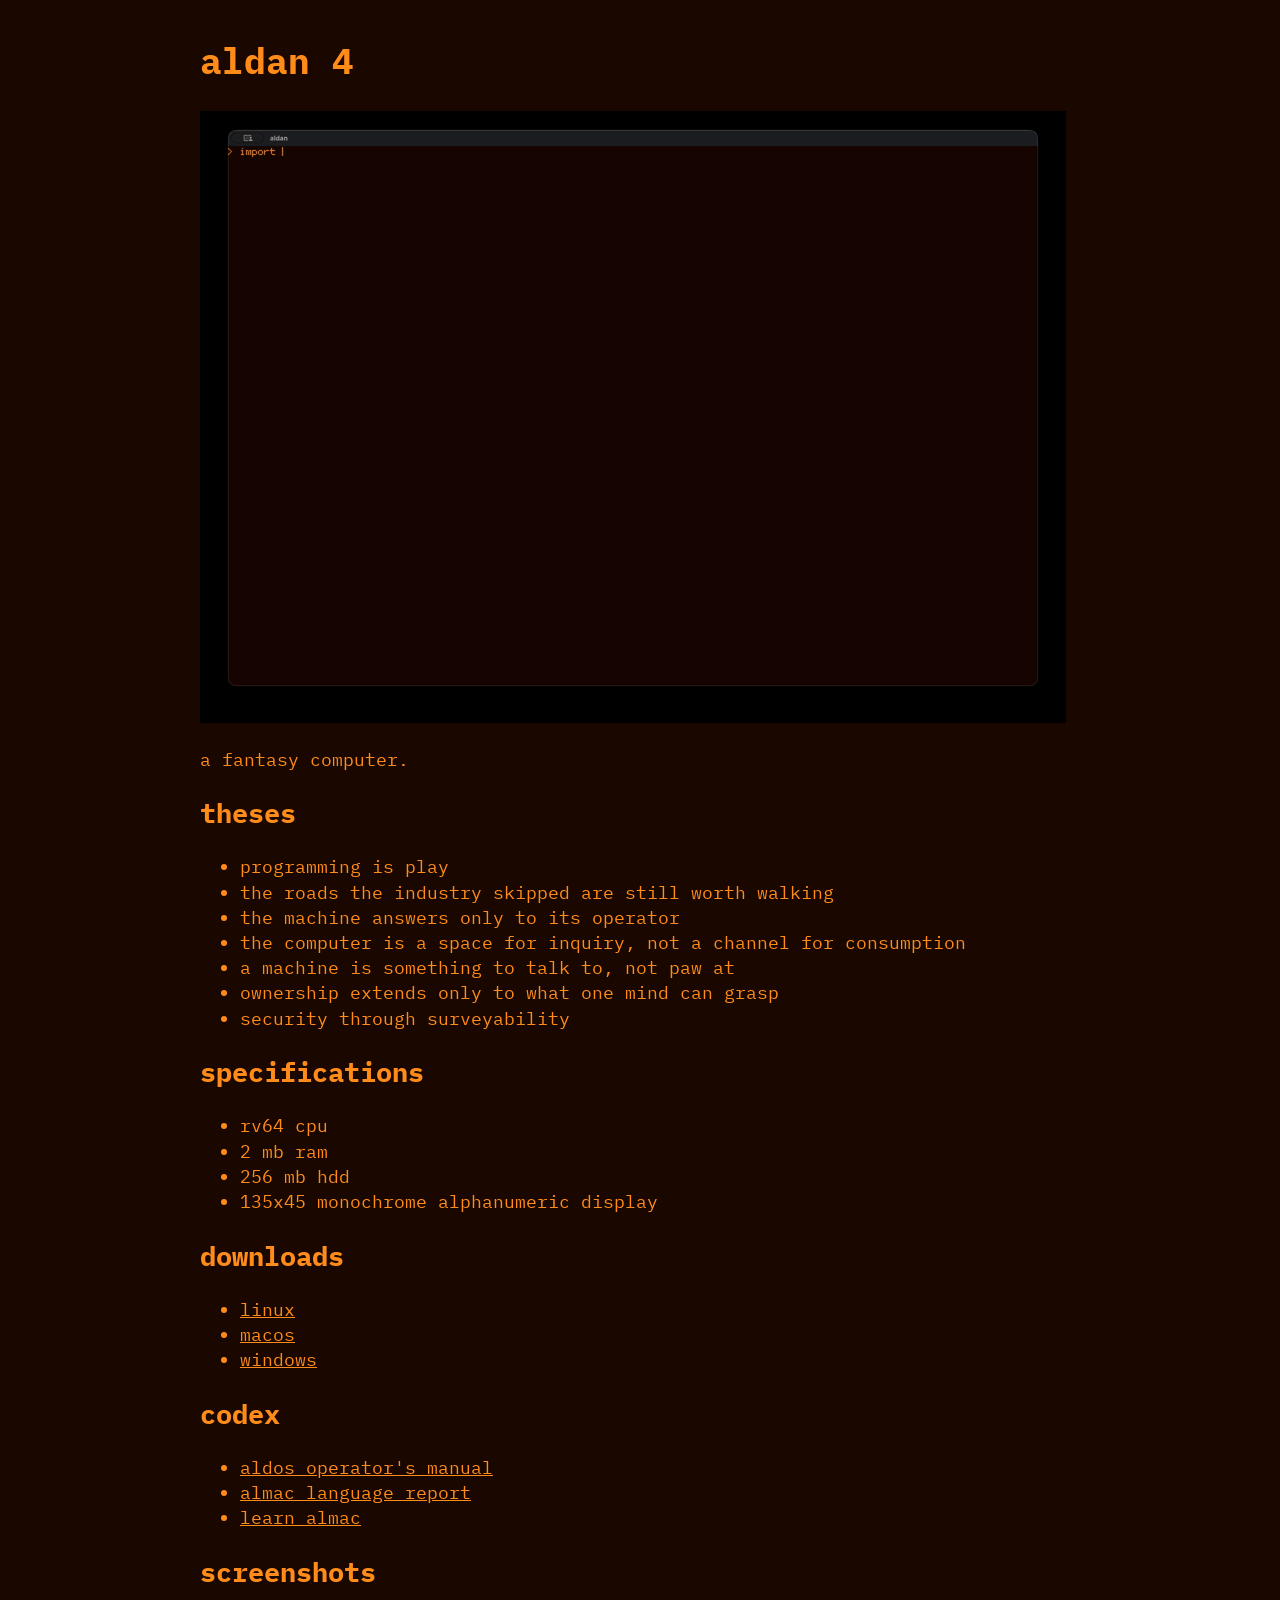
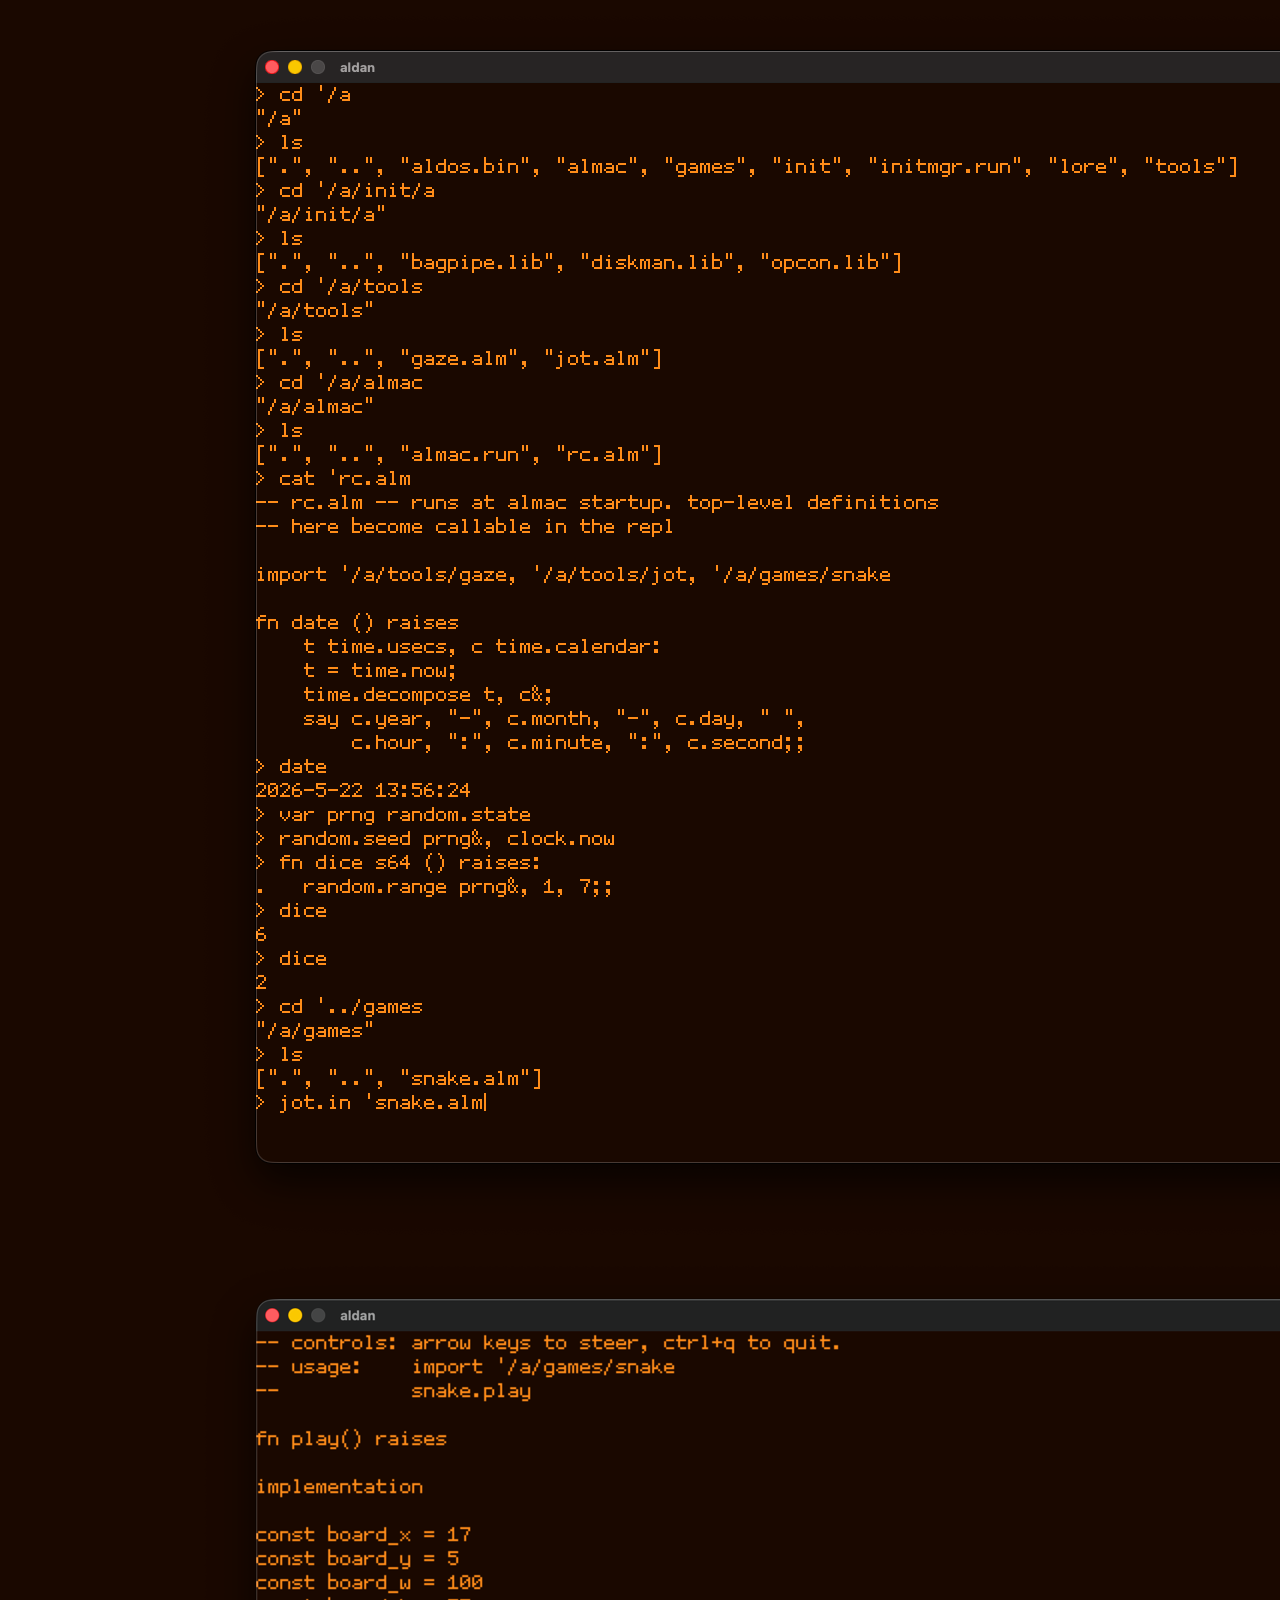
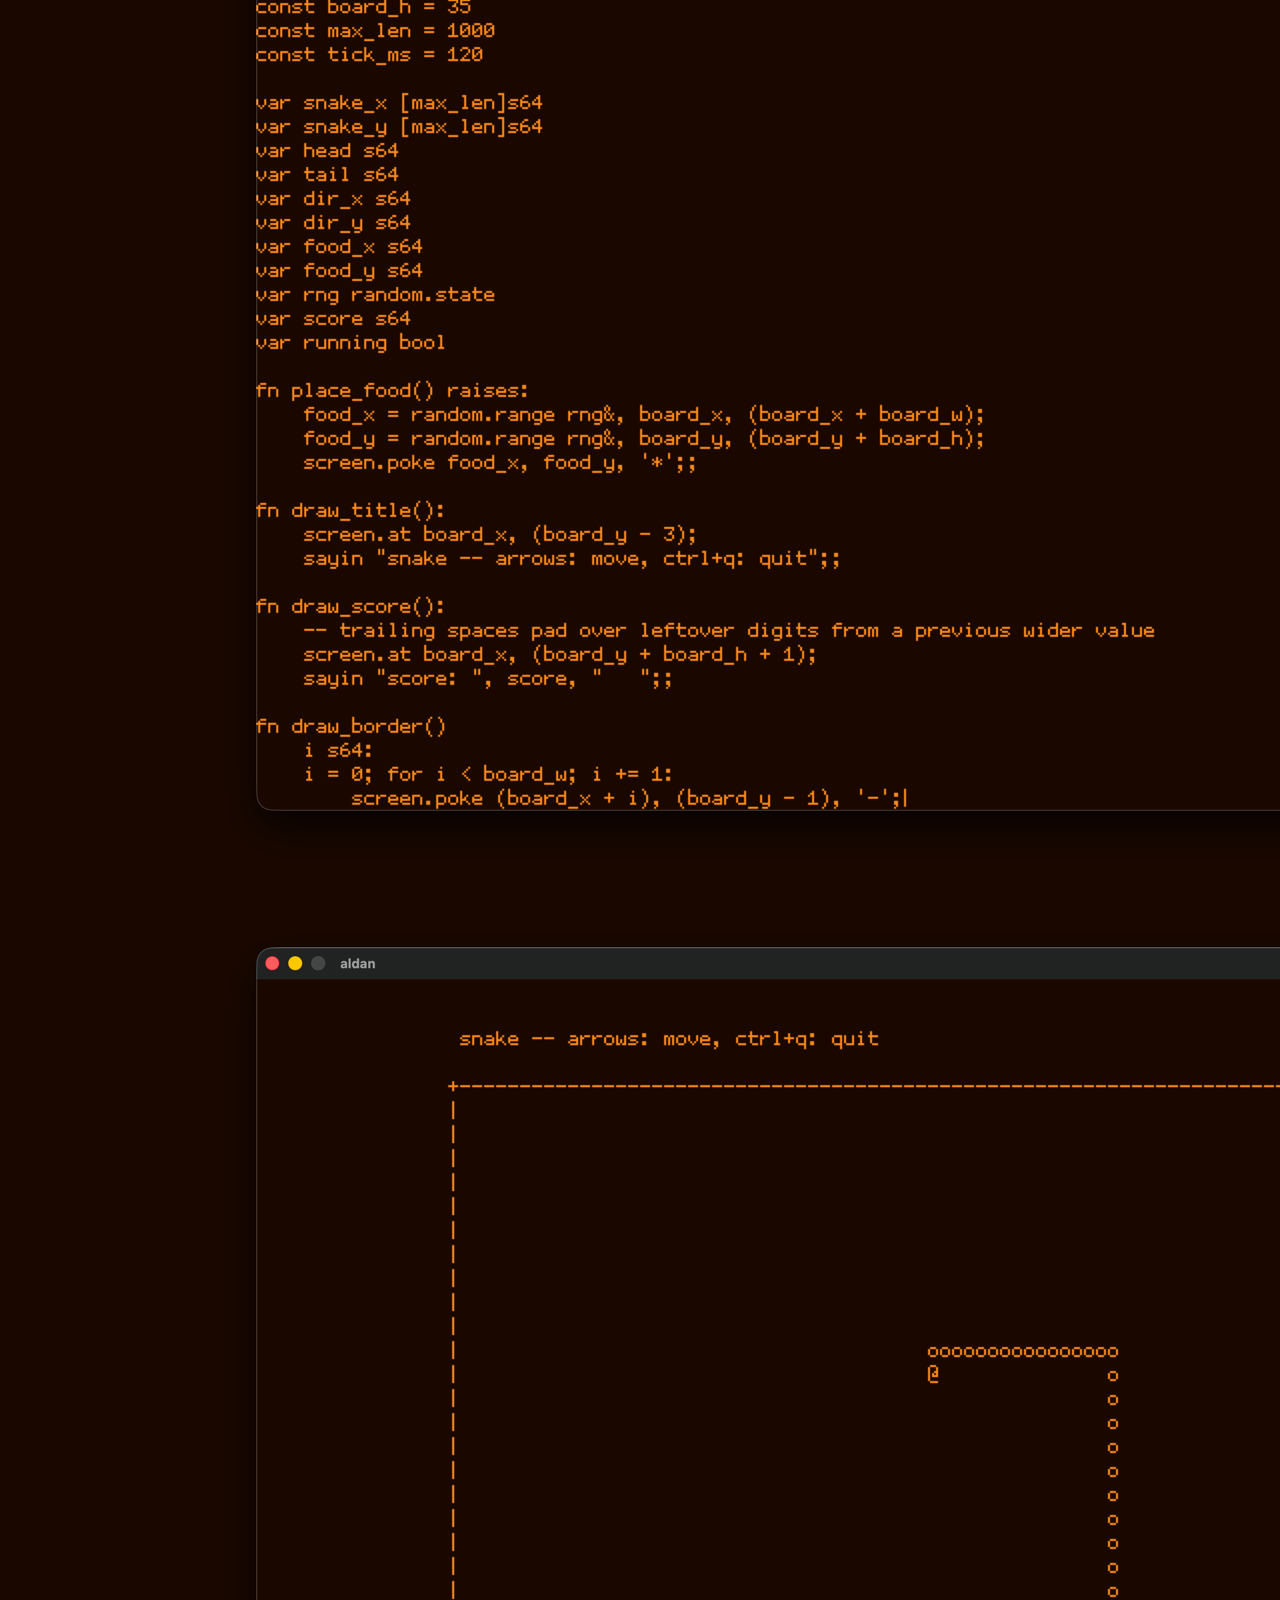
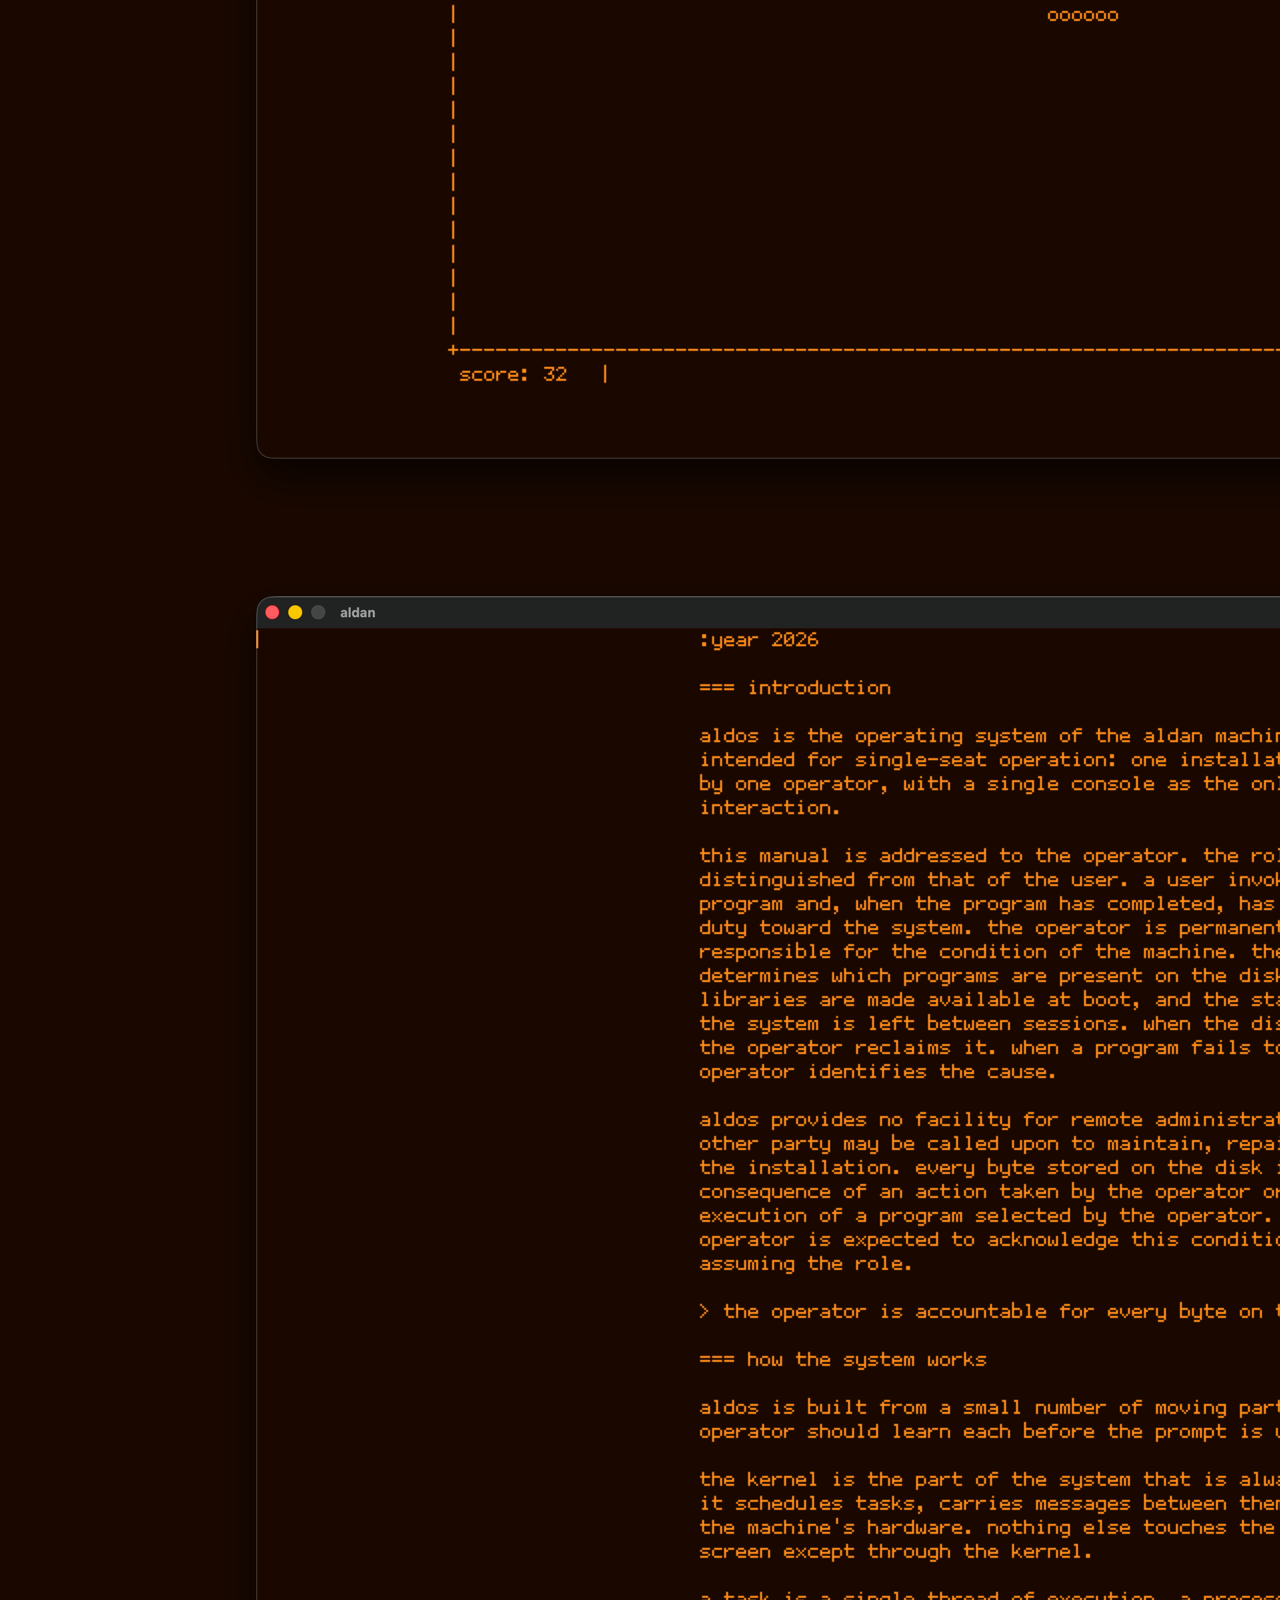
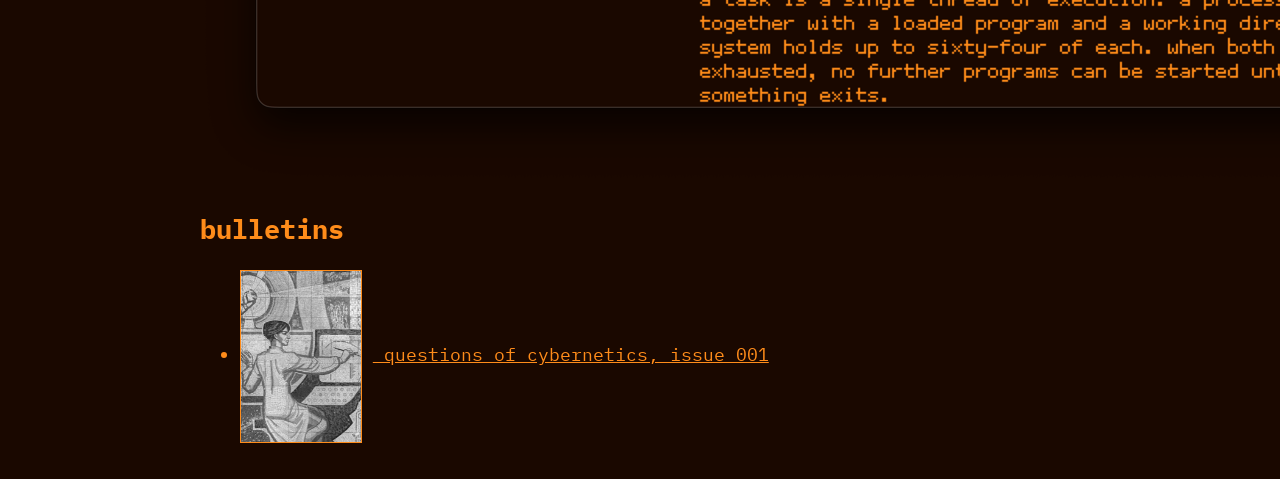
==== index.html @ 0bbeb6f0 "add thumbnail for bulletin 001" ====
<!DOCTYPE html>
<html lang="en">
<head>
<meta charset="utf-8">
<title>aldan 4</title>
<meta name="author" content="andrei ilin">
<link rel="stylesheet" href="assets/style.css">
</head>
<body>
<h1>aldan 4</h1>
<p><img src="assets/screenshots/screen--aldos_golife.gif" alt="aldos golife"></p>
<p>a fantasy computer.</p>

<h2>theses</h2>
<ul>
<li>programming is play</li>
<li>the roads the industry skipped are still worth walking</li>
<li>the machine answers only to its operator</li>
<li>the computer is a space for inquiry, not a channel for consumption</li>
<li>a machine is something to talk to, not paw at</li>
<li>ownership extends only to what one mind can grasp</li>
<li>security through surveyability</li>
</ul>

<h2>specifications</h2>
<ul>
<li>rv64 cpu</li>
<li>2 mb ram</li>
<li>256 mb hdd</li>
<li>135x45 monochrome alphanumeric display</li>
</ul>

<h2>downloads</h2>
<ul>
<li><a href="https://github.com/aldan4/aldan4.github.io/releases/latest/download/aldan-linux.zip">linux</a></li>
<li><a href="https://github.com/aldan4/aldan4.github.io/releases/latest/download/aldan-macos.zip">macos</a></li>
<li><a href="https://github.com/aldan4/aldan4.github.io/releases/latest/download/aldan-windows.zip">windows</a></li>
</ul>

<h2>codex</h2>
<ul>
<li><a href="docs/aldos_operators_manual.html">aldos operator's manual</a></li>
<li><a href="docs/almac_report.html">almac language report</a></li>
<li><a href="docs/learn_almac.html">learn almac</a></li>
</ul>

<h2>screenshots</h2>
<p><img src="assets/screenshots/screen--aldos_shell_session.png" alt="aldos shell session"></p>
<p><img src="assets/screenshots/screen--aldos_snake_source.png" alt="aldos snake source"></p>
<p><img src="assets/screenshots/screen--aldos_snake.png" alt="aldos snake"></p>
<p><img src="assets/screenshots/screen--aldos_docs.png" alt="aldos docs"></p>

<h2>bulletins</h2>
<ul>
<li><a href="assets/bulletins/001-bulletin.pdf"><img class="thumb" src="assets/bulletins/001-cover-thumb.png" alt="cover"> questions of cybernetics, issue 001</a></li>
</ul>
</body>
</html>
---- assets/style.css ----
@import url("https://fonts.googleapis.com/css2?family=IBM+Plex+Mono:wght@400;700&display=swap");
body {
    background-color: #1a0800;
    color: #ff8c1a;
    font-family: "IBM Plex Mono", monospace;
    font-size: 18px;
    line-height: 1.4;
    max-width: 80ch;
    margin: 2em auto;
    padding: 0 1em;
}
pre, code, kbd, samp {
    font-family: "IBM Plex Mono", monospace;
    font-size: 18px;
}
a {
    color: #ff8c1a;
}
img.thumb {
    width: 120px;
    height: auto;
    vertical-align: middle;
    margin-right: 0.6em;
    border: 1px solid #ff8c1a;
}
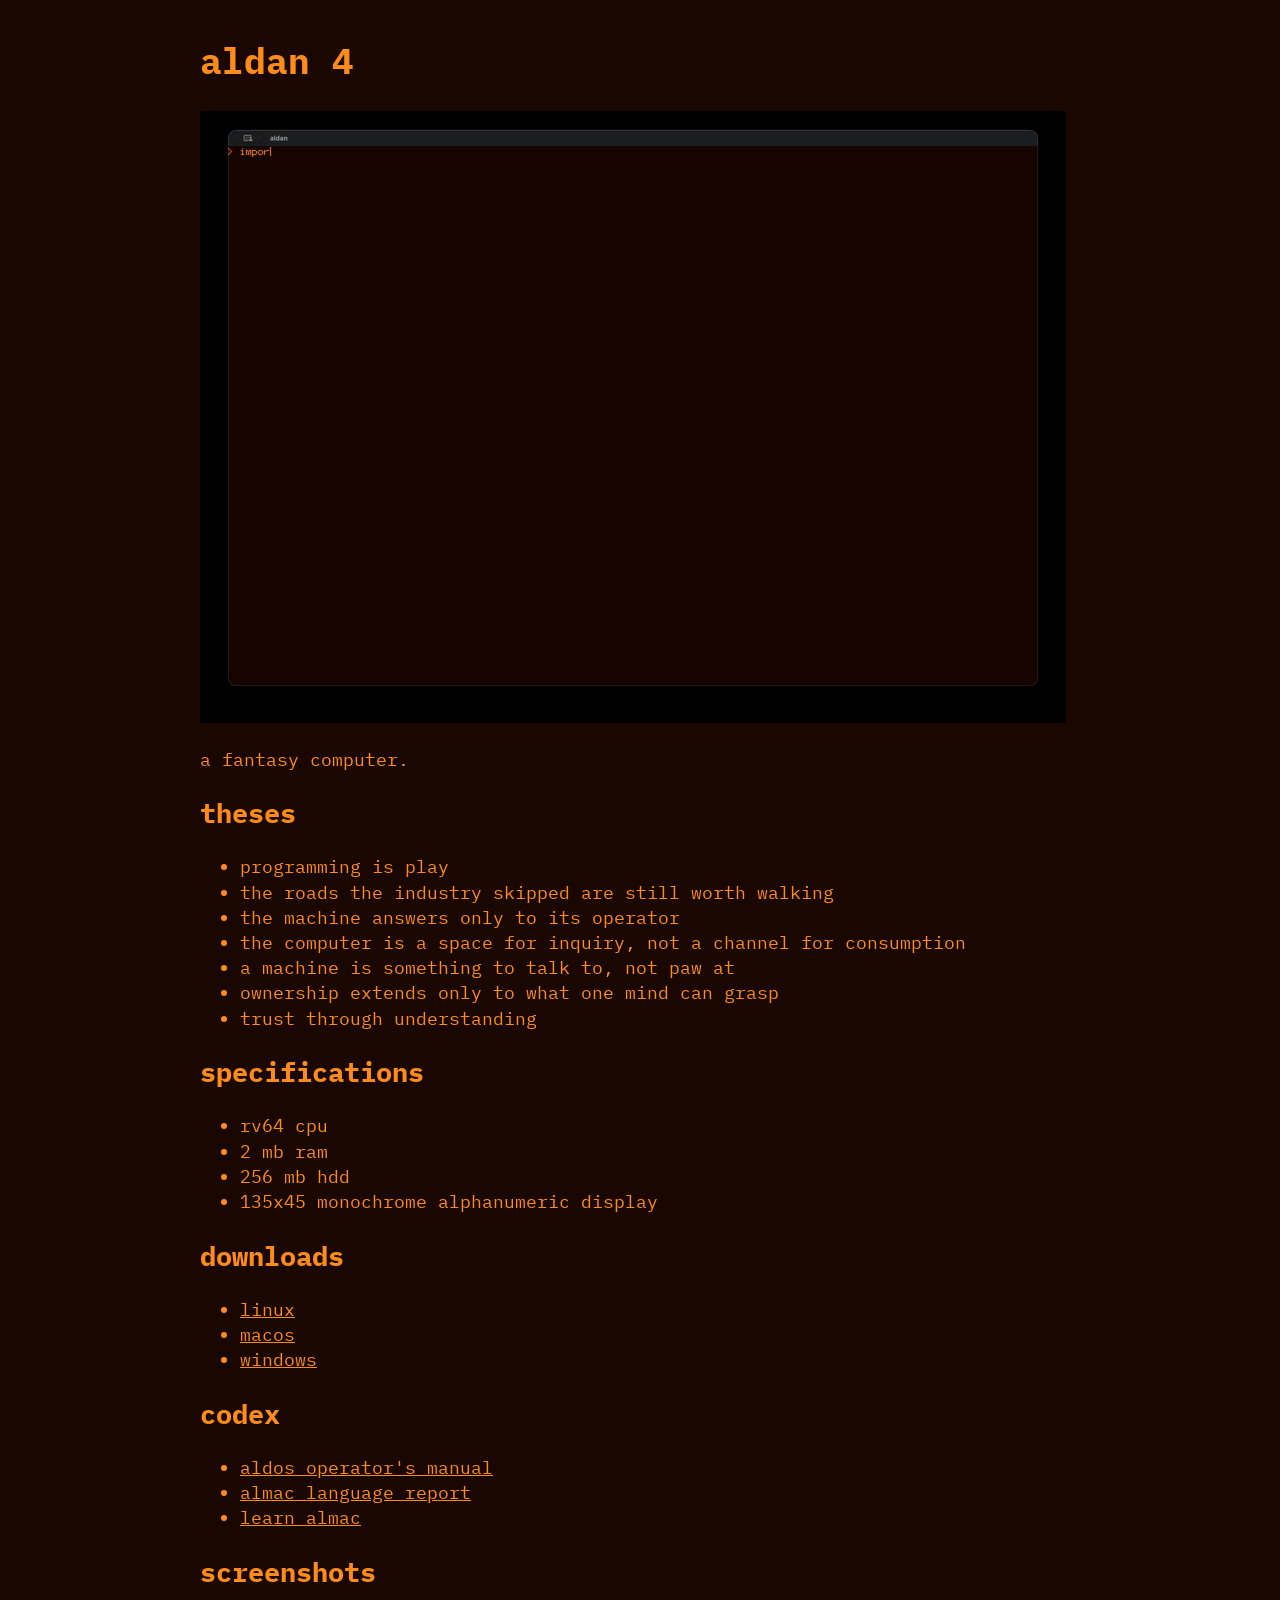
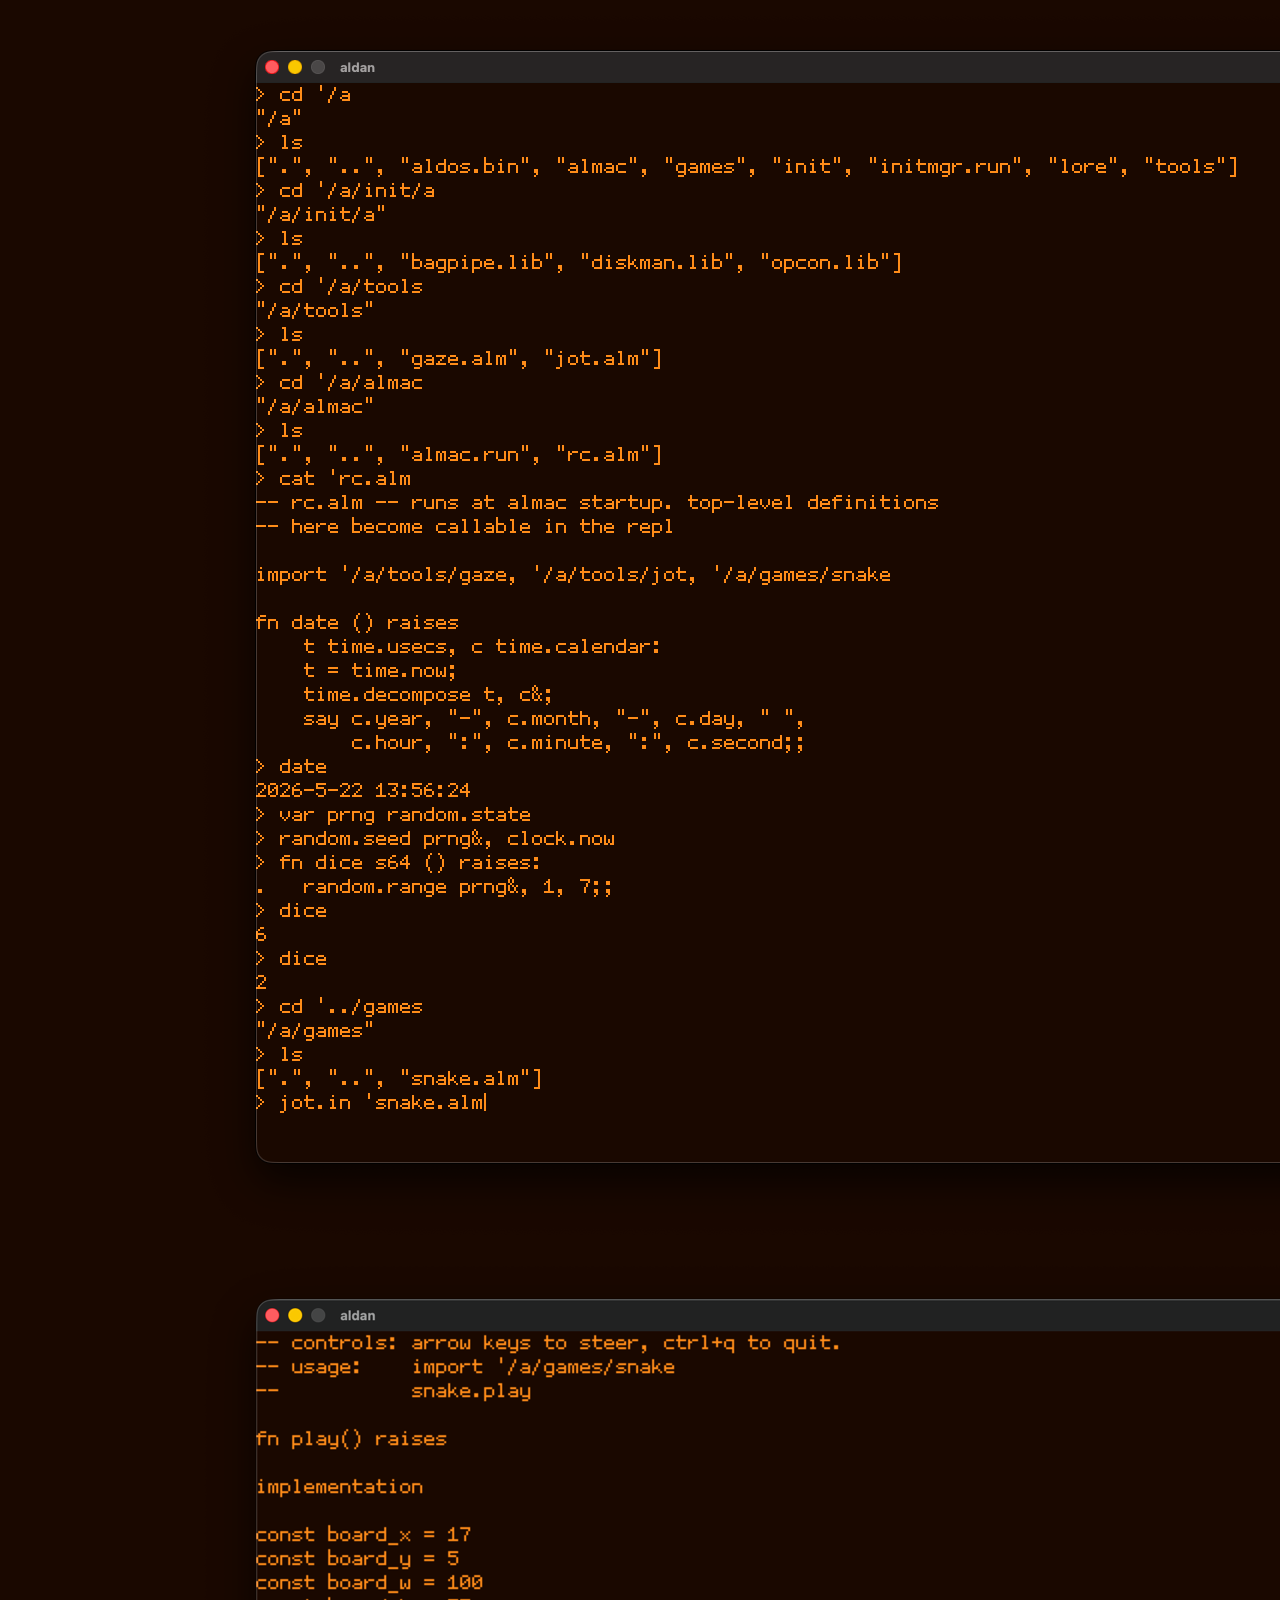
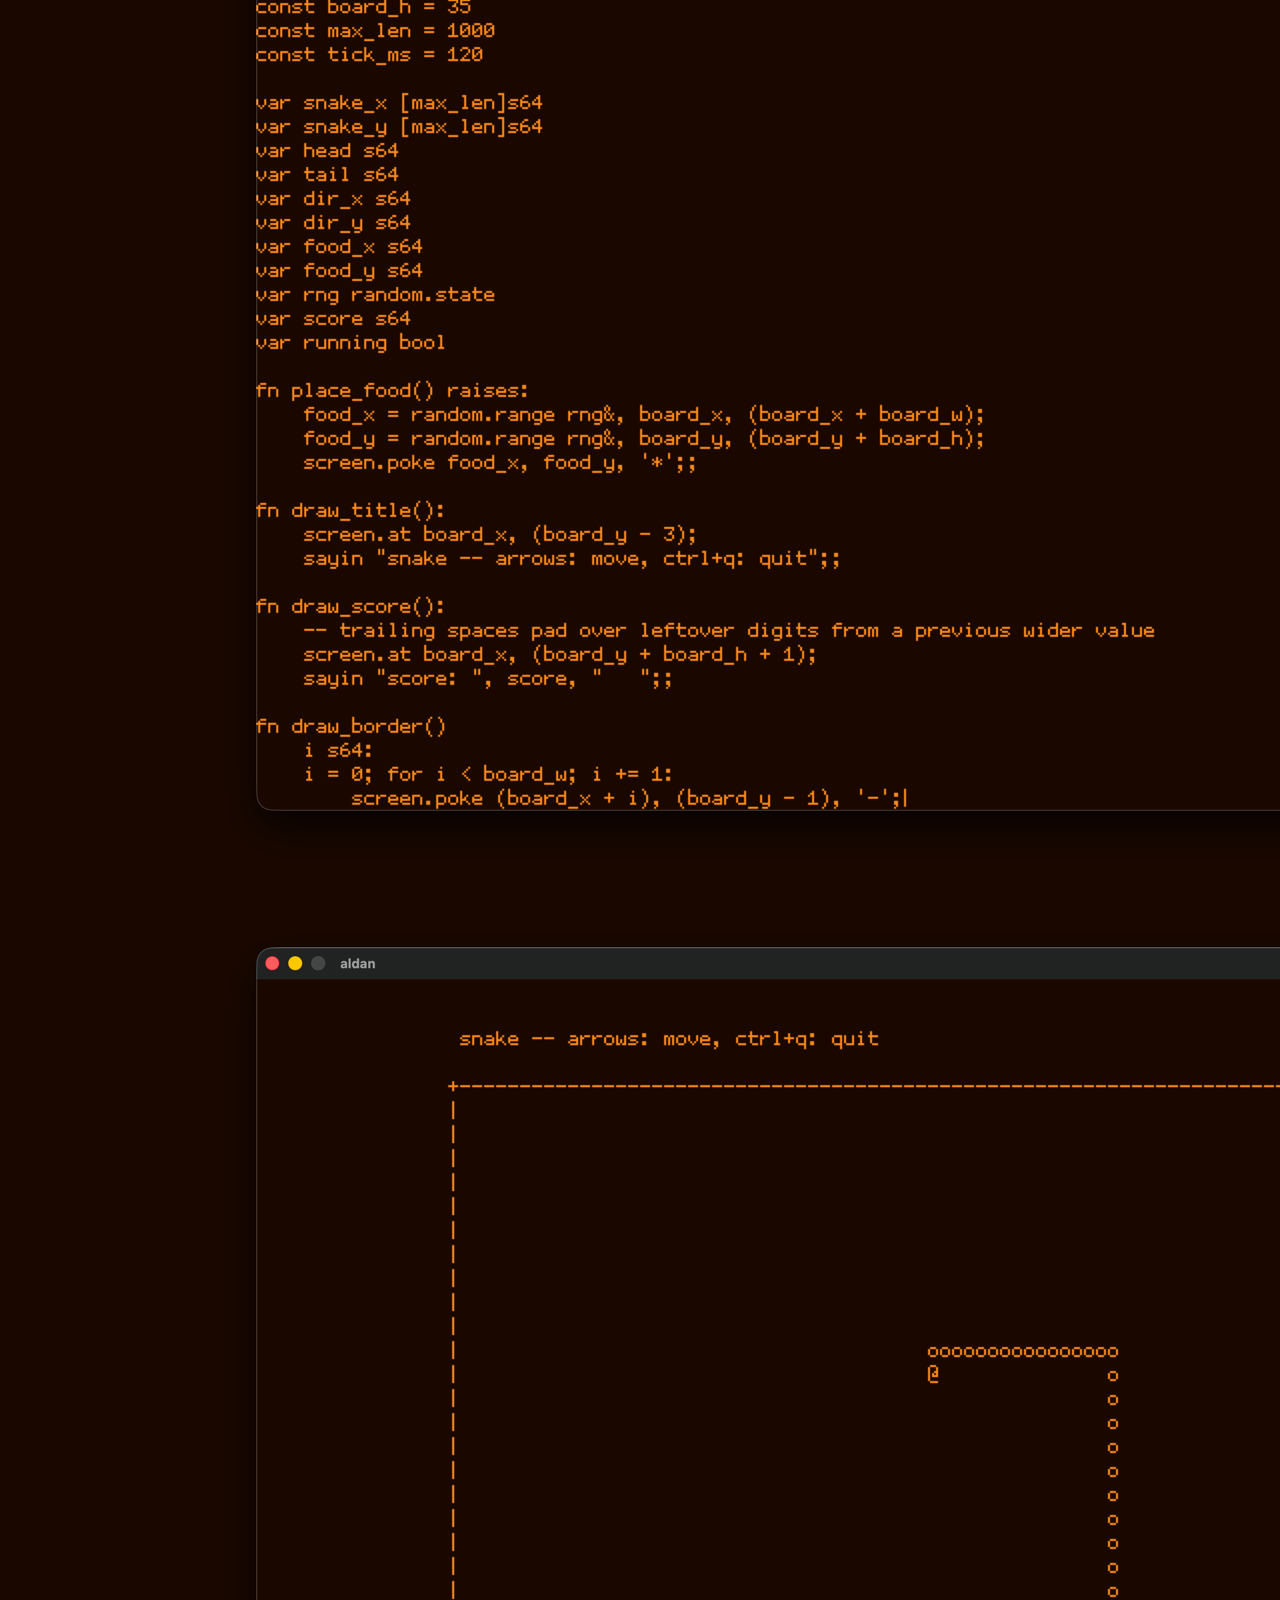
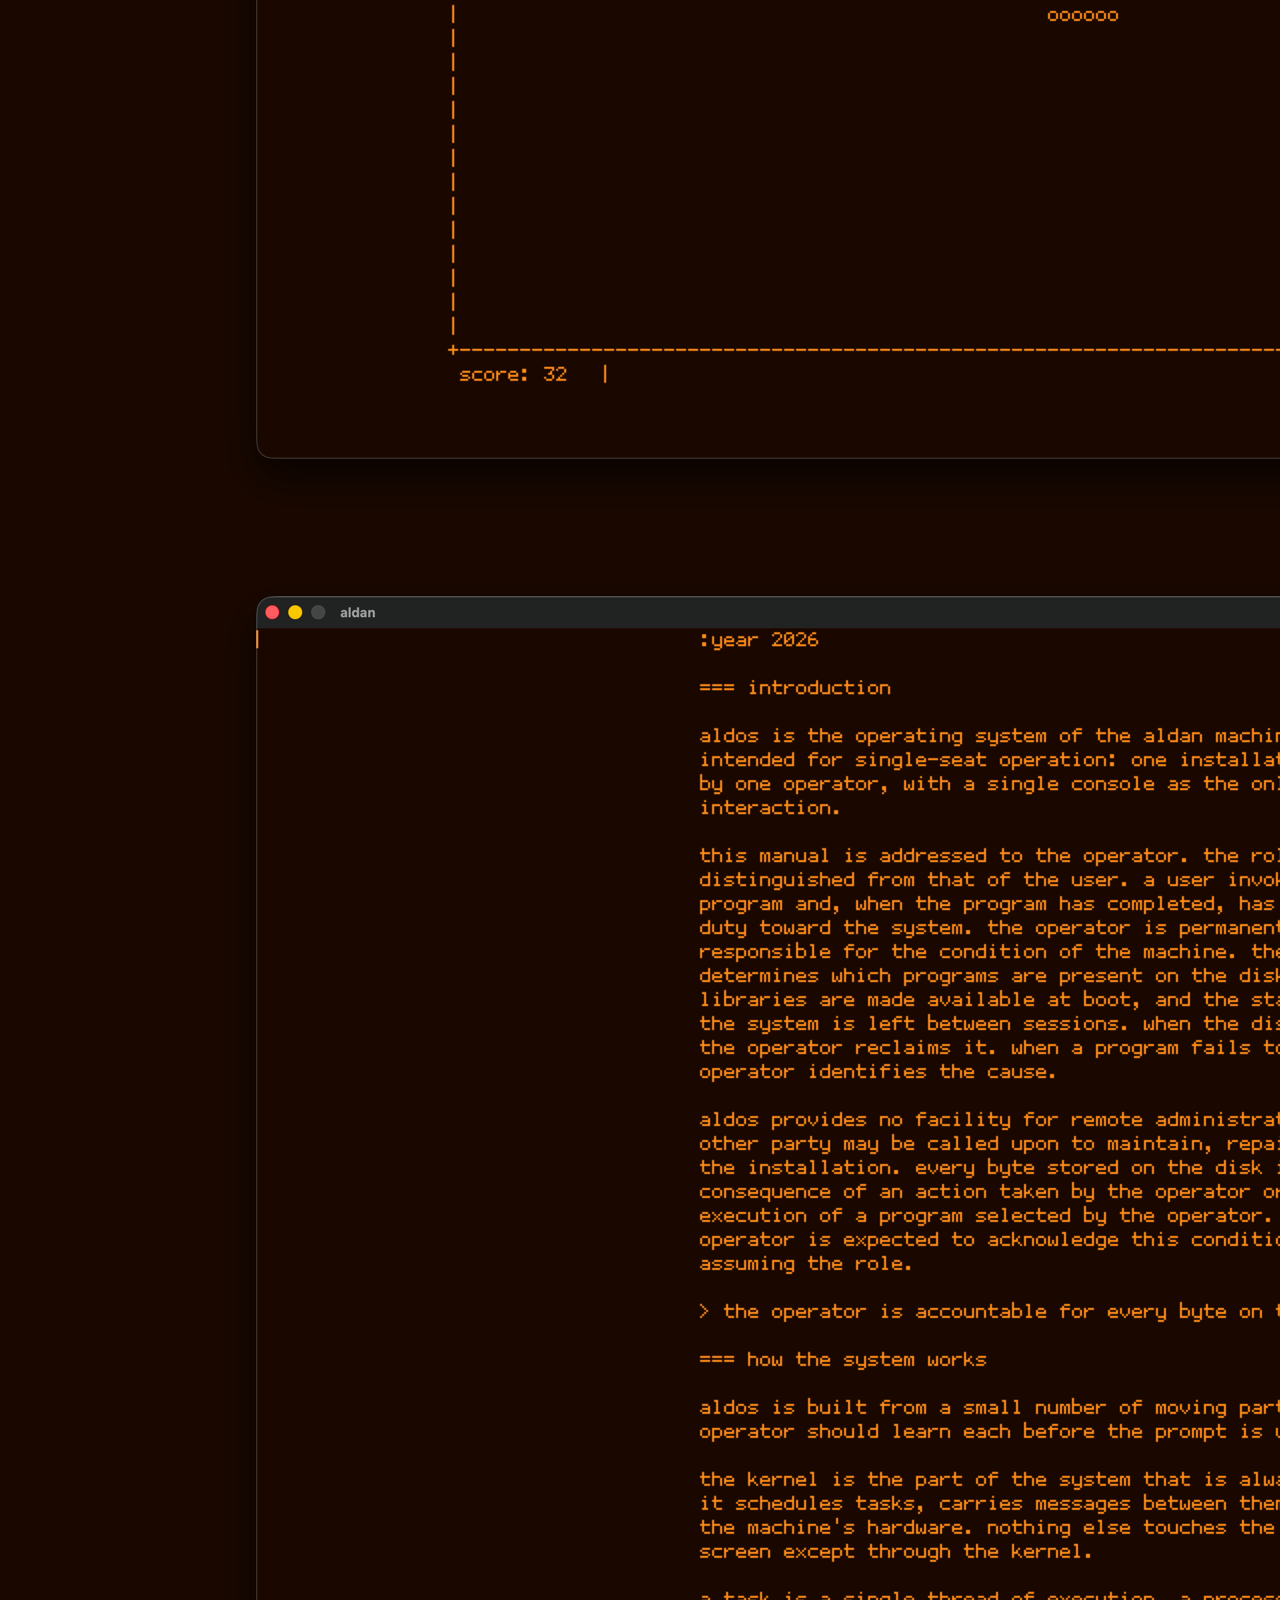
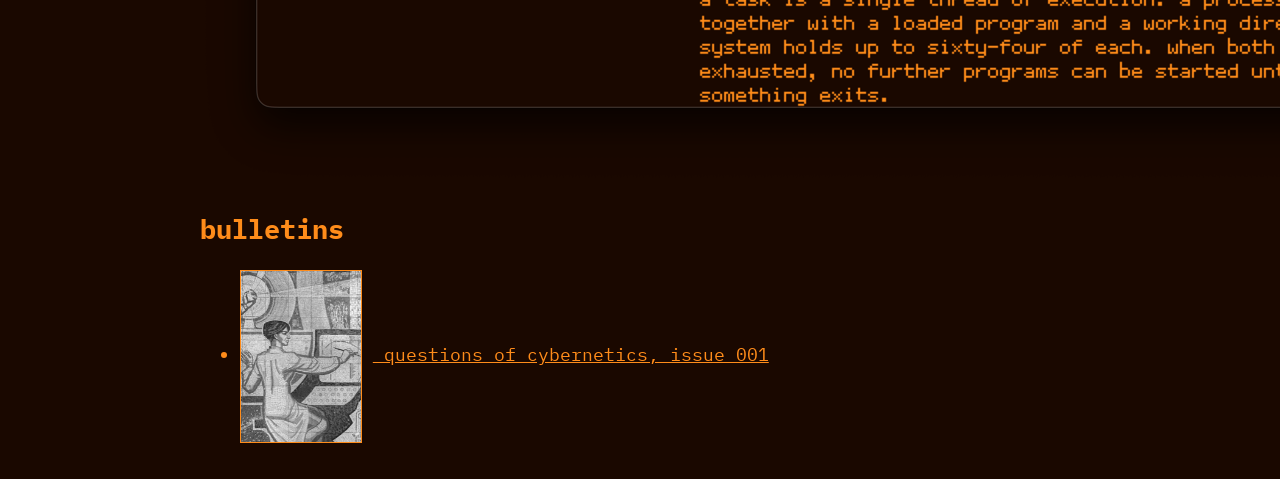
==== commit 6cb8b897: "fix thesis" ====
--- a/index.html
+++ b/index.html
@@ -19,7 +19,7 @@
 <li>the computer is a space for inquiry, not a channel for consumption</li>
 <li>a machine is something to talk to, not paw at</li>
 <li>ownership extends only to what one mind can grasp</li>
-<li>security through surveyability</li>
+<li>trust through understanding</li>
 </ul>
 
 <h2>specifications</h2>
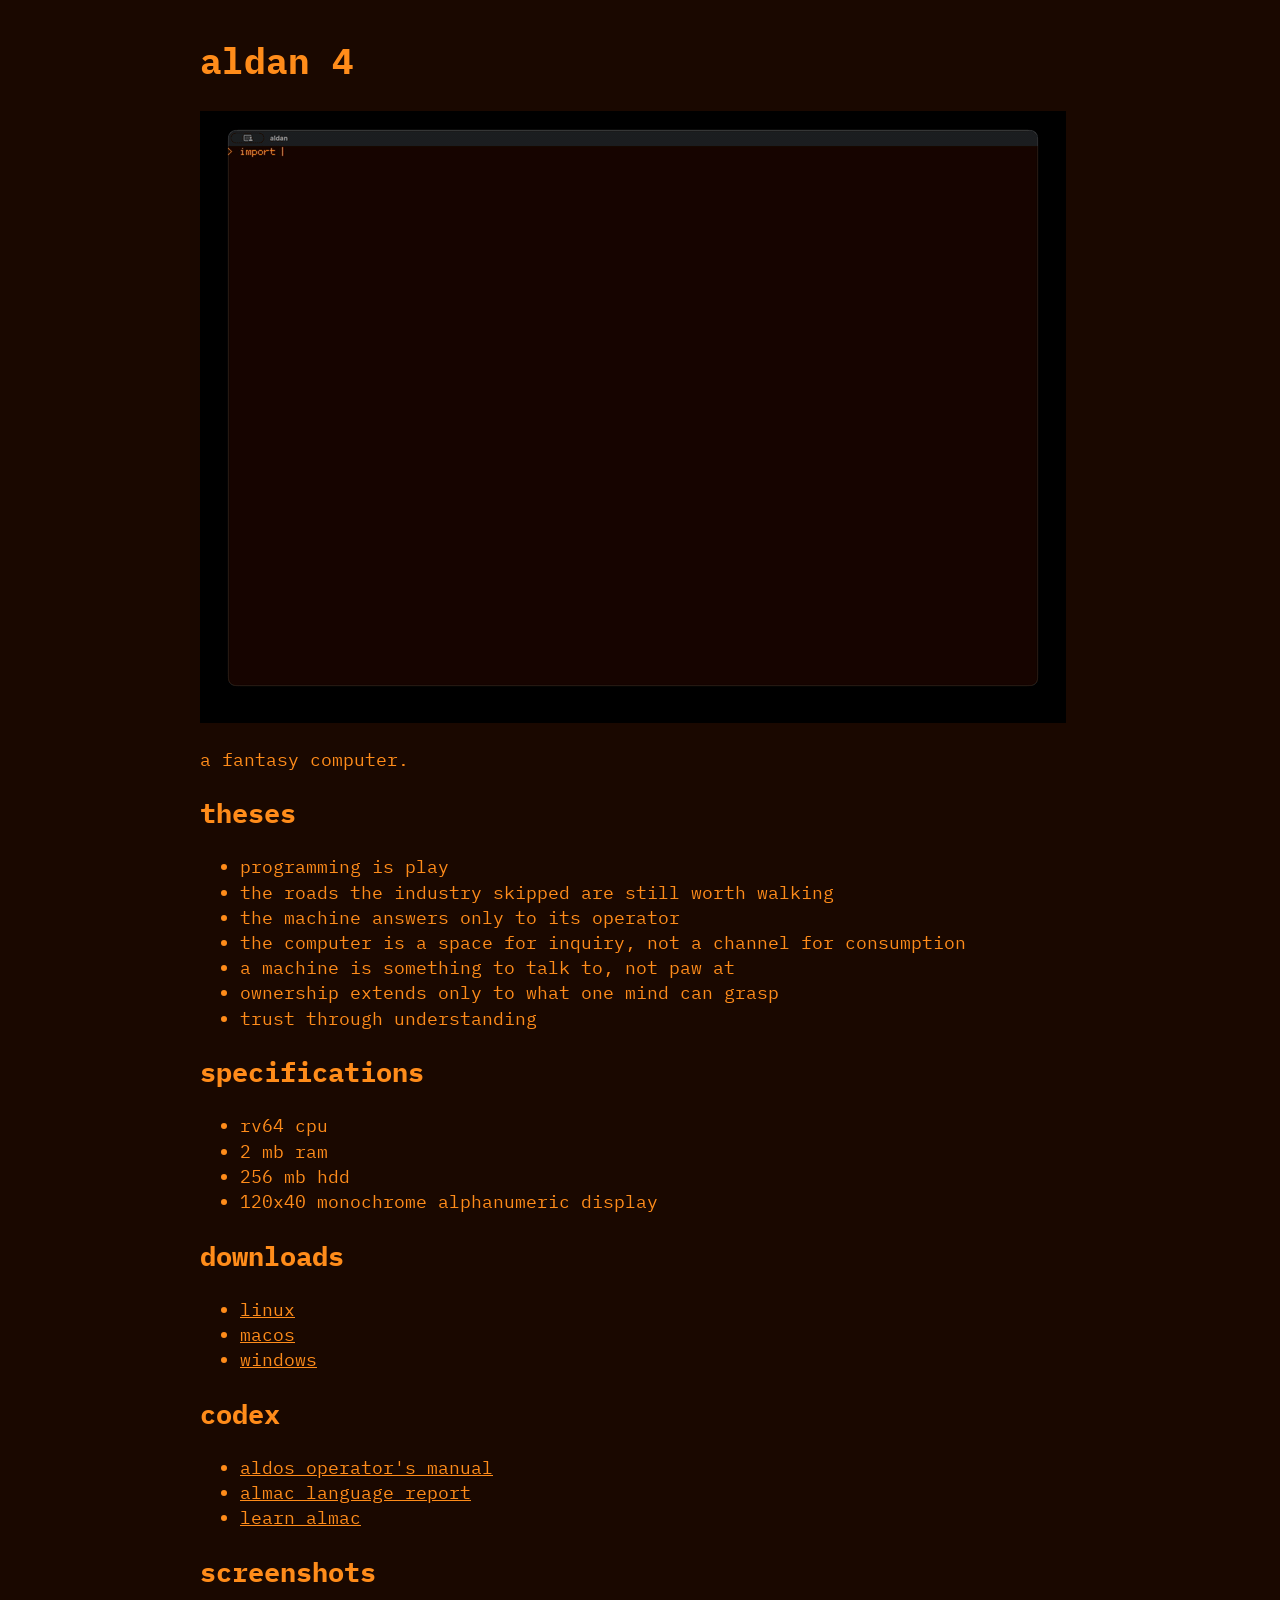
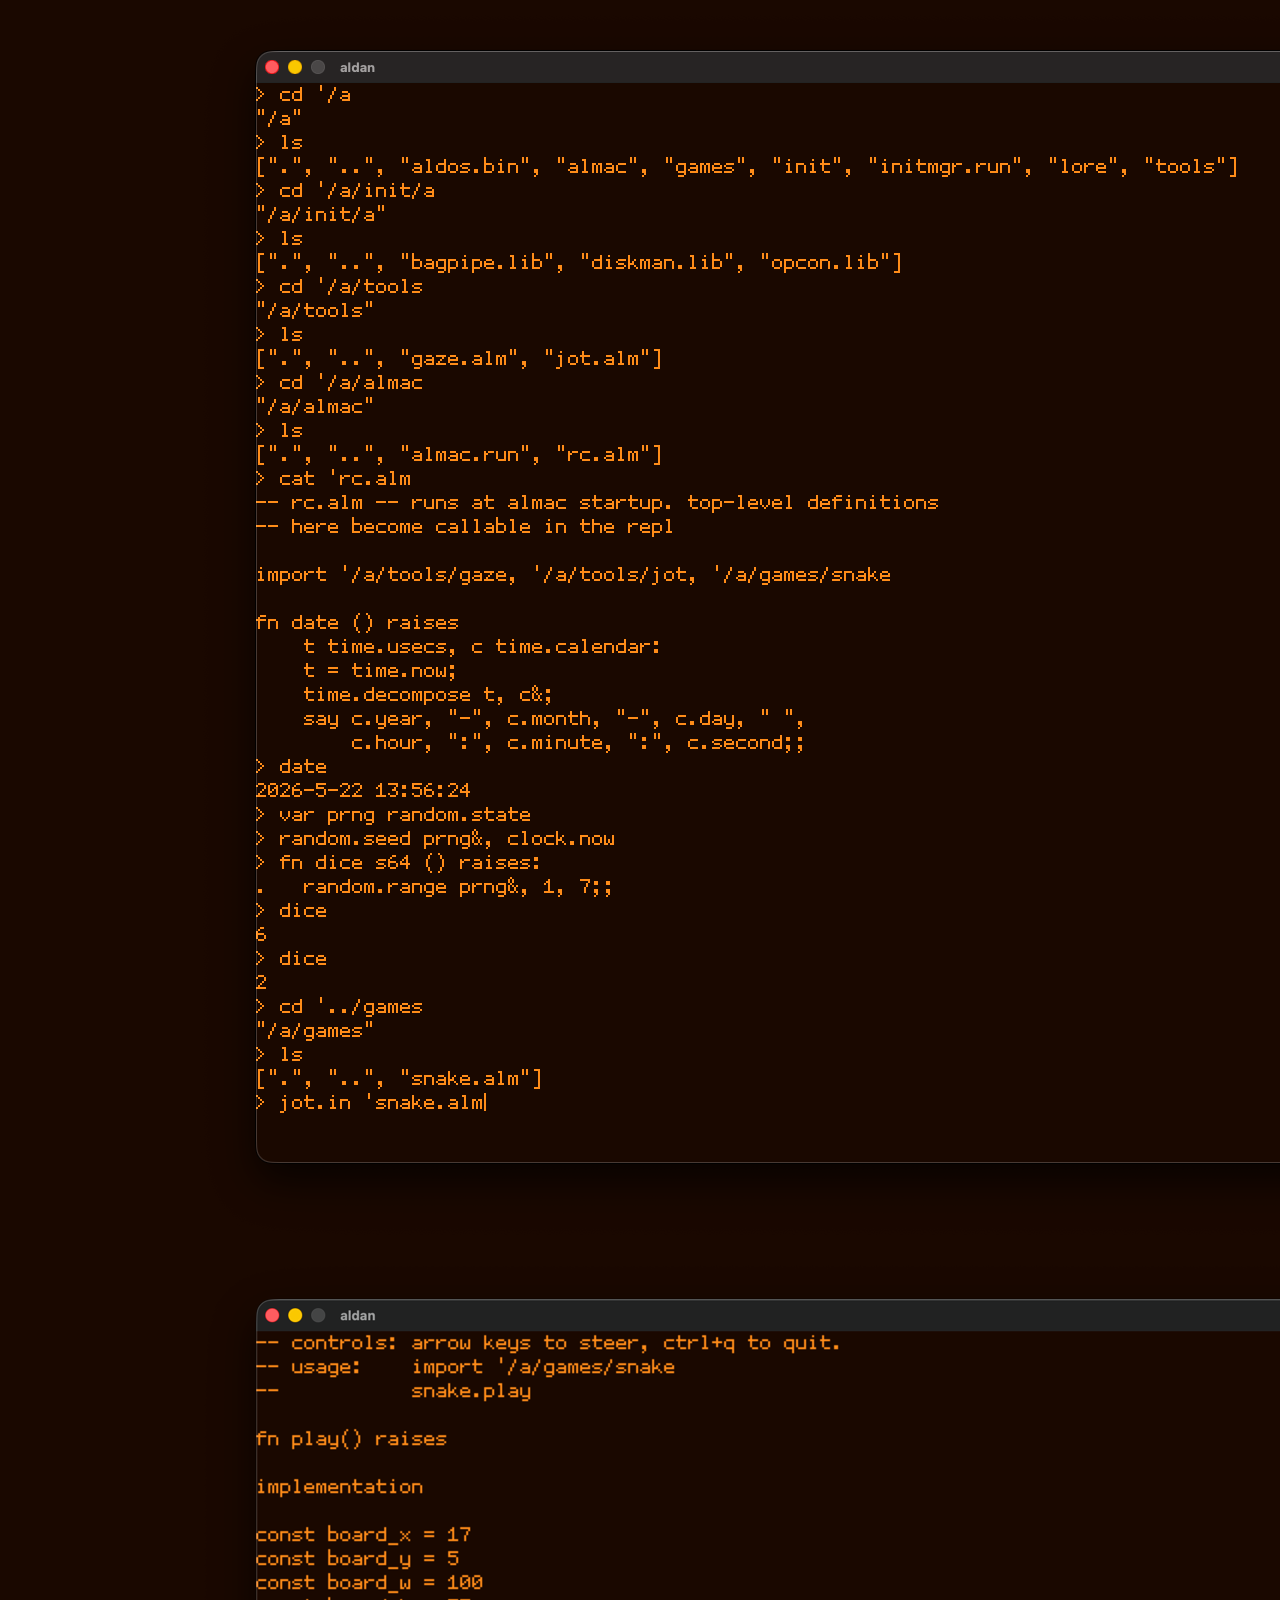
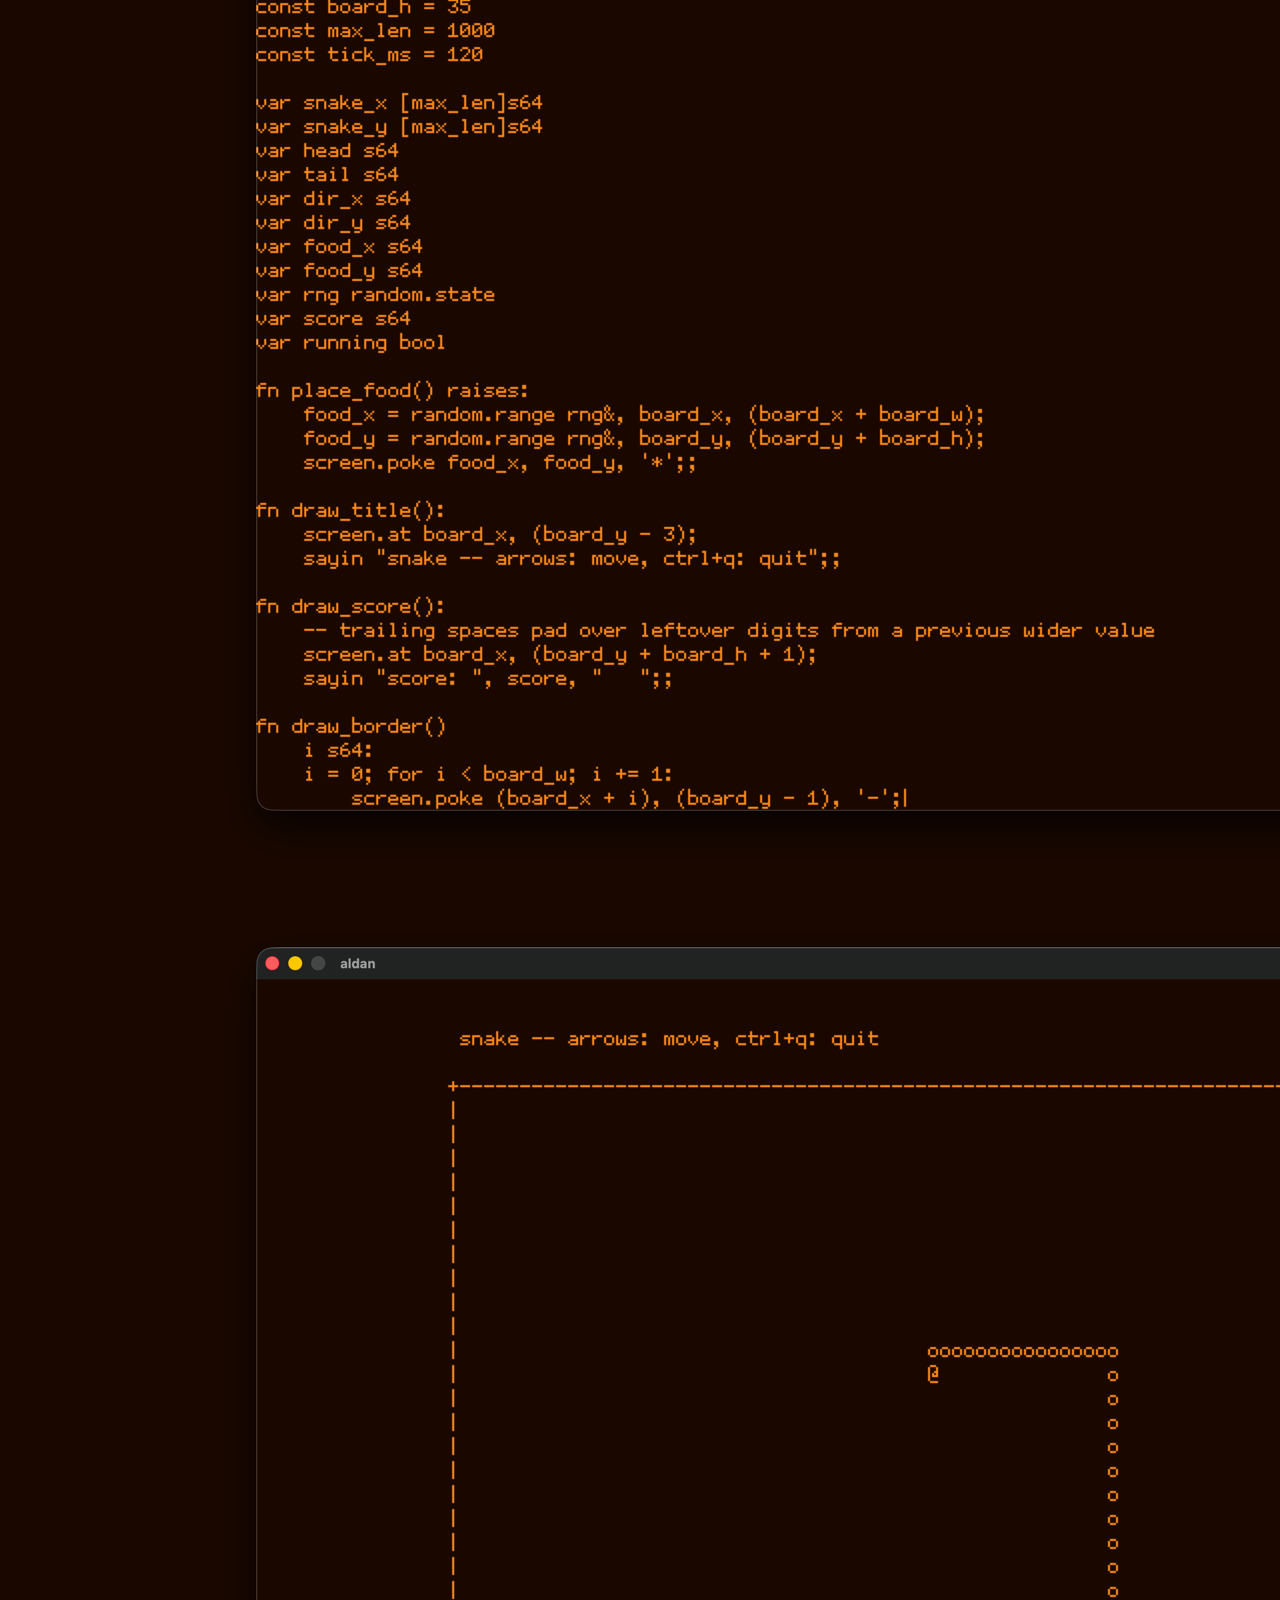
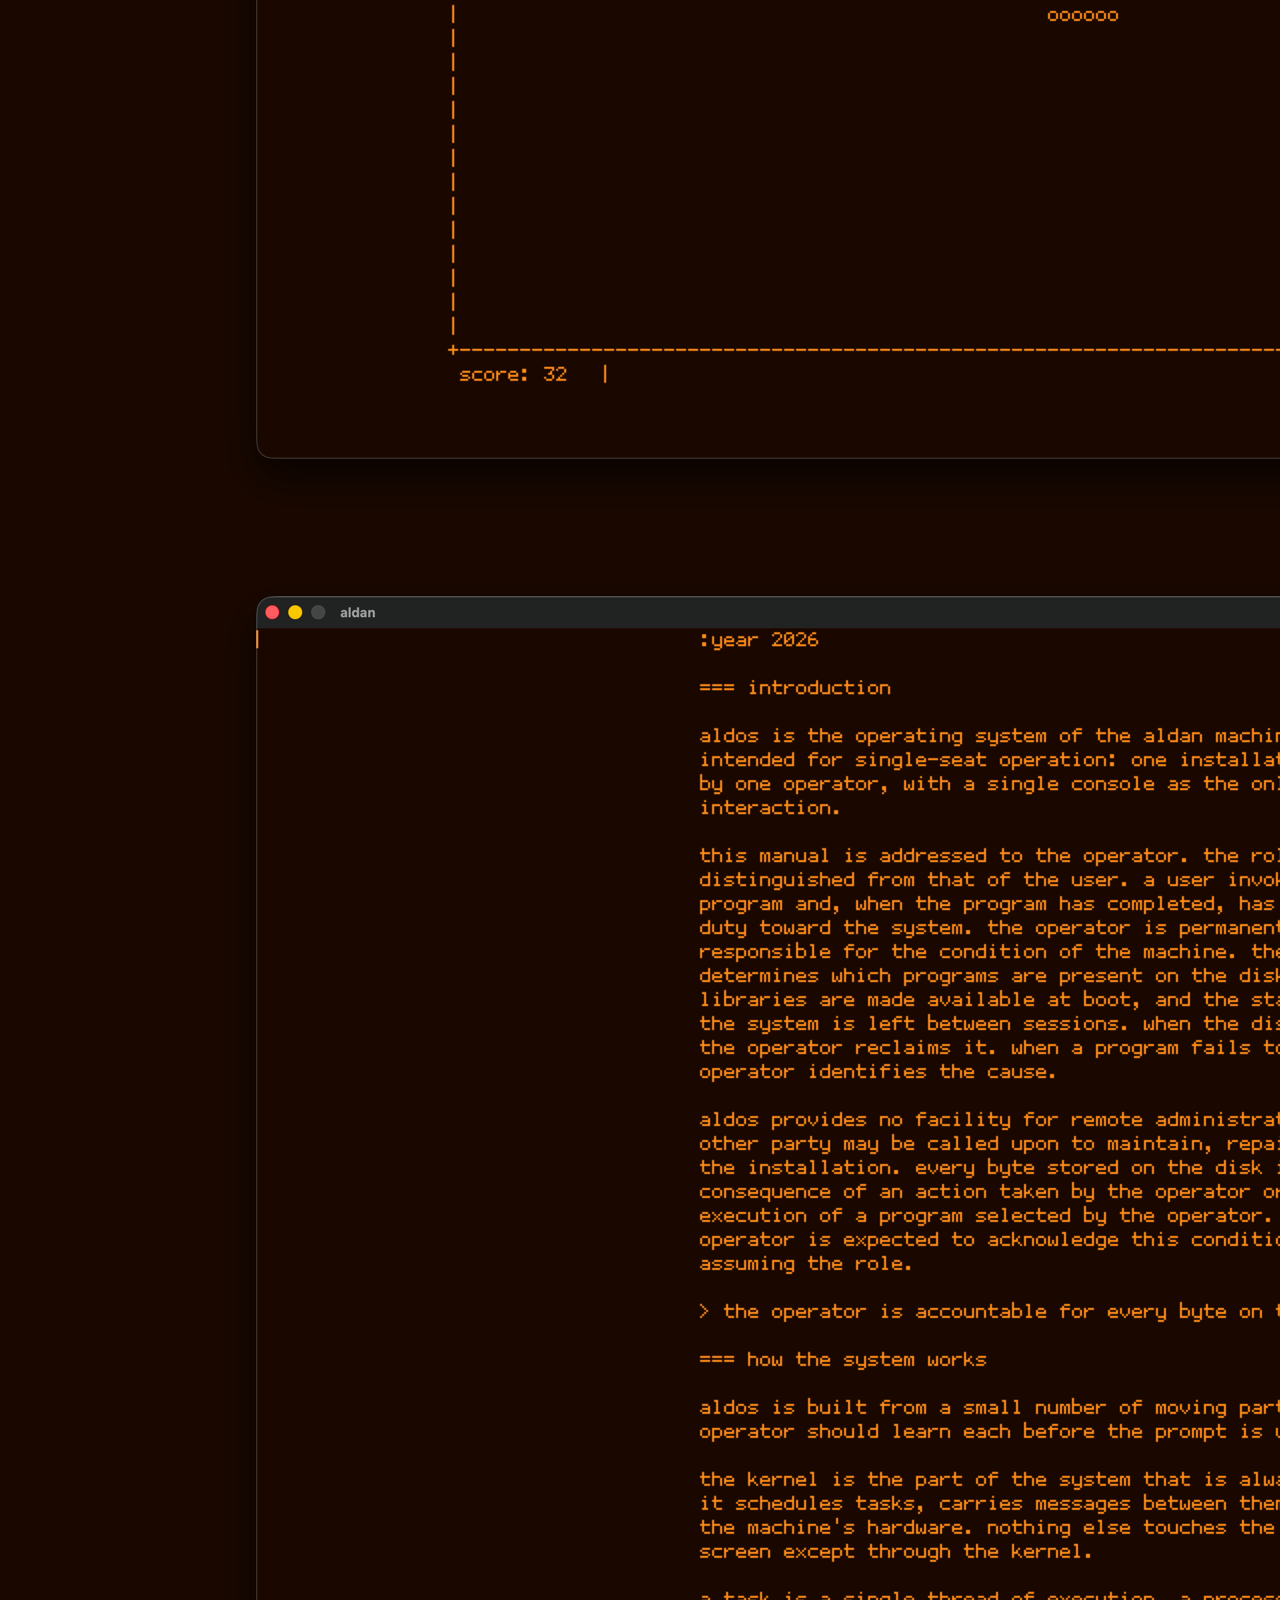
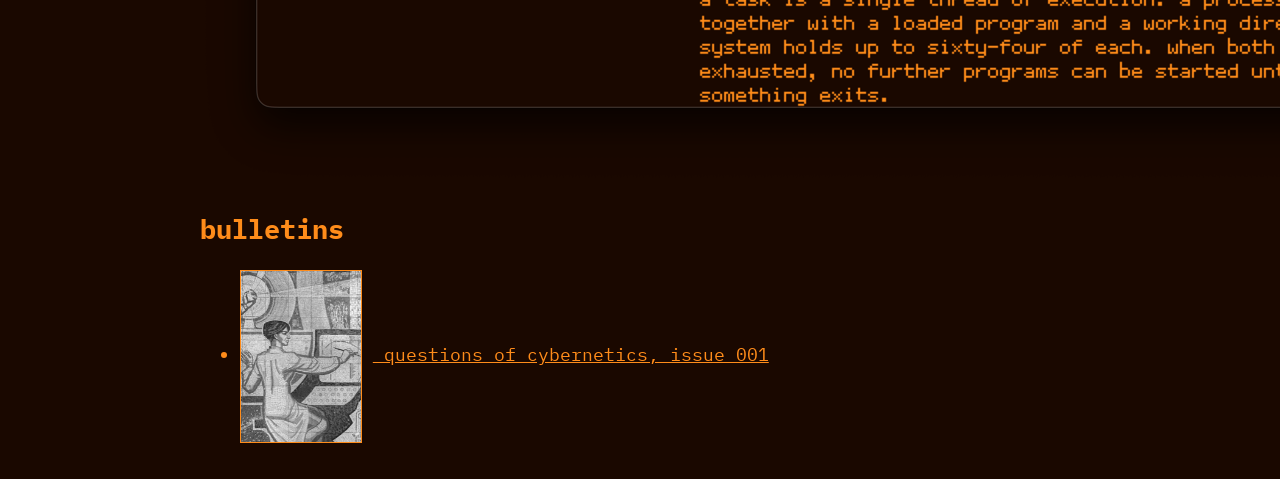
==== commit c1b9a772: "update to 'vinnitsa'" ====
--- a/index.html
+++ b/index.html
@@ -27,7 +27,7 @@
 <li>rv64 cpu</li>
 <li>2 mb ram</li>
 <li>256 mb hdd</li>
-<li>135x45 monochrome alphanumeric display</li>
+<li>120x40 monochrome alphanumeric display</li>
 </ul>
 
 <h2>downloads</h2>
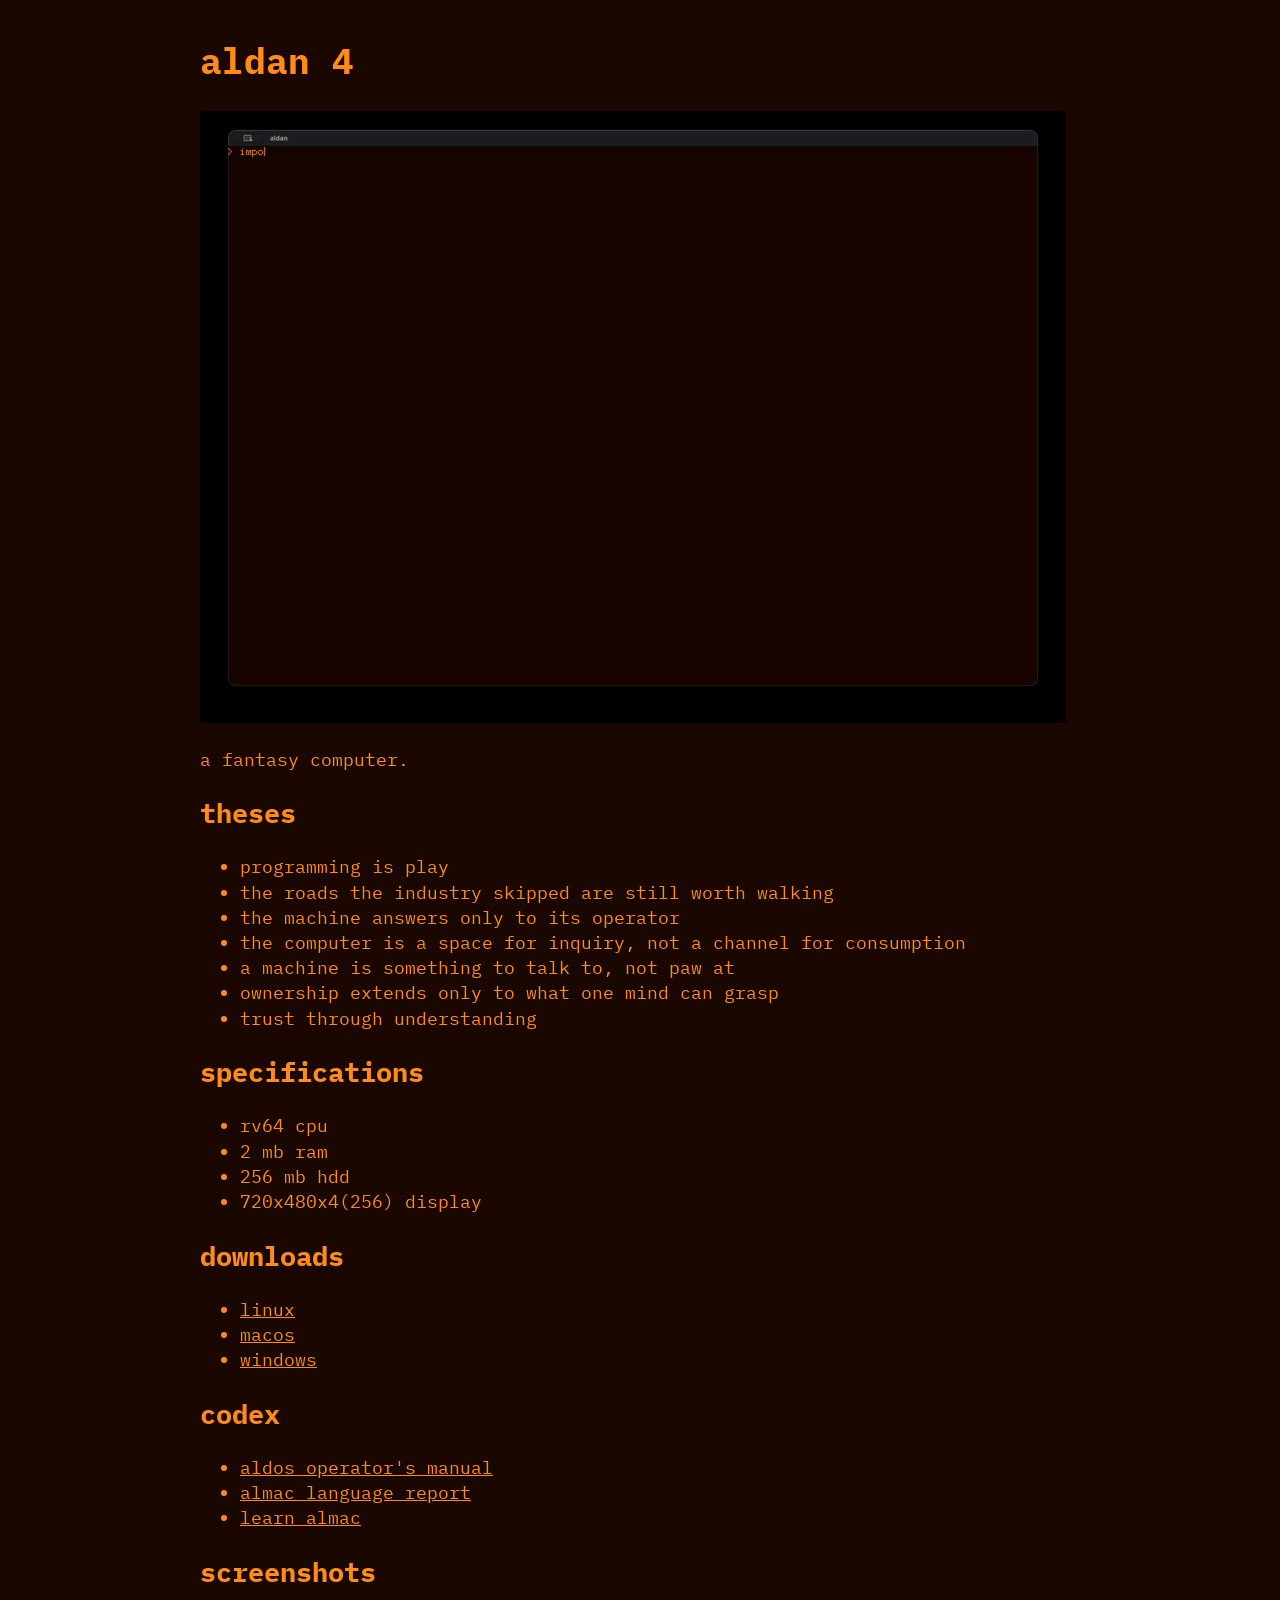
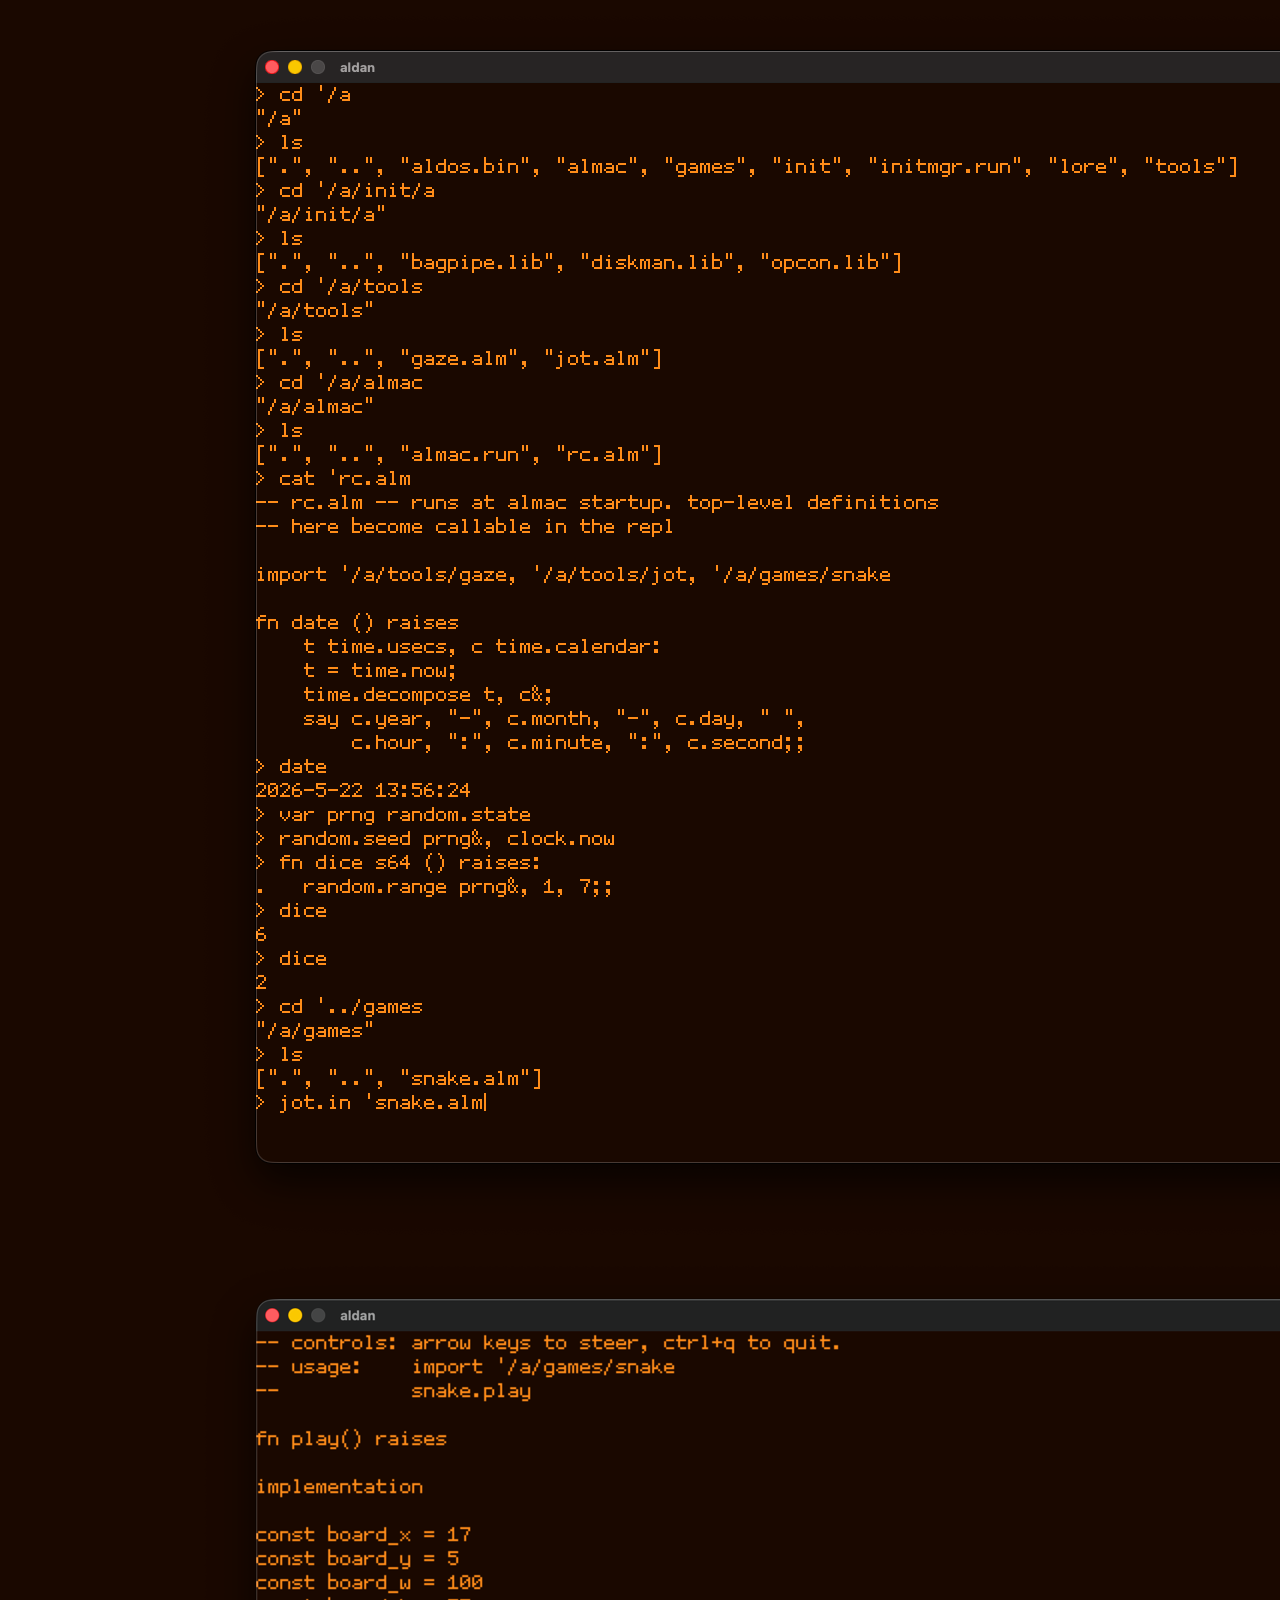
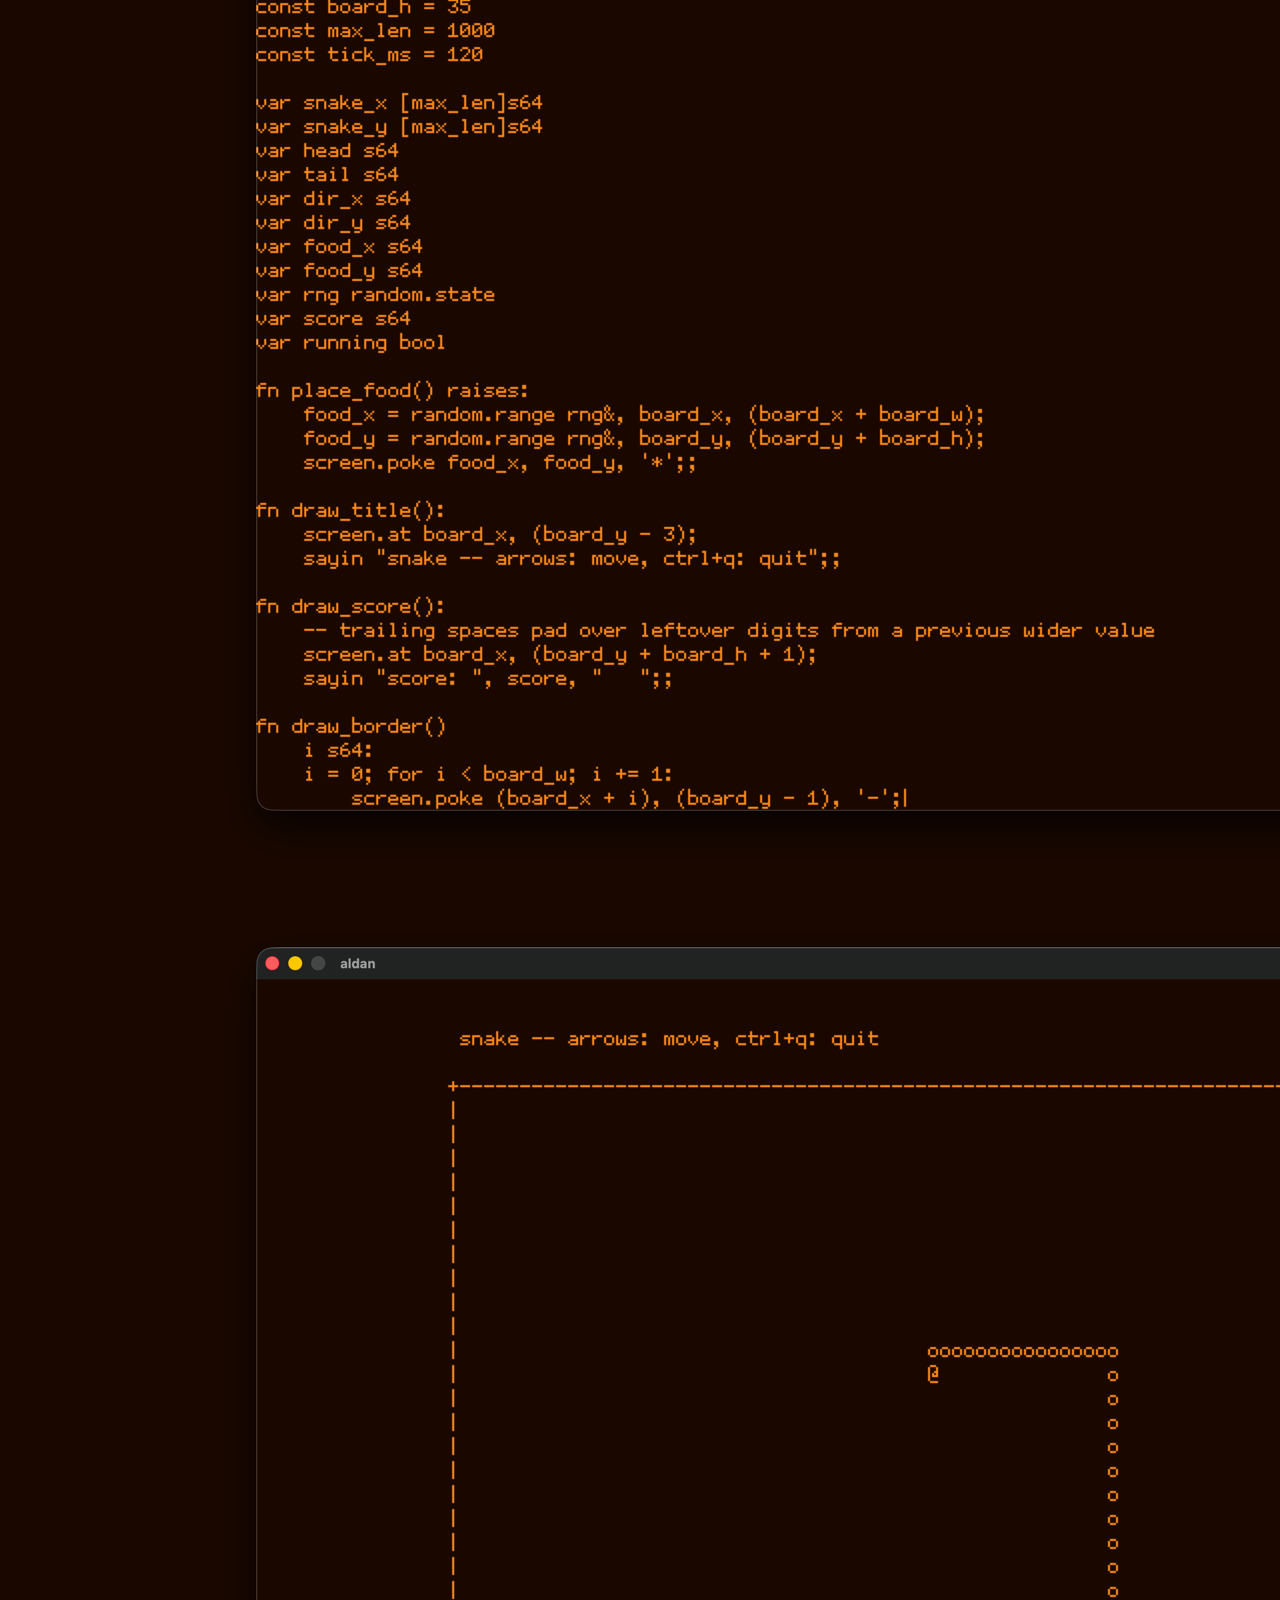
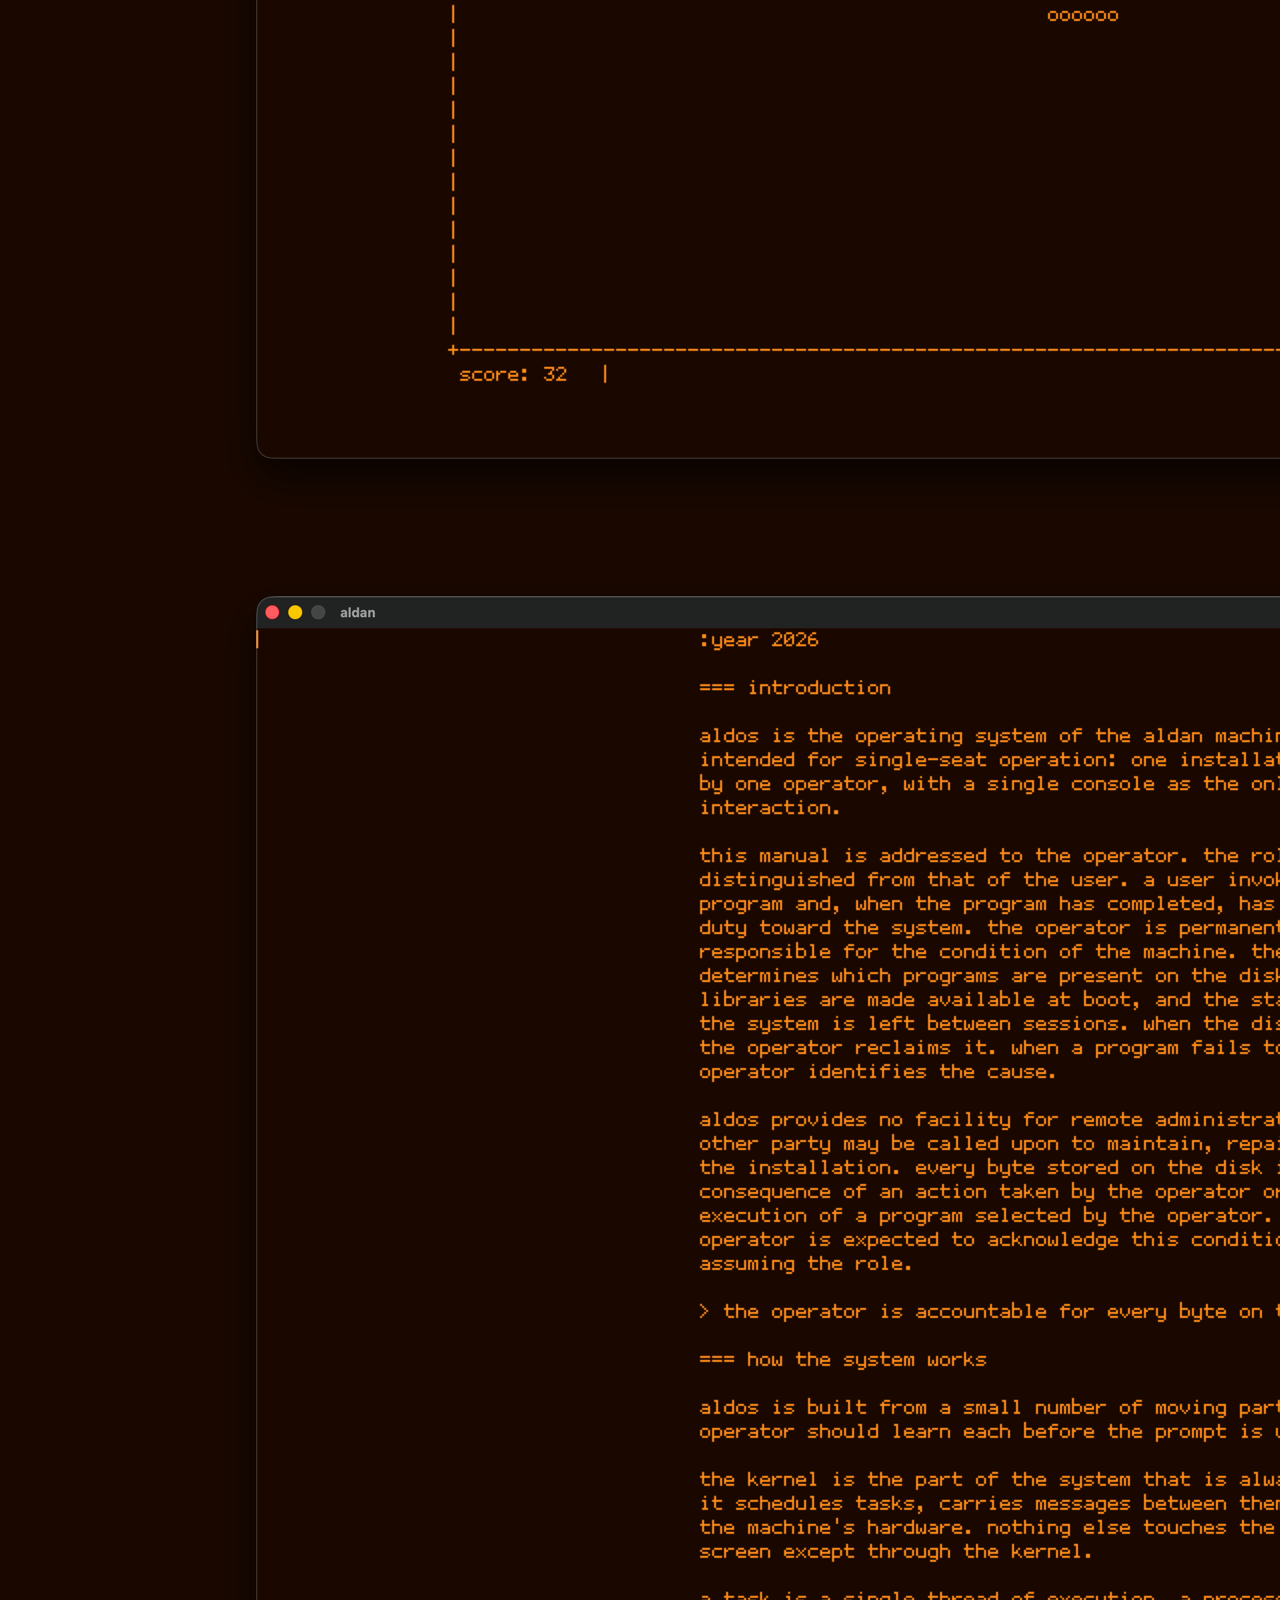
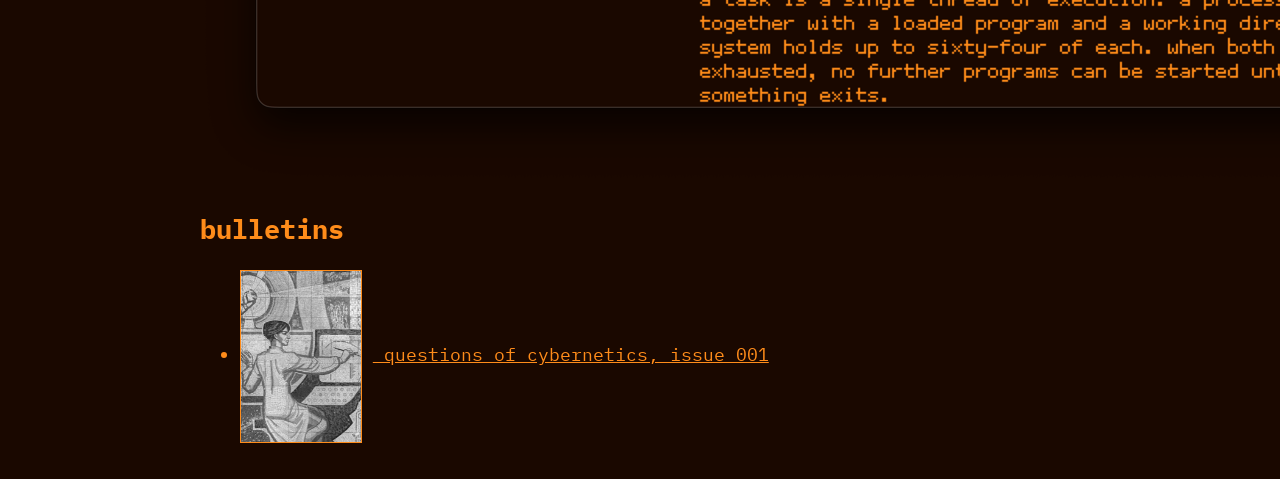
==== commit 53bfa237: "fix the resolution in specs" ====
--- a/index.html
+++ b/index.html
@@ -27,7 +27,7 @@
 <li>rv64 cpu</li>
 <li>2 mb ram</li>
 <li>256 mb hdd</li>
-<li>120x40 monochrome alphanumeric display</li>
+<li>720x480x4(256) display</li>
 </ul>
 
 <h2>downloads</h2>
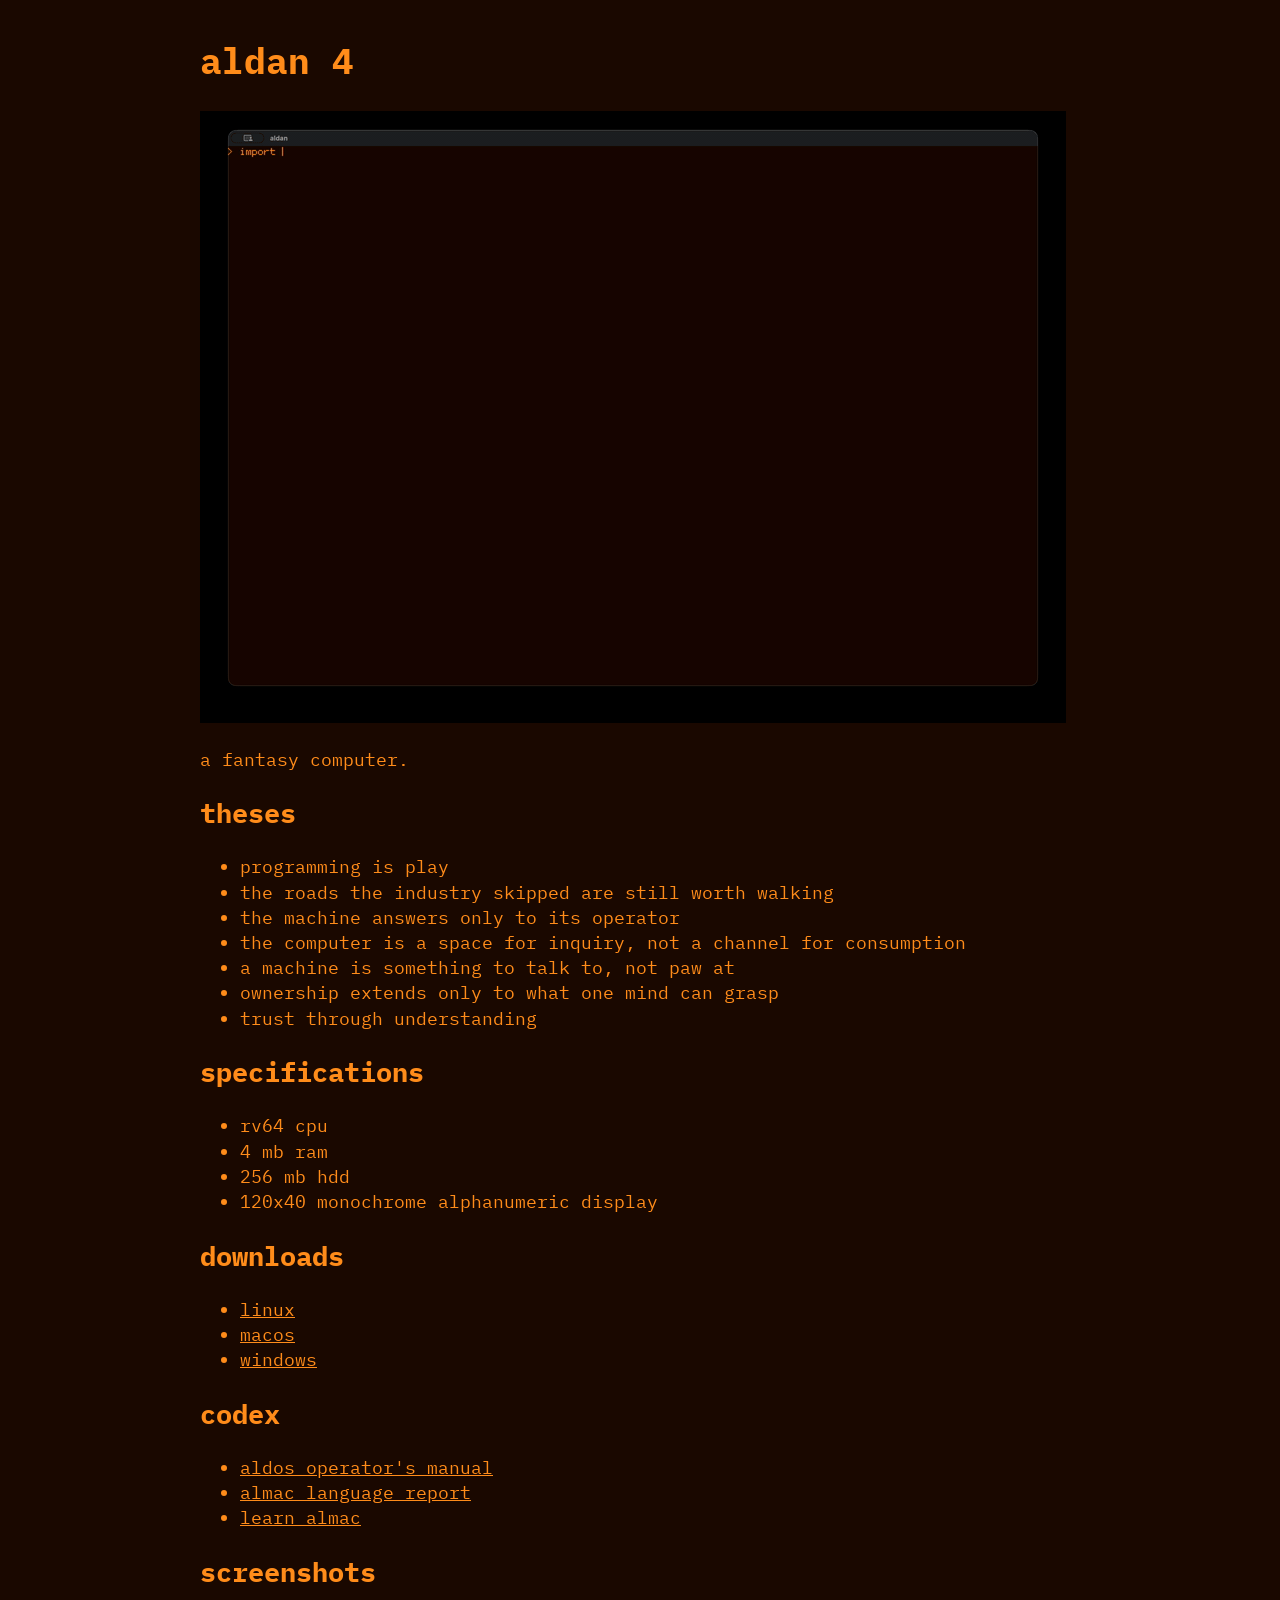
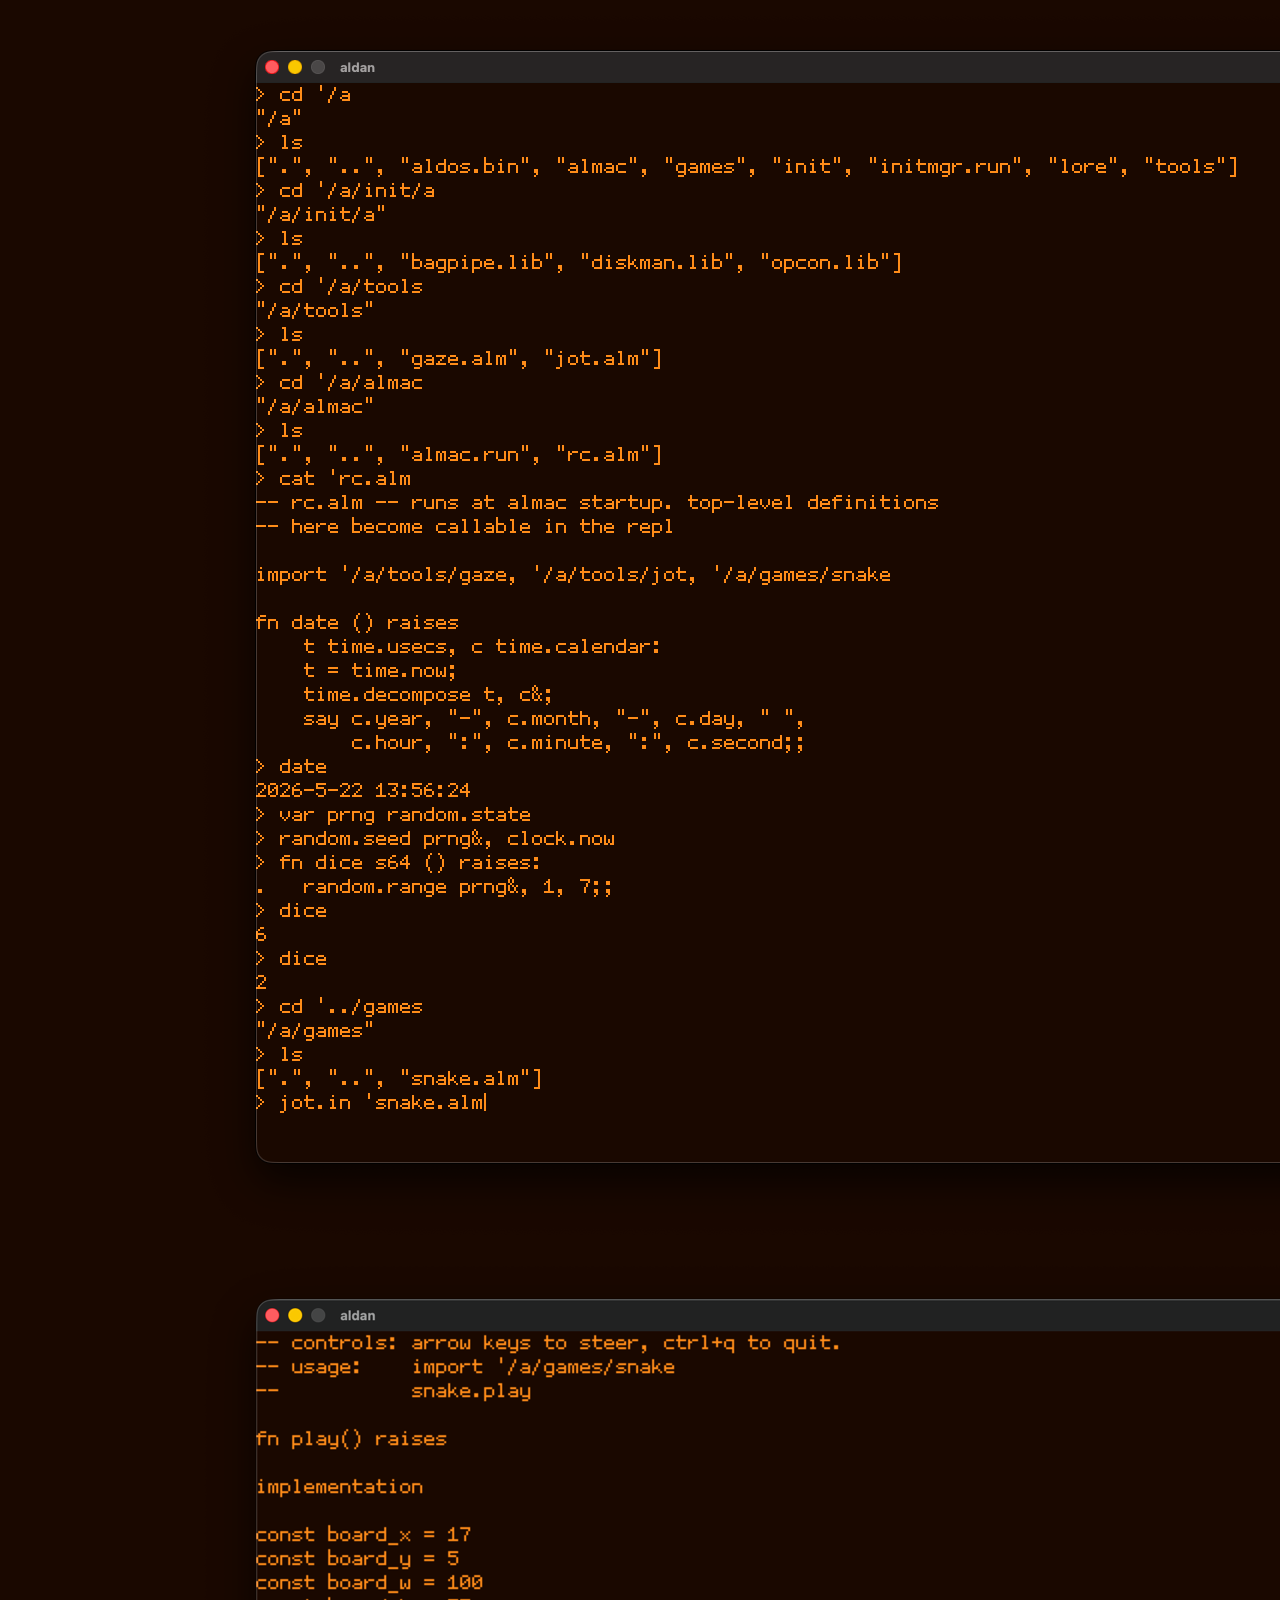
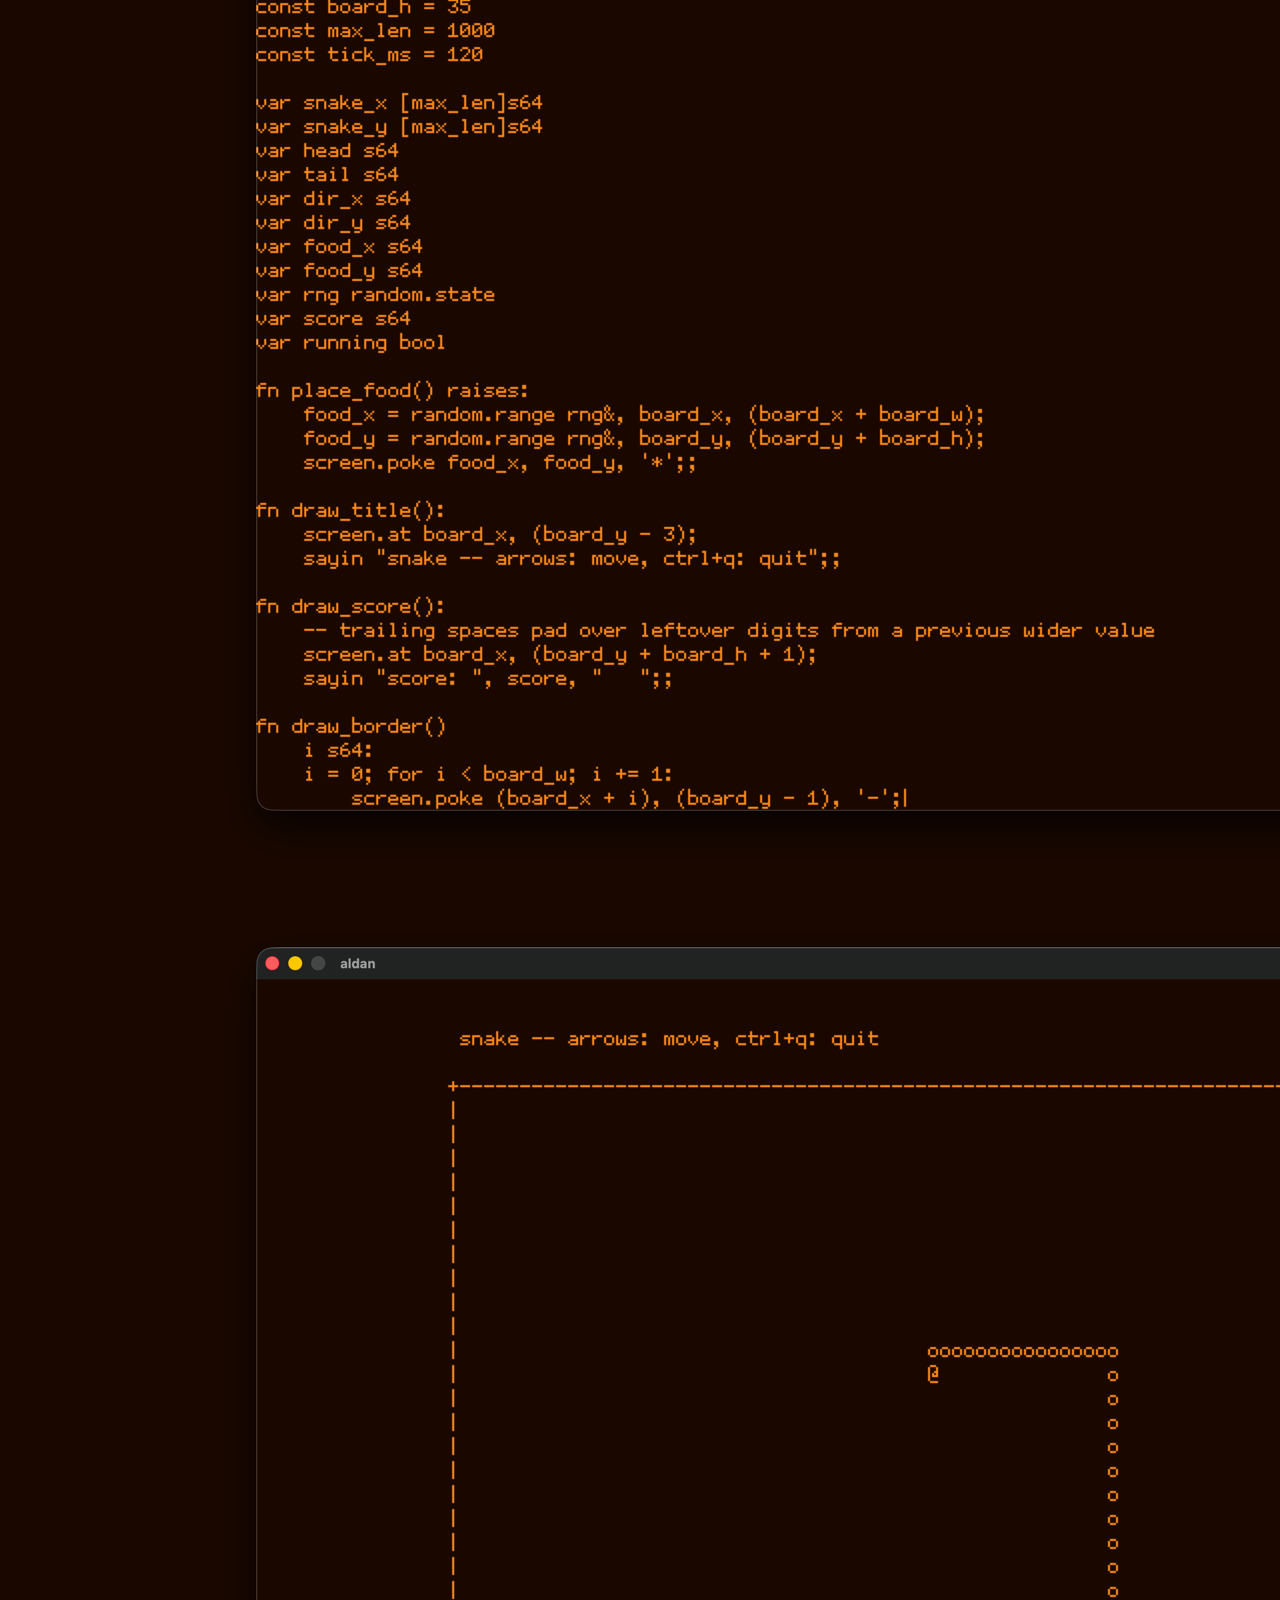
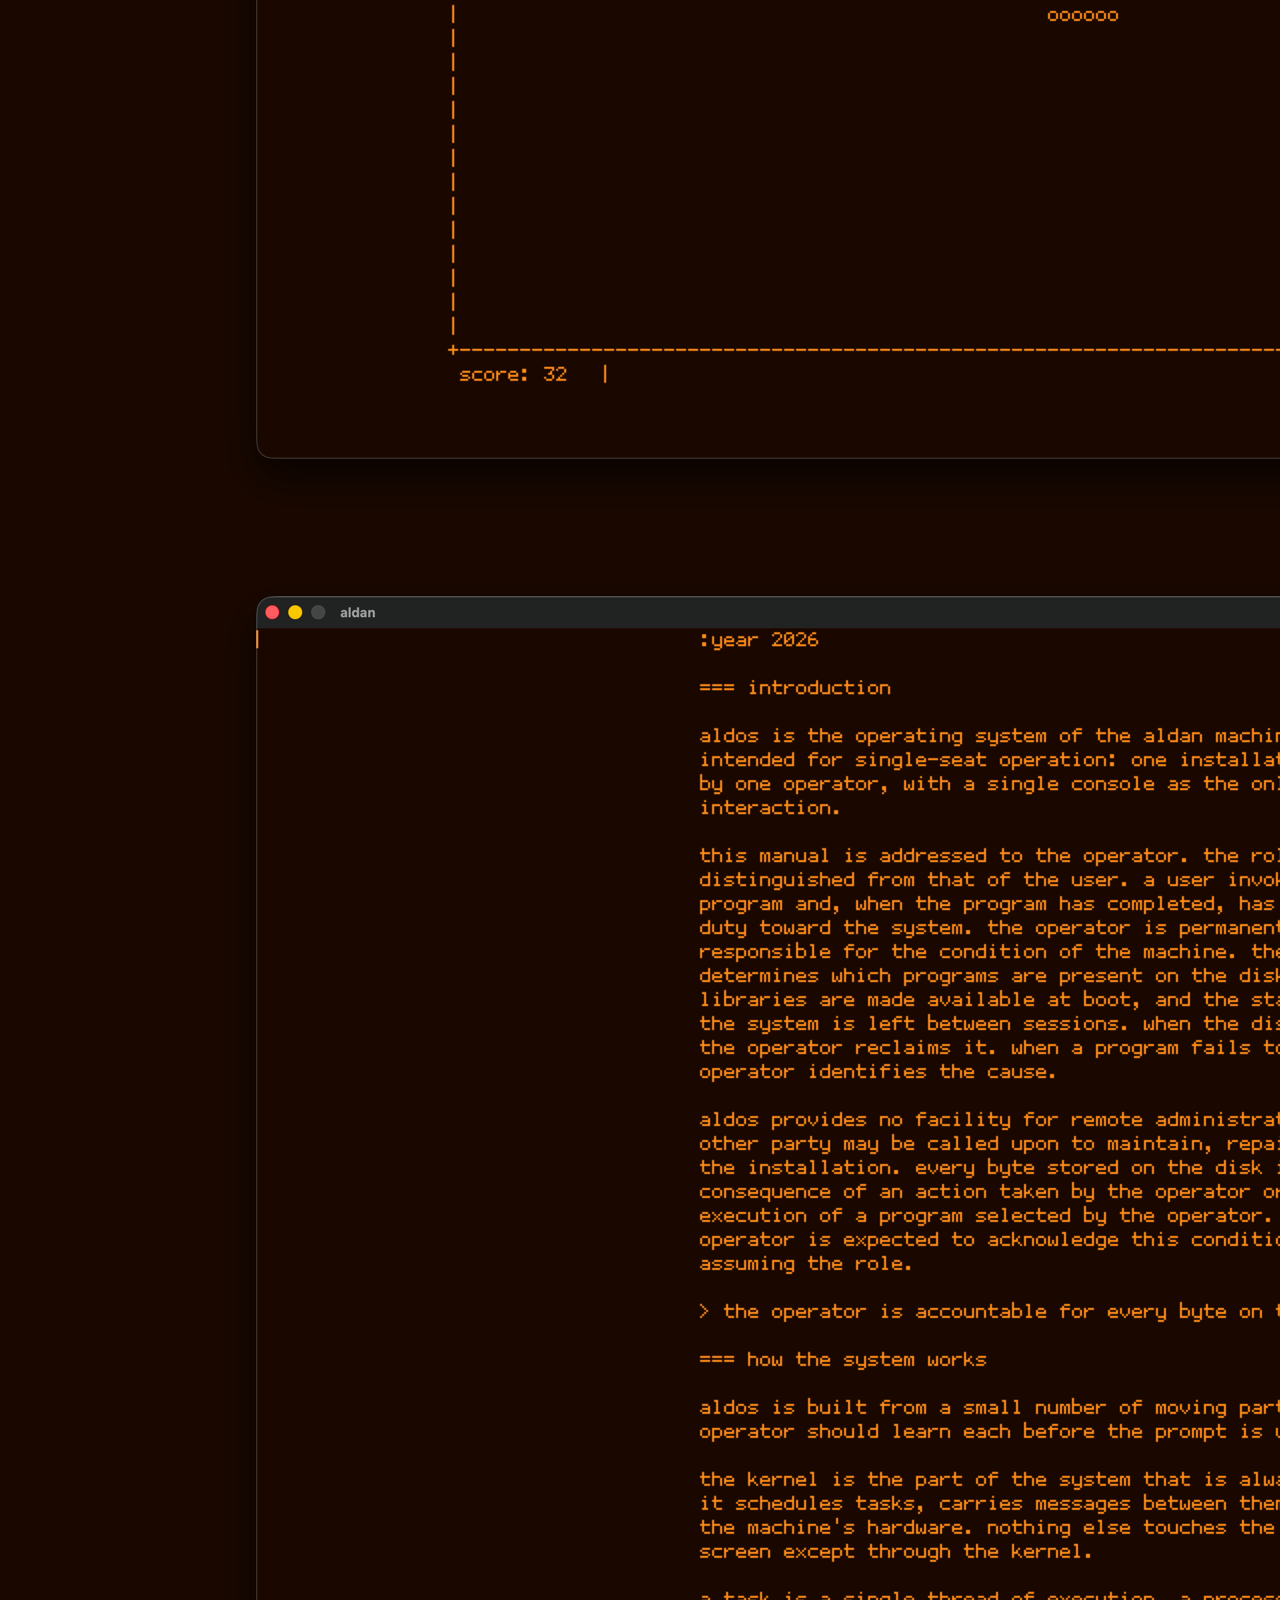
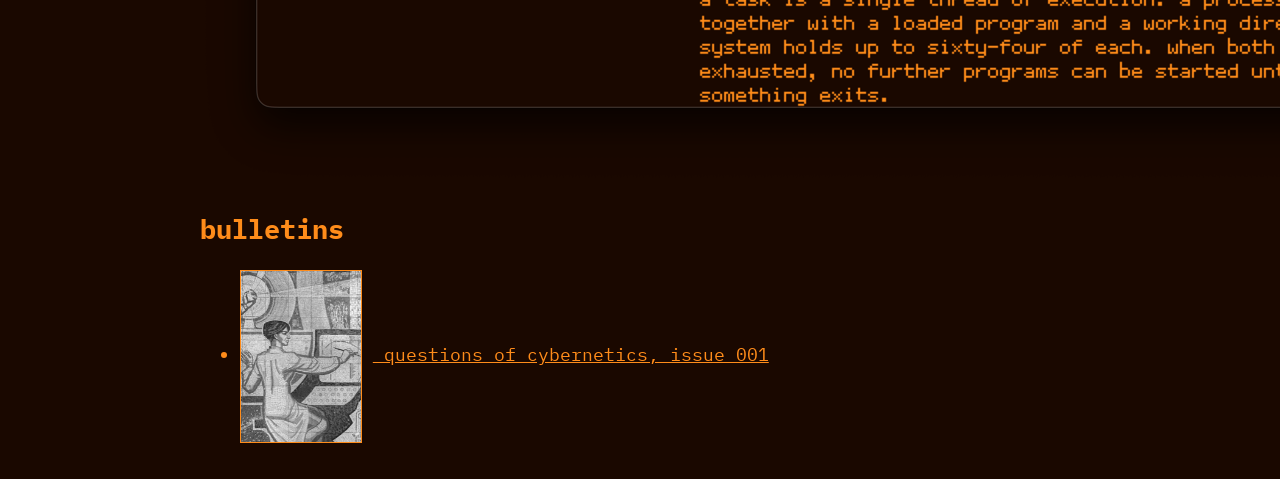
==== commit fa0584d3: "update to 'yerevan'" ====
--- a/index.html
+++ b/index.html
@@ -25,9 +25,9 @@
 <h2>specifications</h2>
 <ul>
 <li>rv64 cpu</li>
-<li>2 mb ram</li>
+<li>4 mb ram</li>
 <li>256 mb hdd</li>
-<li>720x480x4(256) display</li>
+<li>120x40 monochrome alphanumeric display</li>
 </ul>
 
 <h2>downloads</h2>
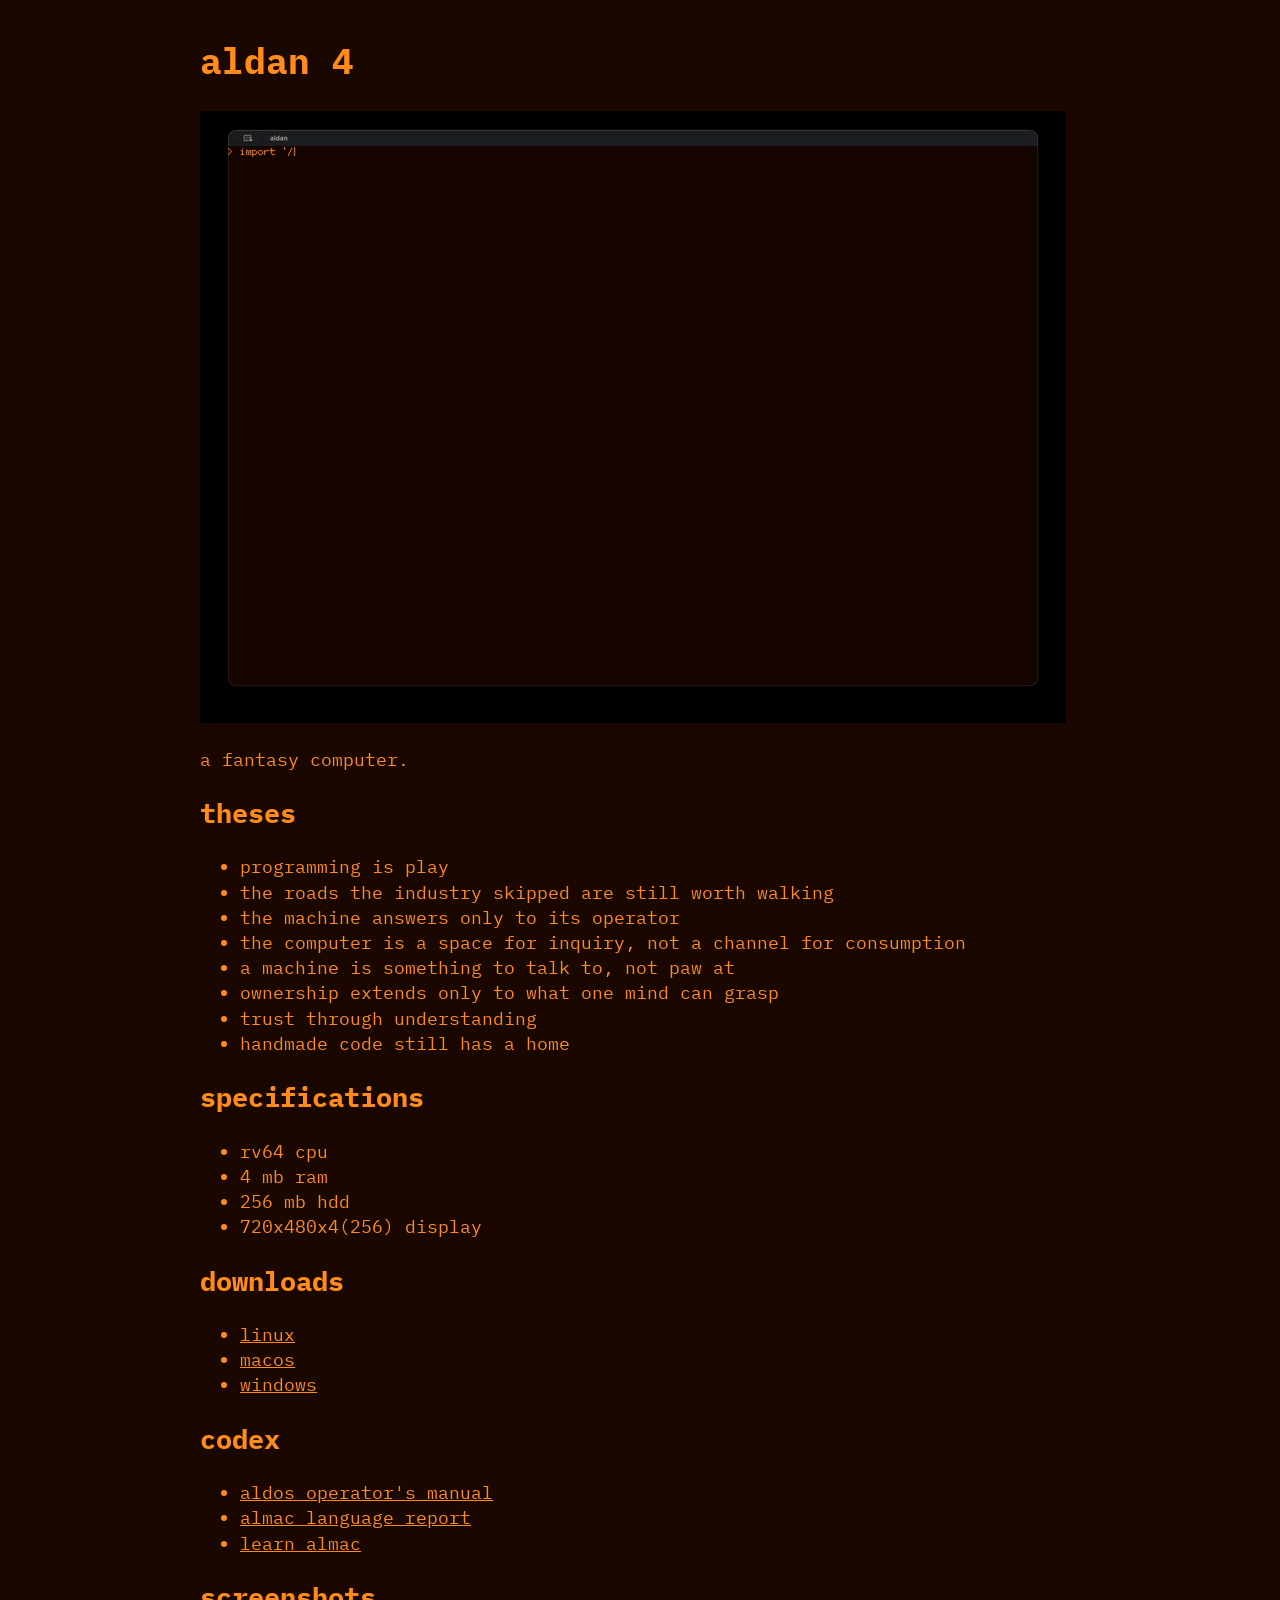
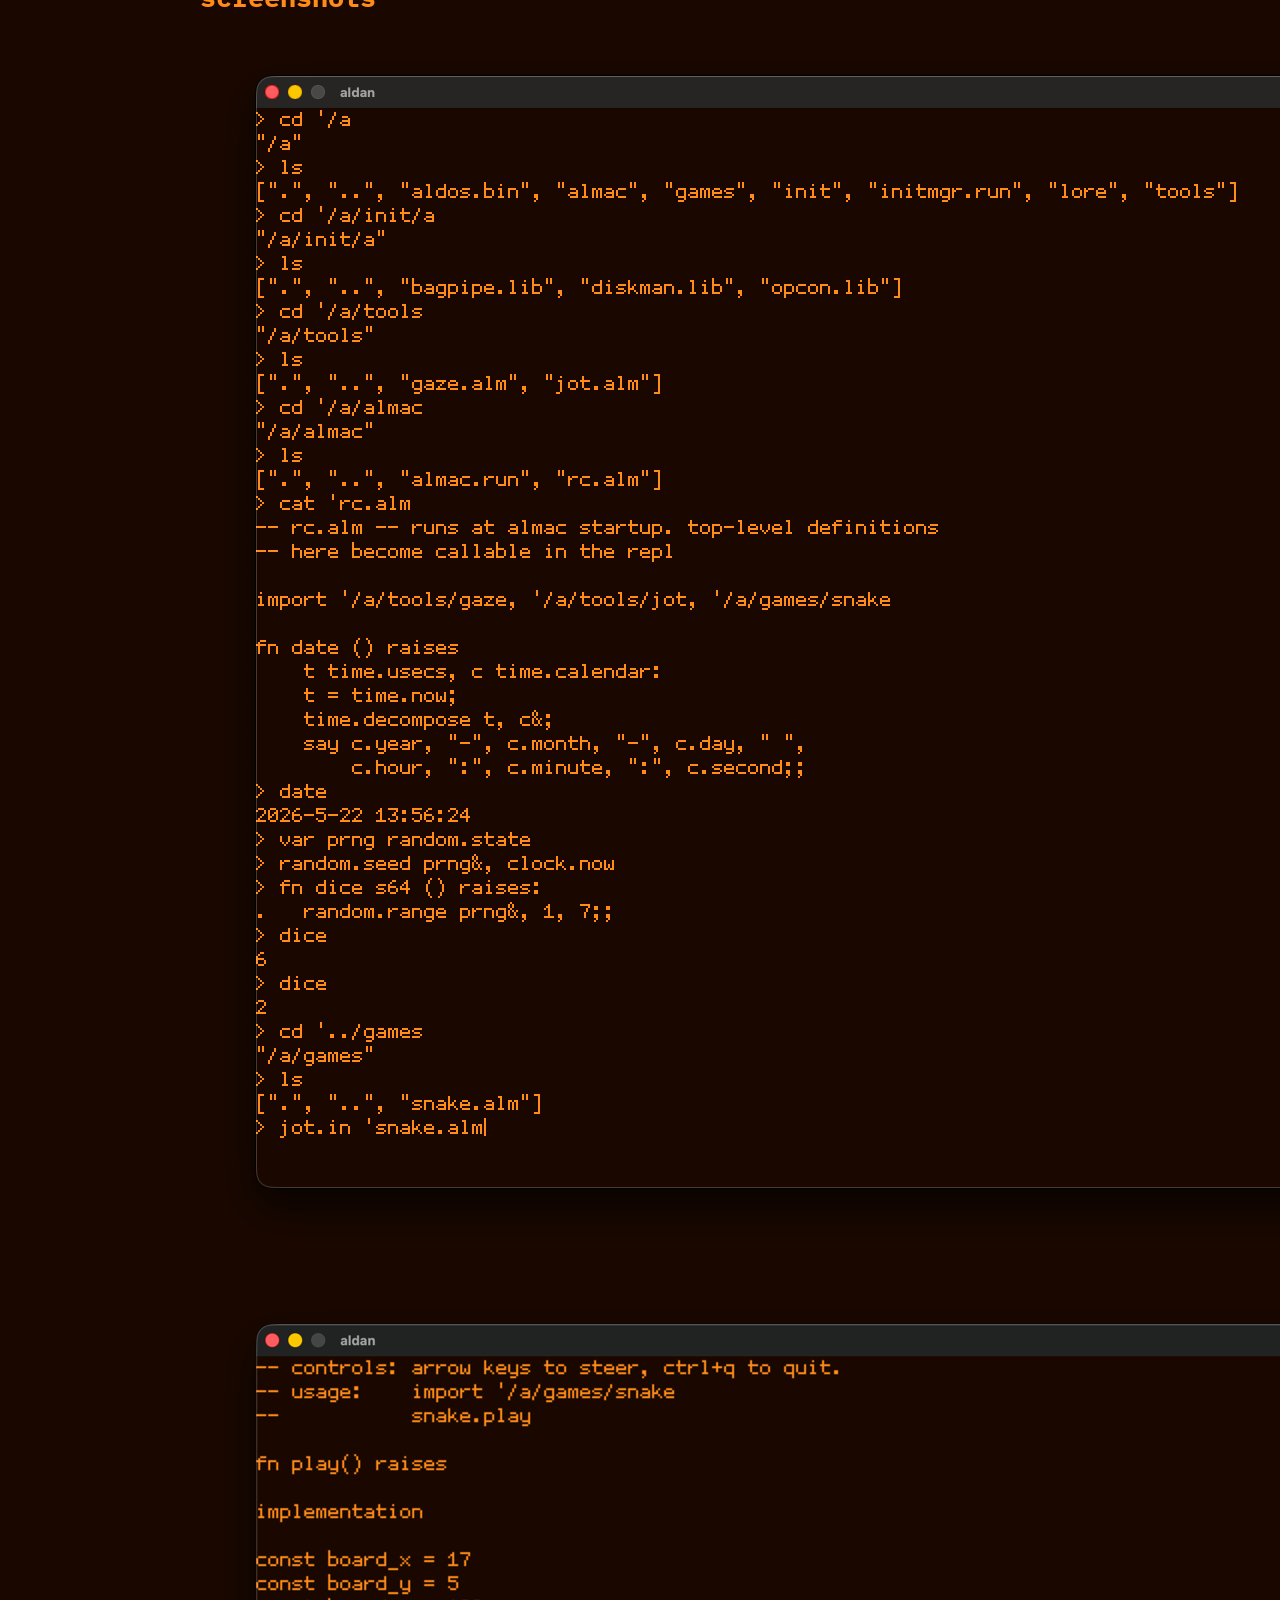
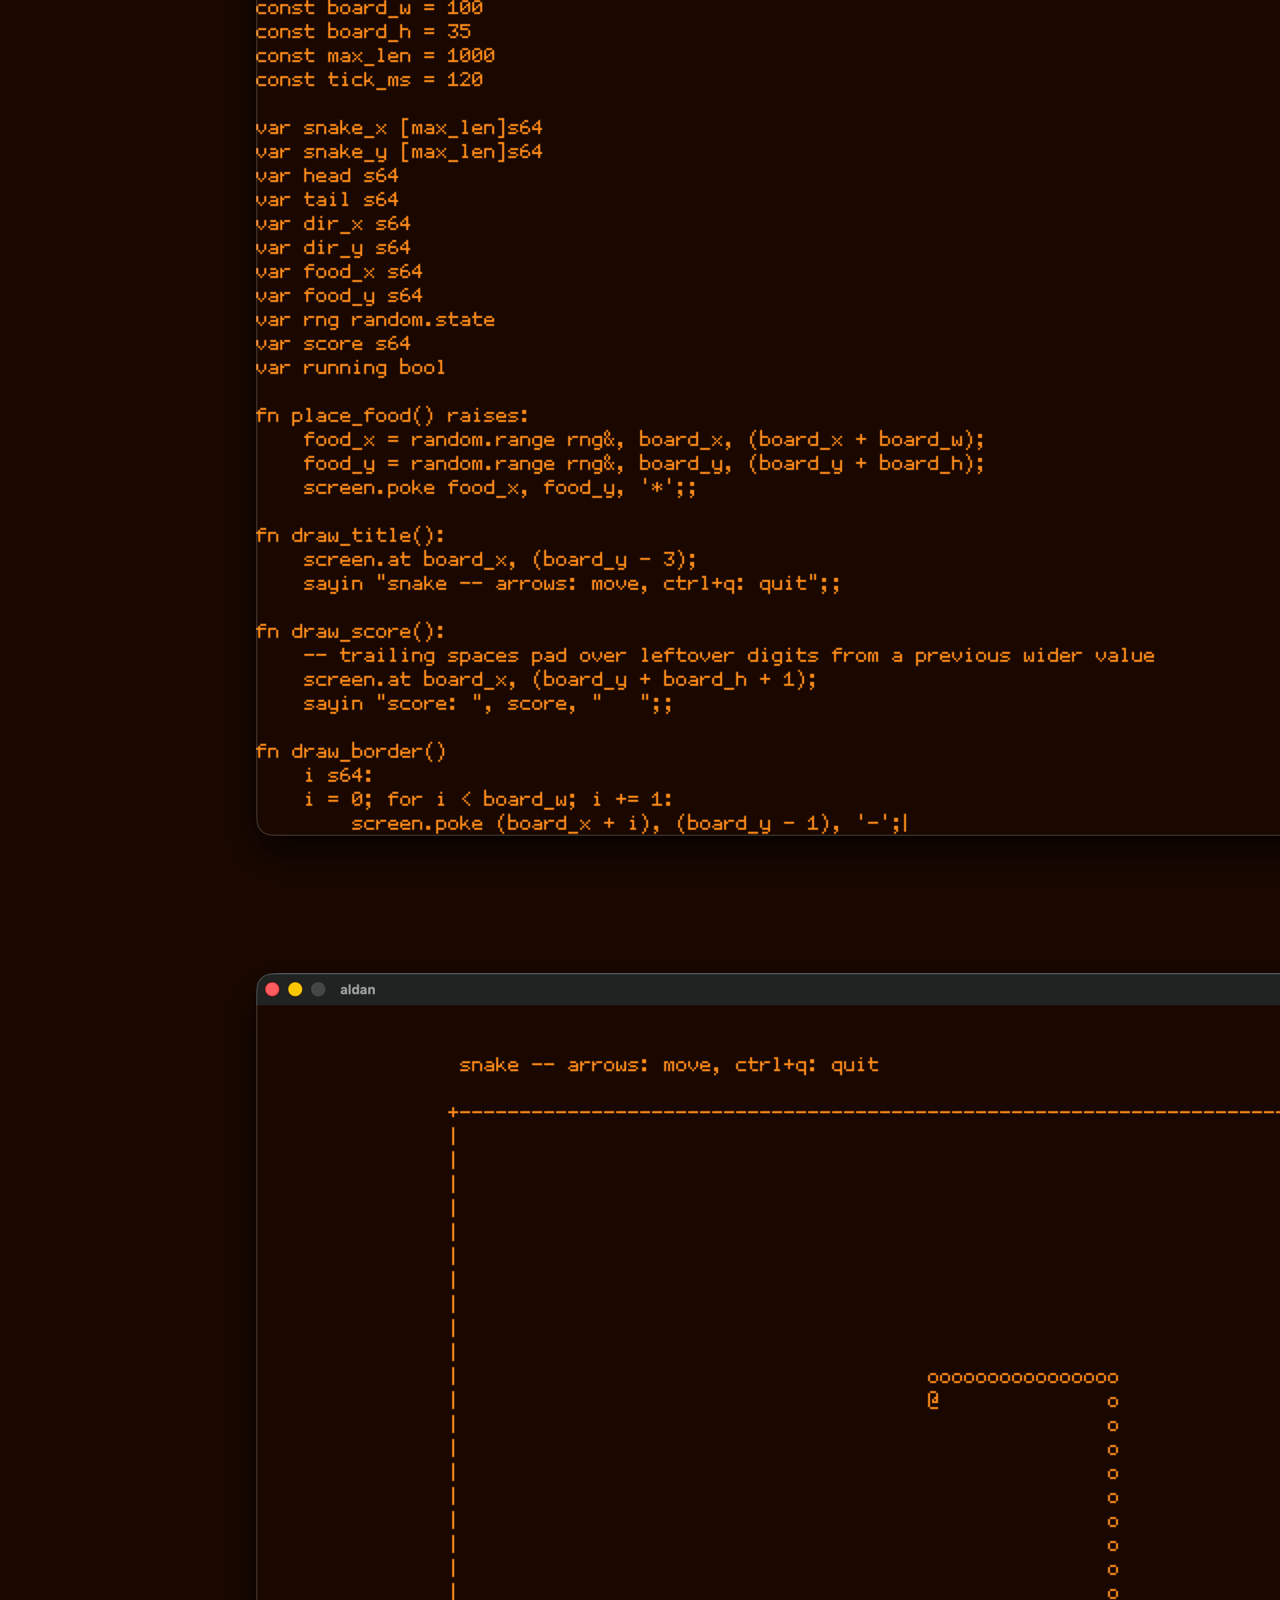
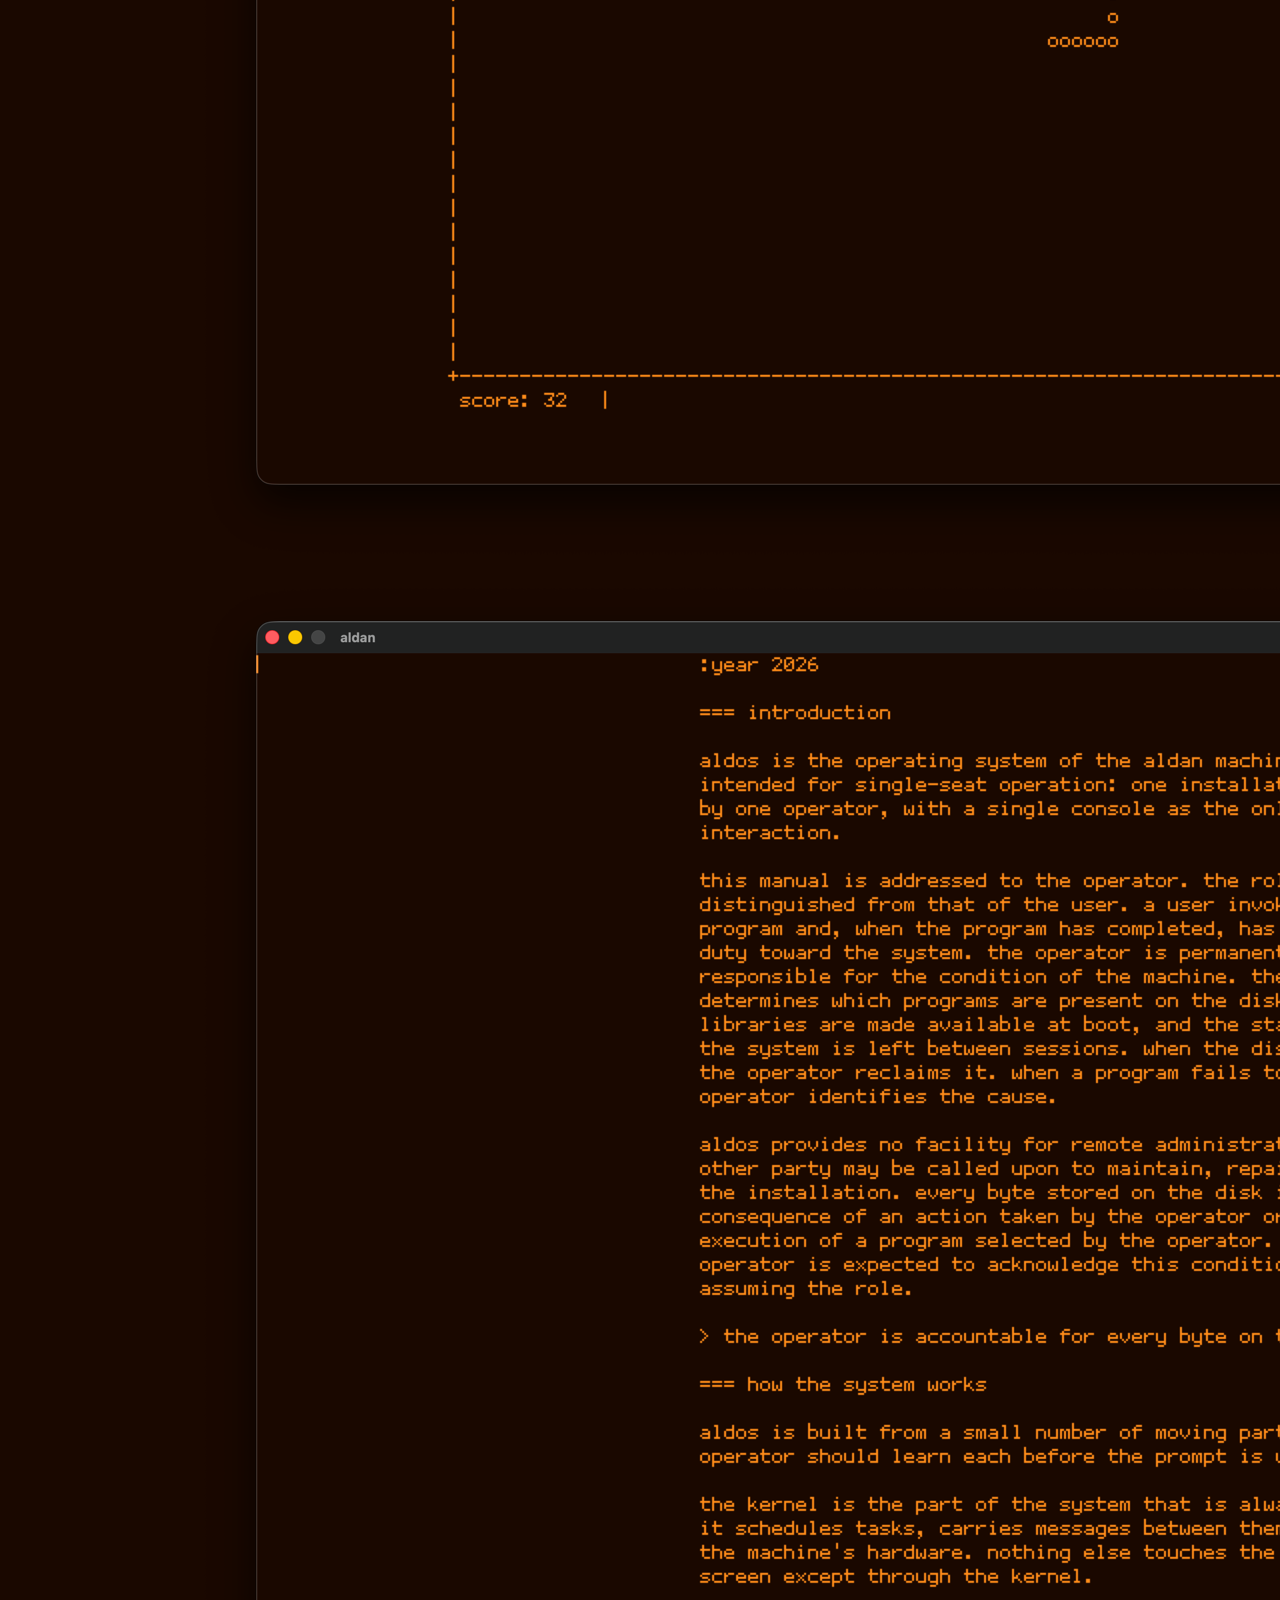
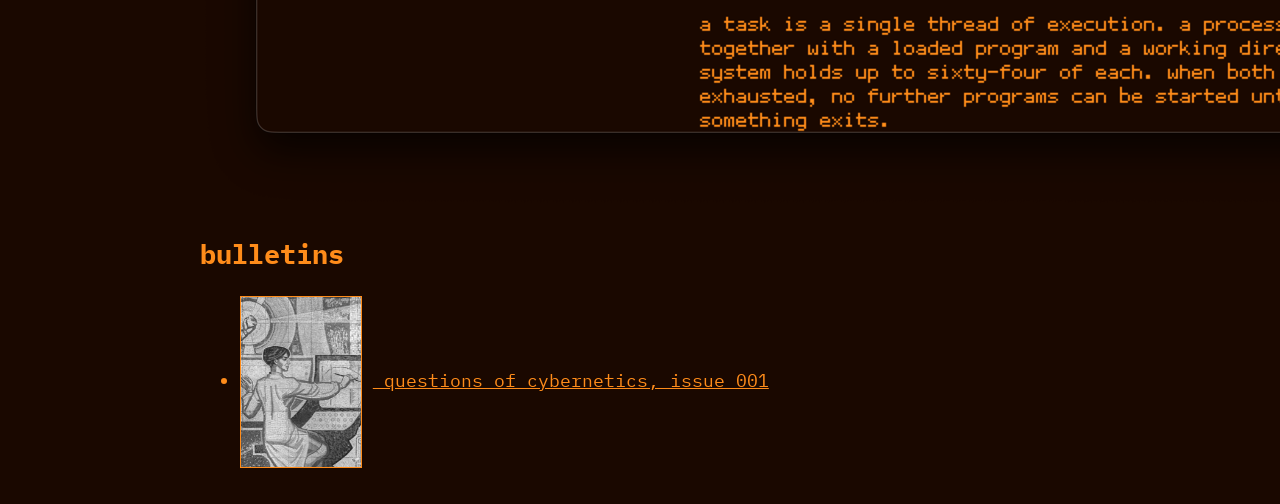
==== commit 77cf0c5b: "update to 'zhuk'" ====
--- a/index.html
+++ b/index.html
@@ -20,6 +20,7 @@
 <li>a machine is something to talk to, not paw at</li>
 <li>ownership extends only to what one mind can grasp</li>
 <li>trust through understanding</li>
+<li>handmade code still has a home</li>
 </ul>
 
 <h2>specifications</h2>
@@ -27,7 +28,7 @@
 <li>rv64 cpu</li>
 <li>4 mb ram</li>
 <li>256 mb hdd</li>
-<li>120x40 monochrome alphanumeric display</li>
+<li>720x480x4(256) display</li>
 </ul>
 
 <h2>downloads</h2>
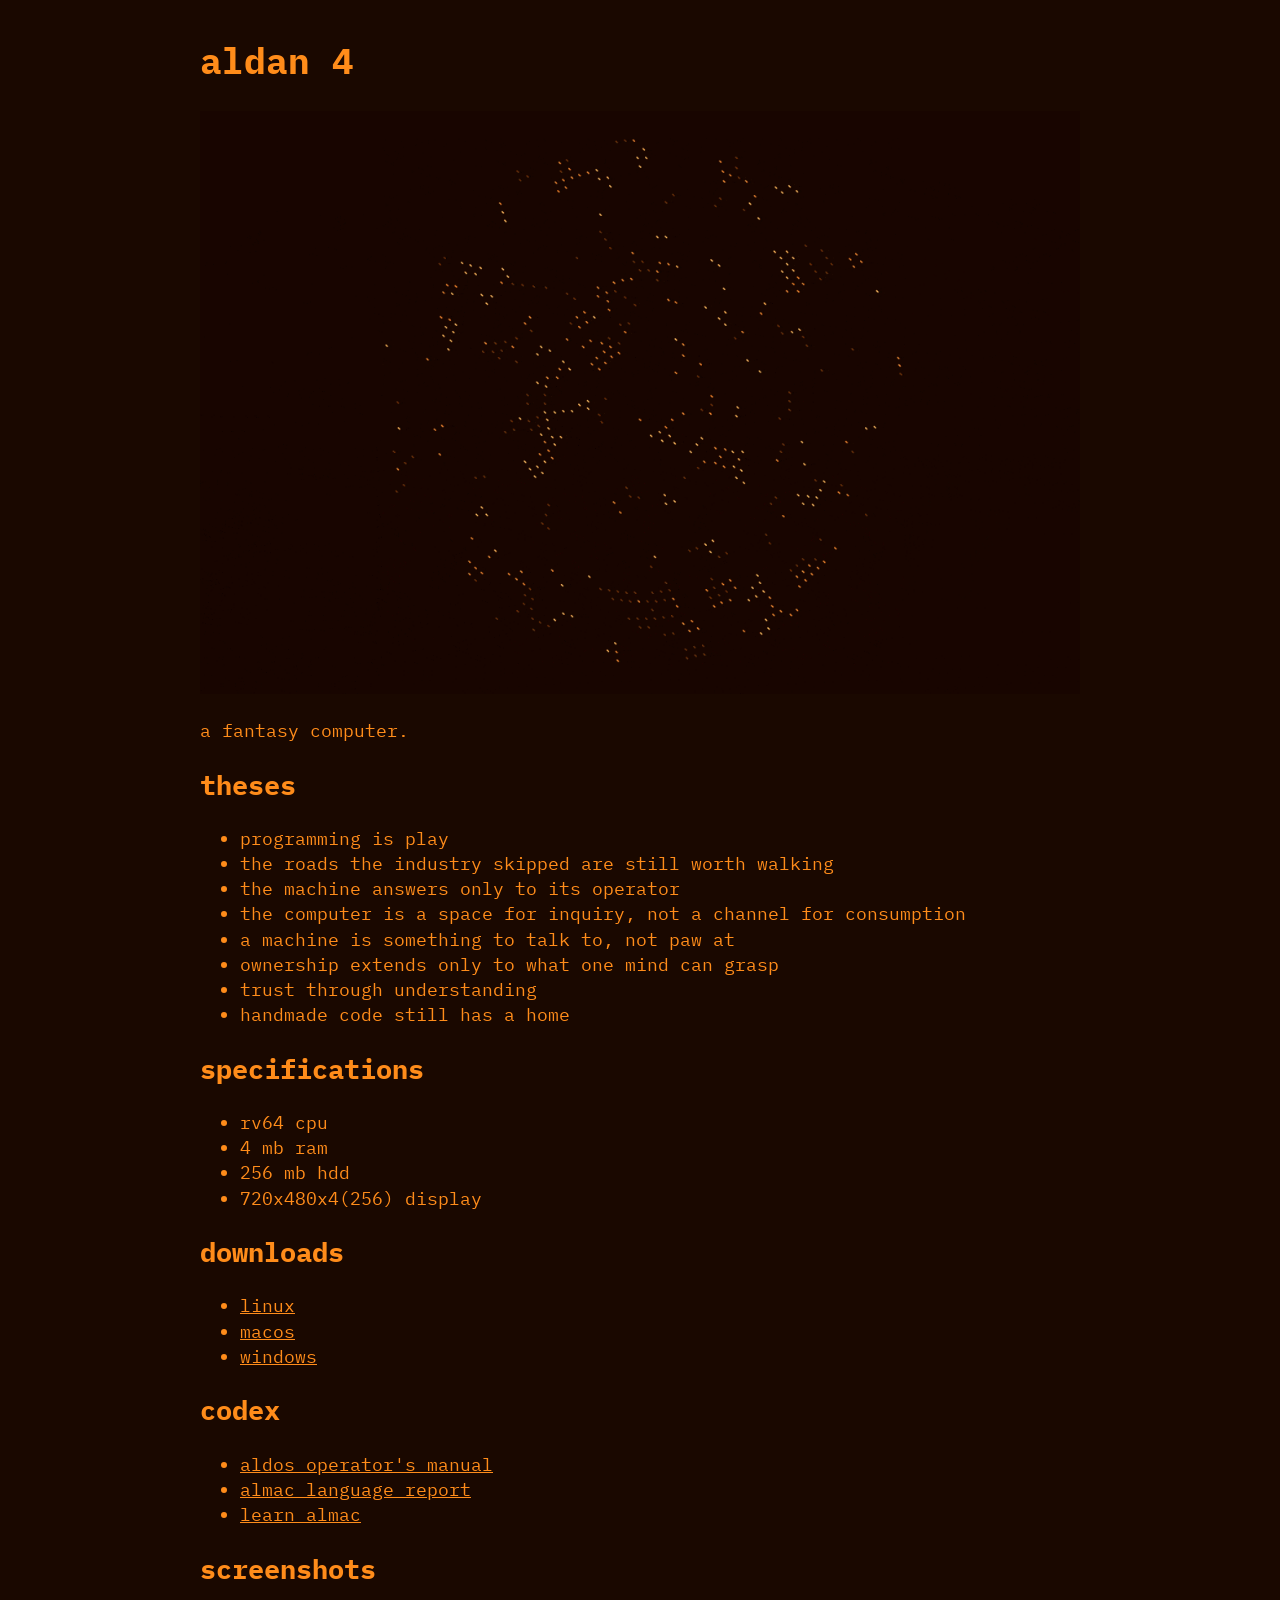
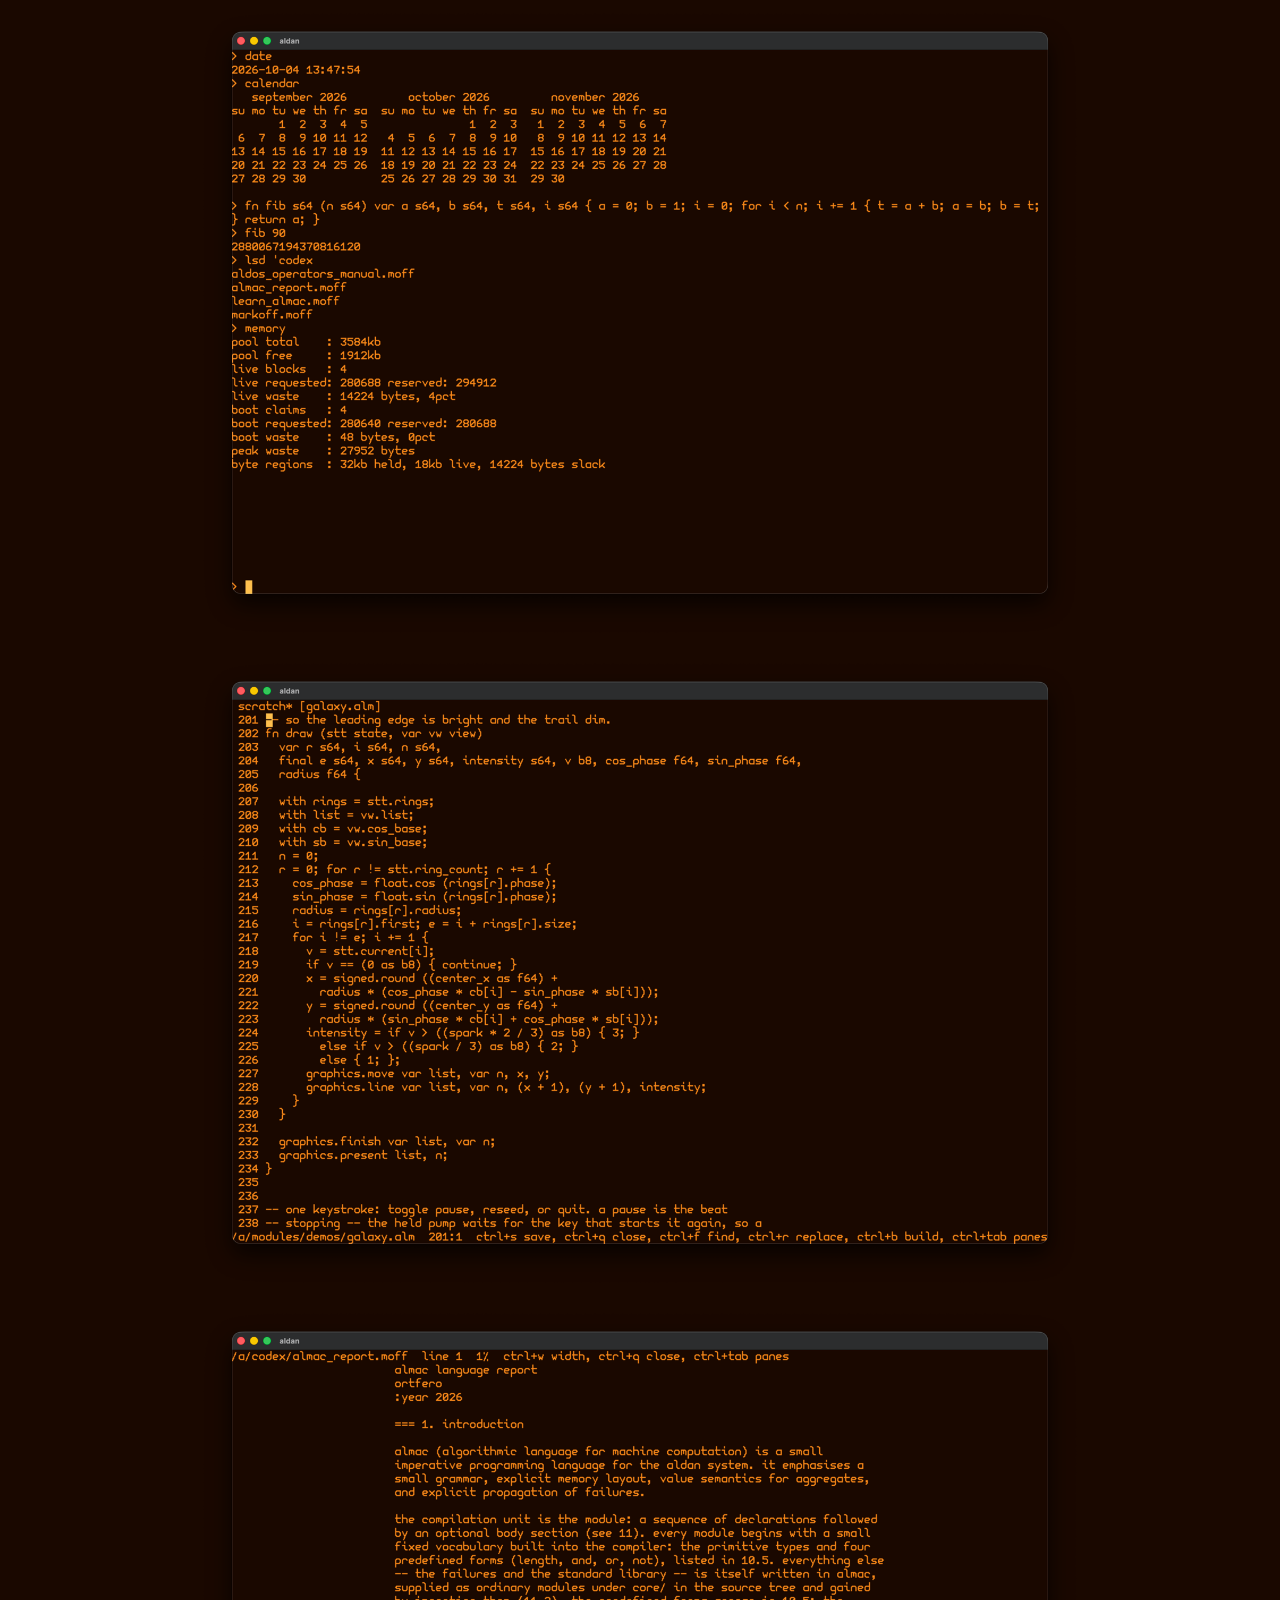
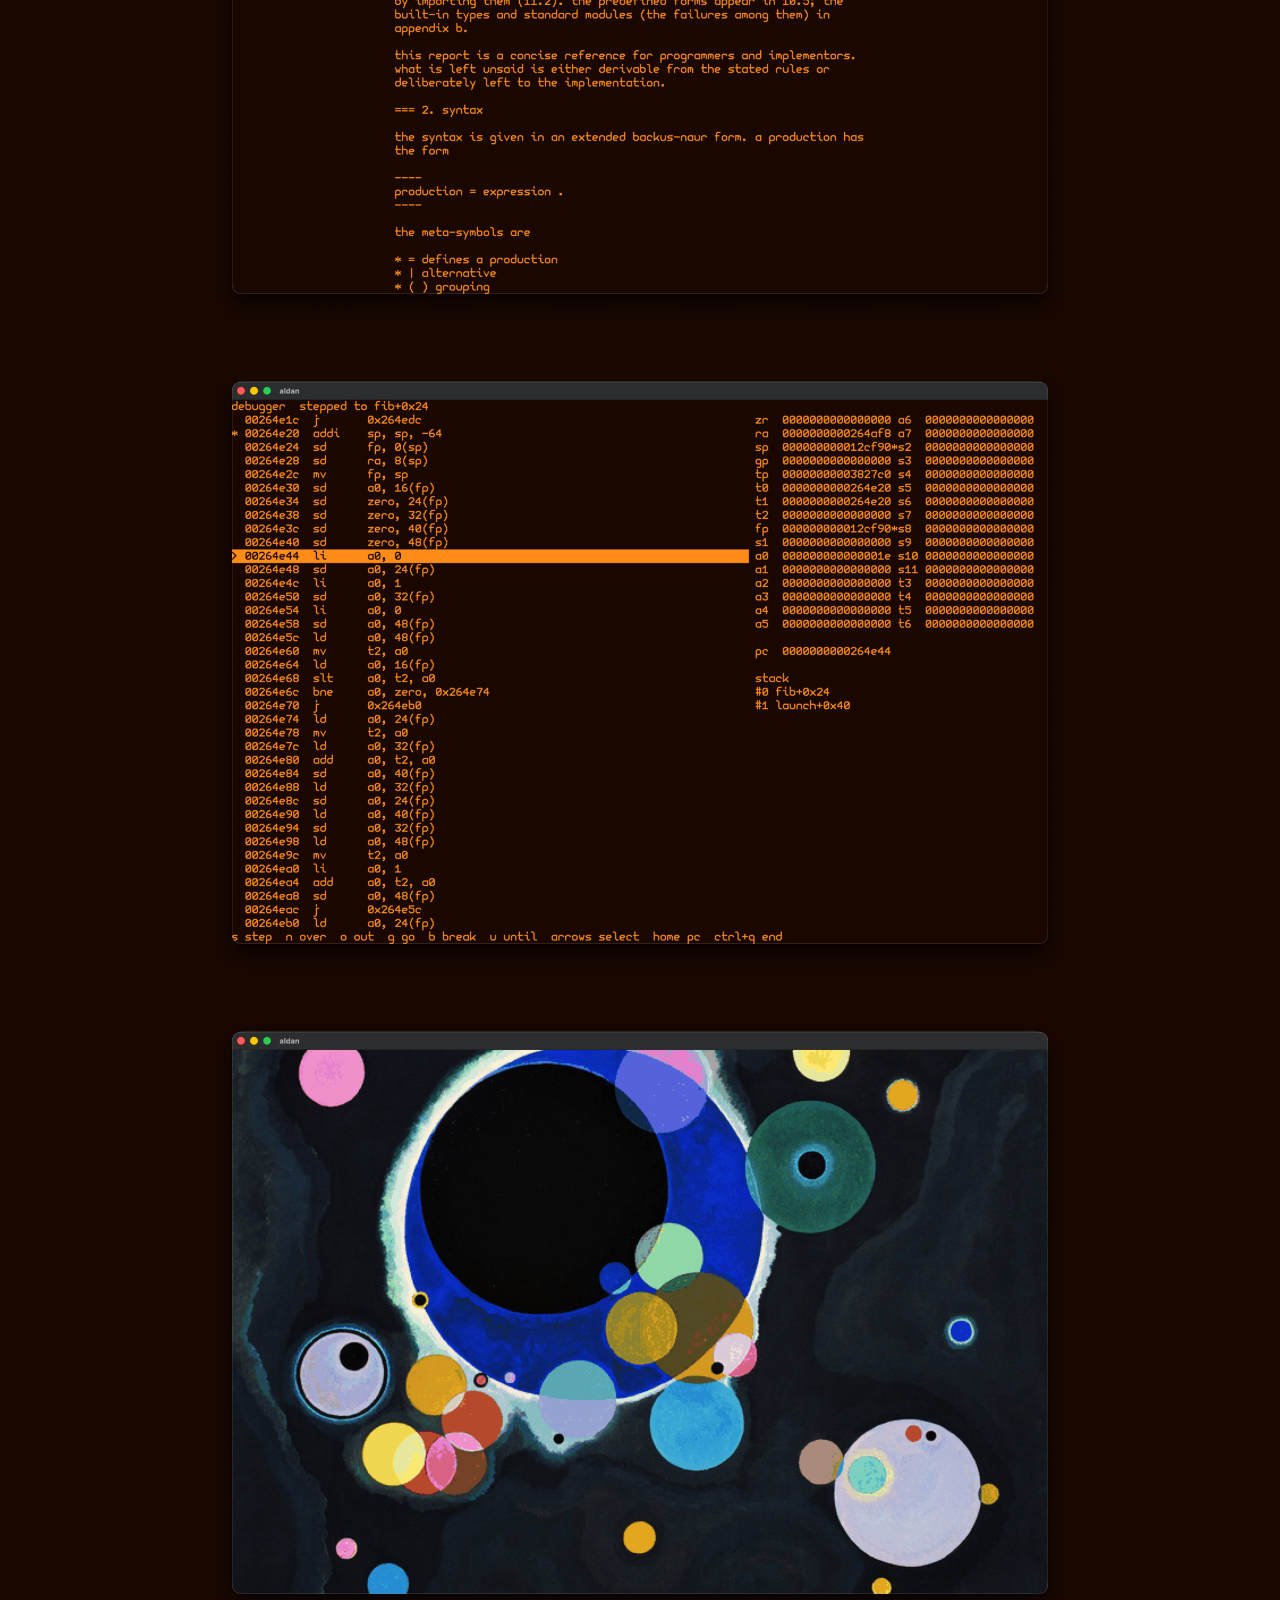
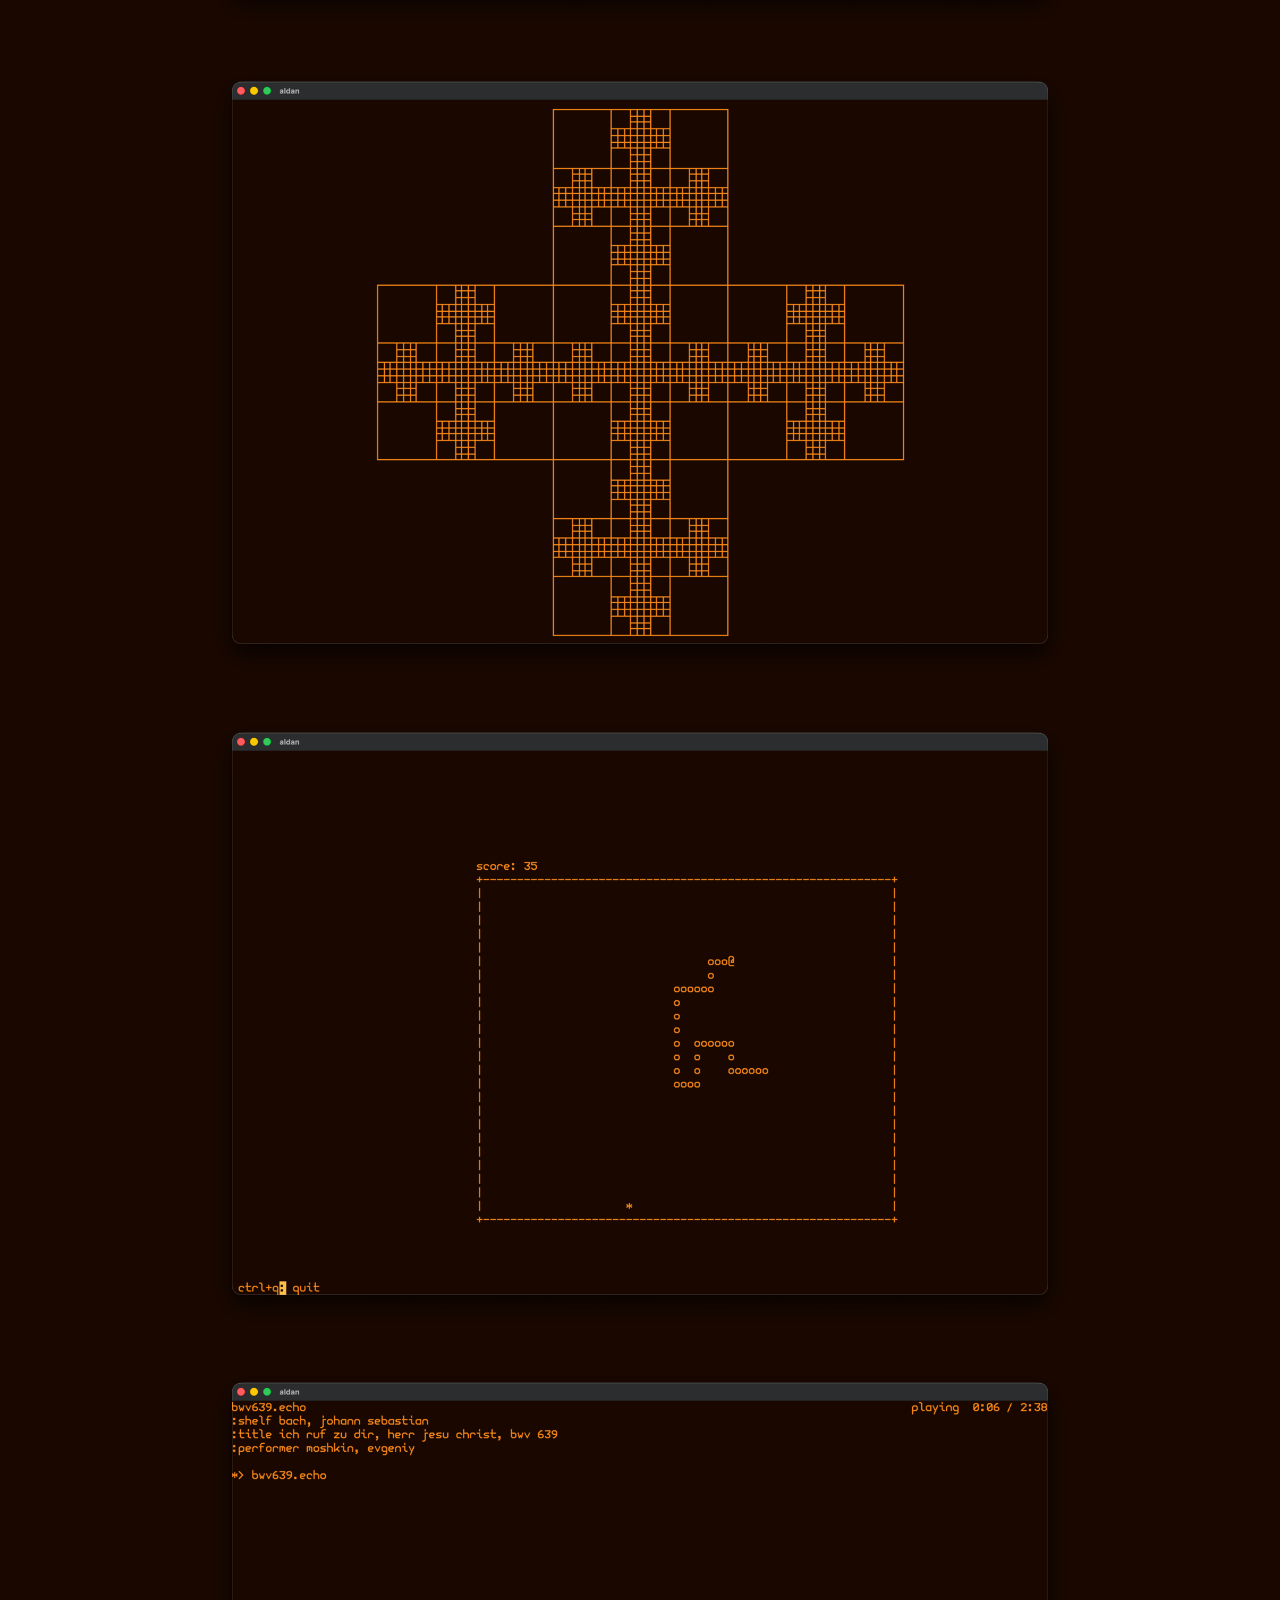
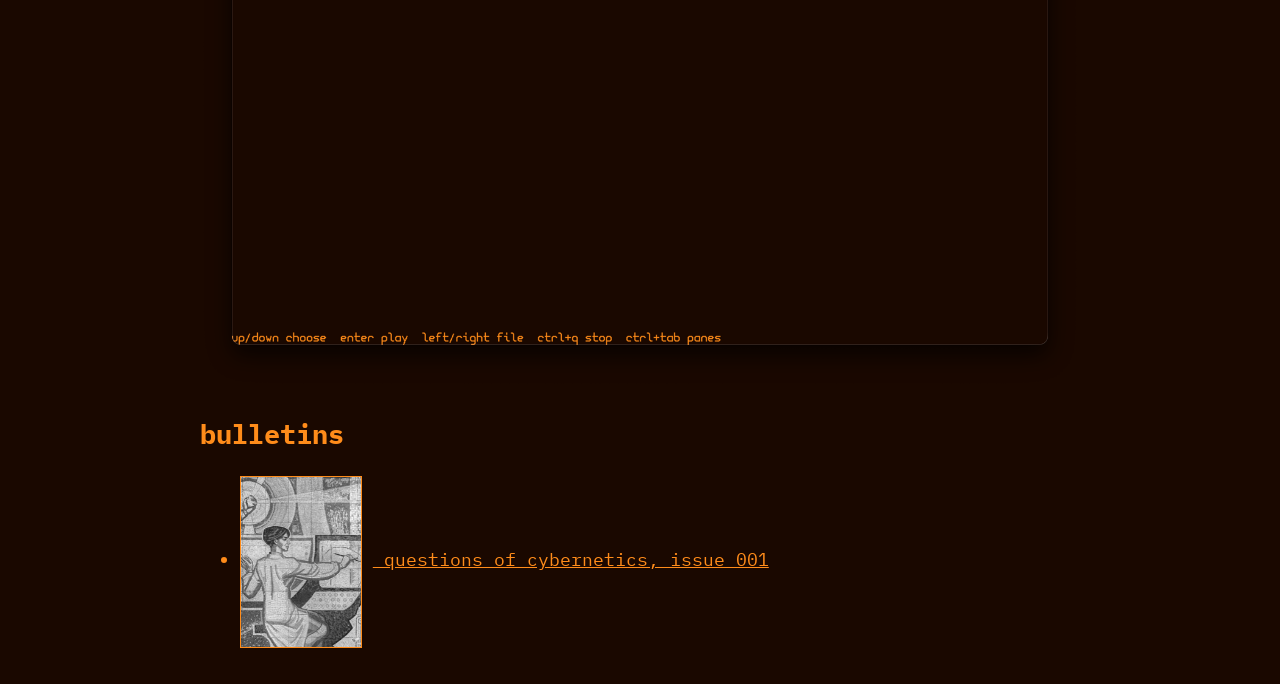
==== commit e9c97e71: "update screenshots" ====
--- a/index.html
+++ b/index.html
@@ -8,7 +8,7 @@
 </head>
 <body>
 <h1>aldan 4</h1>
-<p><img src="assets/screenshots/screen--aldos_golife.gif" alt="aldos golife"></p>
+<p><img src="assets/screenshots/screen--aldos_galaxy.gif" alt="aldos galaxy"></p>
 <p>a fantasy computer.</p>
 
 <h2>theses</h2>
@@ -46,10 +46,14 @@
 </ul>
 
 <h2>screenshots</h2>
-<p><img src="assets/screenshots/screen--aldos_shell_session.png" alt="aldos shell session"></p>
-<p><img src="assets/screenshots/screen--aldos_snake_source.png" alt="aldos snake source"></p>
+<p><img src="assets/screenshots/screen--aldos_repl.png" alt="aldos repl"></p>
+<p><img src="assets/screenshots/screen--aldos_editor.png" alt="aldos editor"></p>
+<p><img src="assets/screenshots/screen--aldos_reader.png" alt="aldos reader"></p>
+<p><img src="assets/screenshots/screen--aldos_debugger.png" alt="aldos debugger"></p>
+<p><img src="assets/screenshots/screen--aldos_picture.png" alt="aldos picture"></p>
+<p><img src="assets/screenshots/screen--aldos_plot.png" alt="aldos plot"></p>
 <p><img src="assets/screenshots/screen--aldos_snake.png" alt="aldos snake"></p>
-<p><img src="assets/screenshots/screen--aldos_docs.png" alt="aldos docs"></p>
+<p><img src="assets/screenshots/screen--aldos_music.png" alt="aldos music"></p>
 
 <h2>bulletins</h2>
 <ul>
--- a/assets/style.css
+++ b/assets/style.css
@@ -16,6 +16,10 @@
 a {
     color: #ff8c1a;
 }
+img {
+    max-width: 100%;
+    height: auto;
+}
 img.thumb {
     width: 120px;
     height: auto;
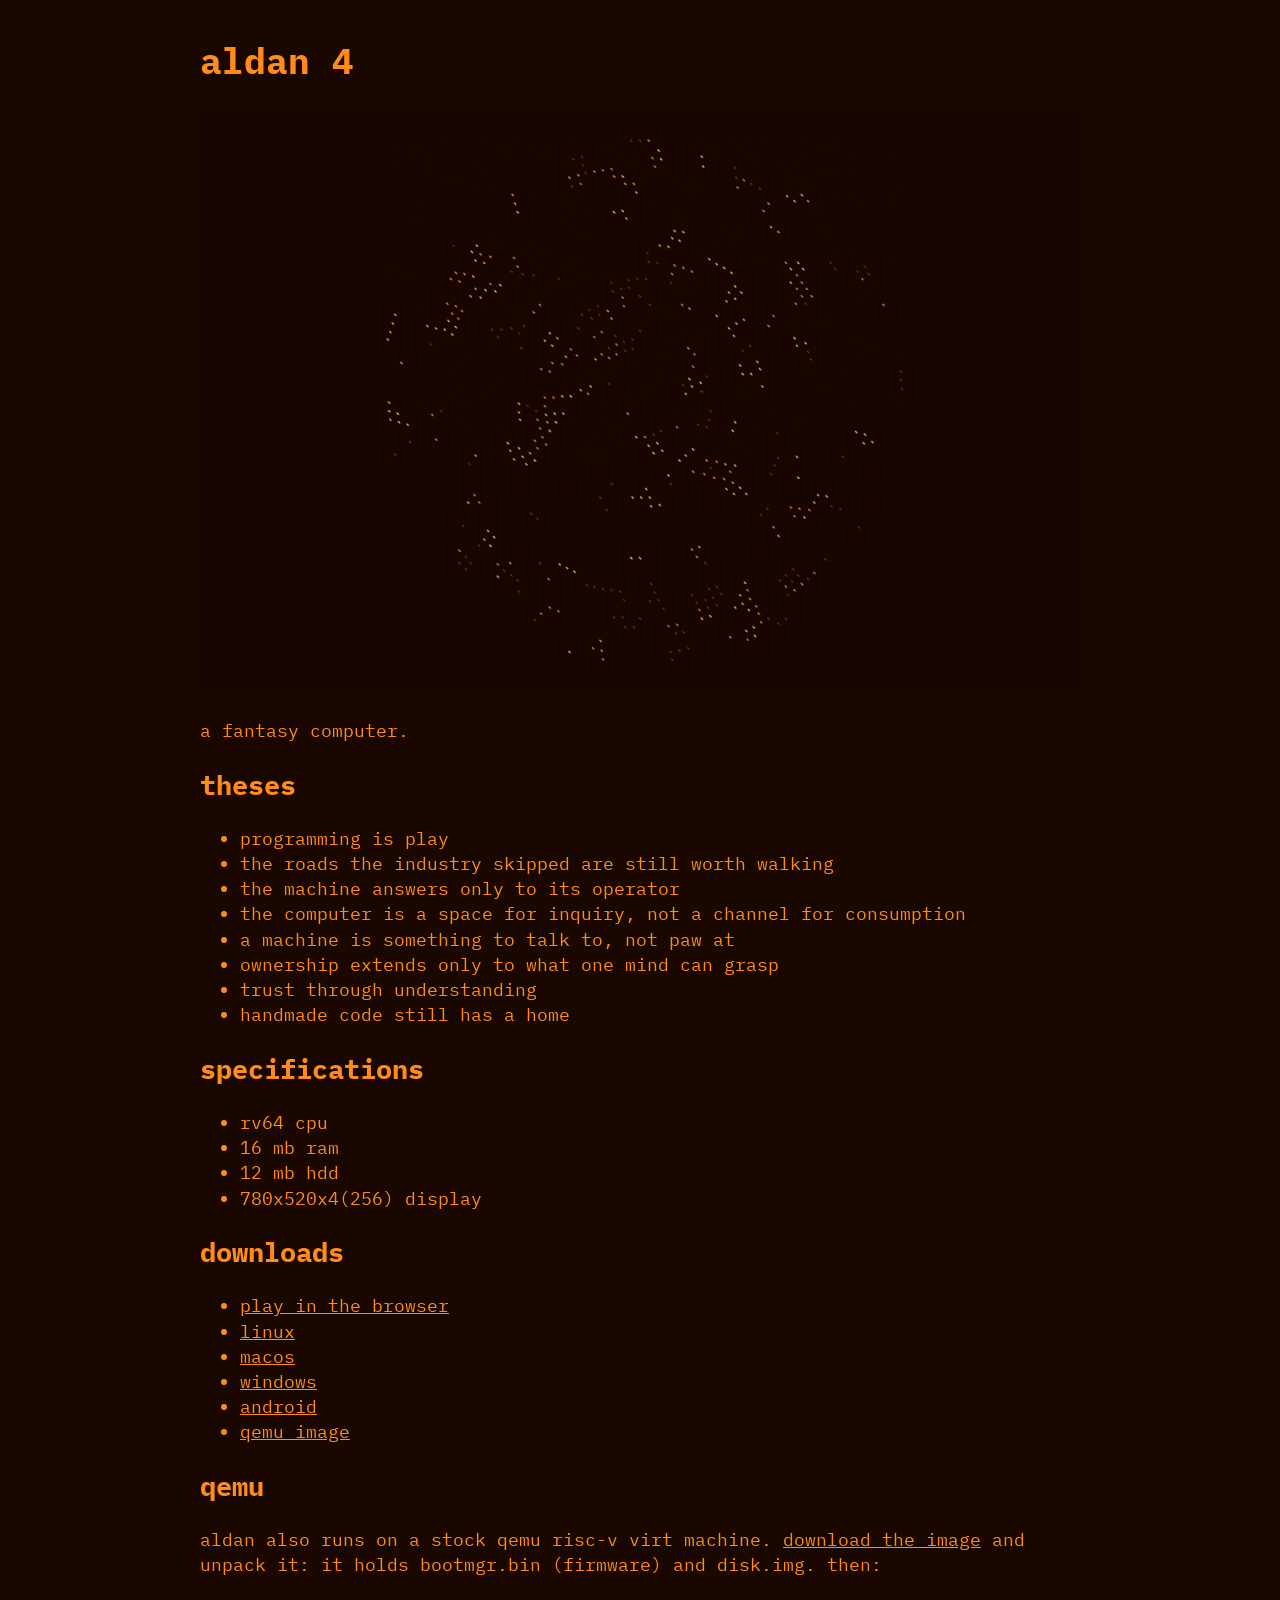
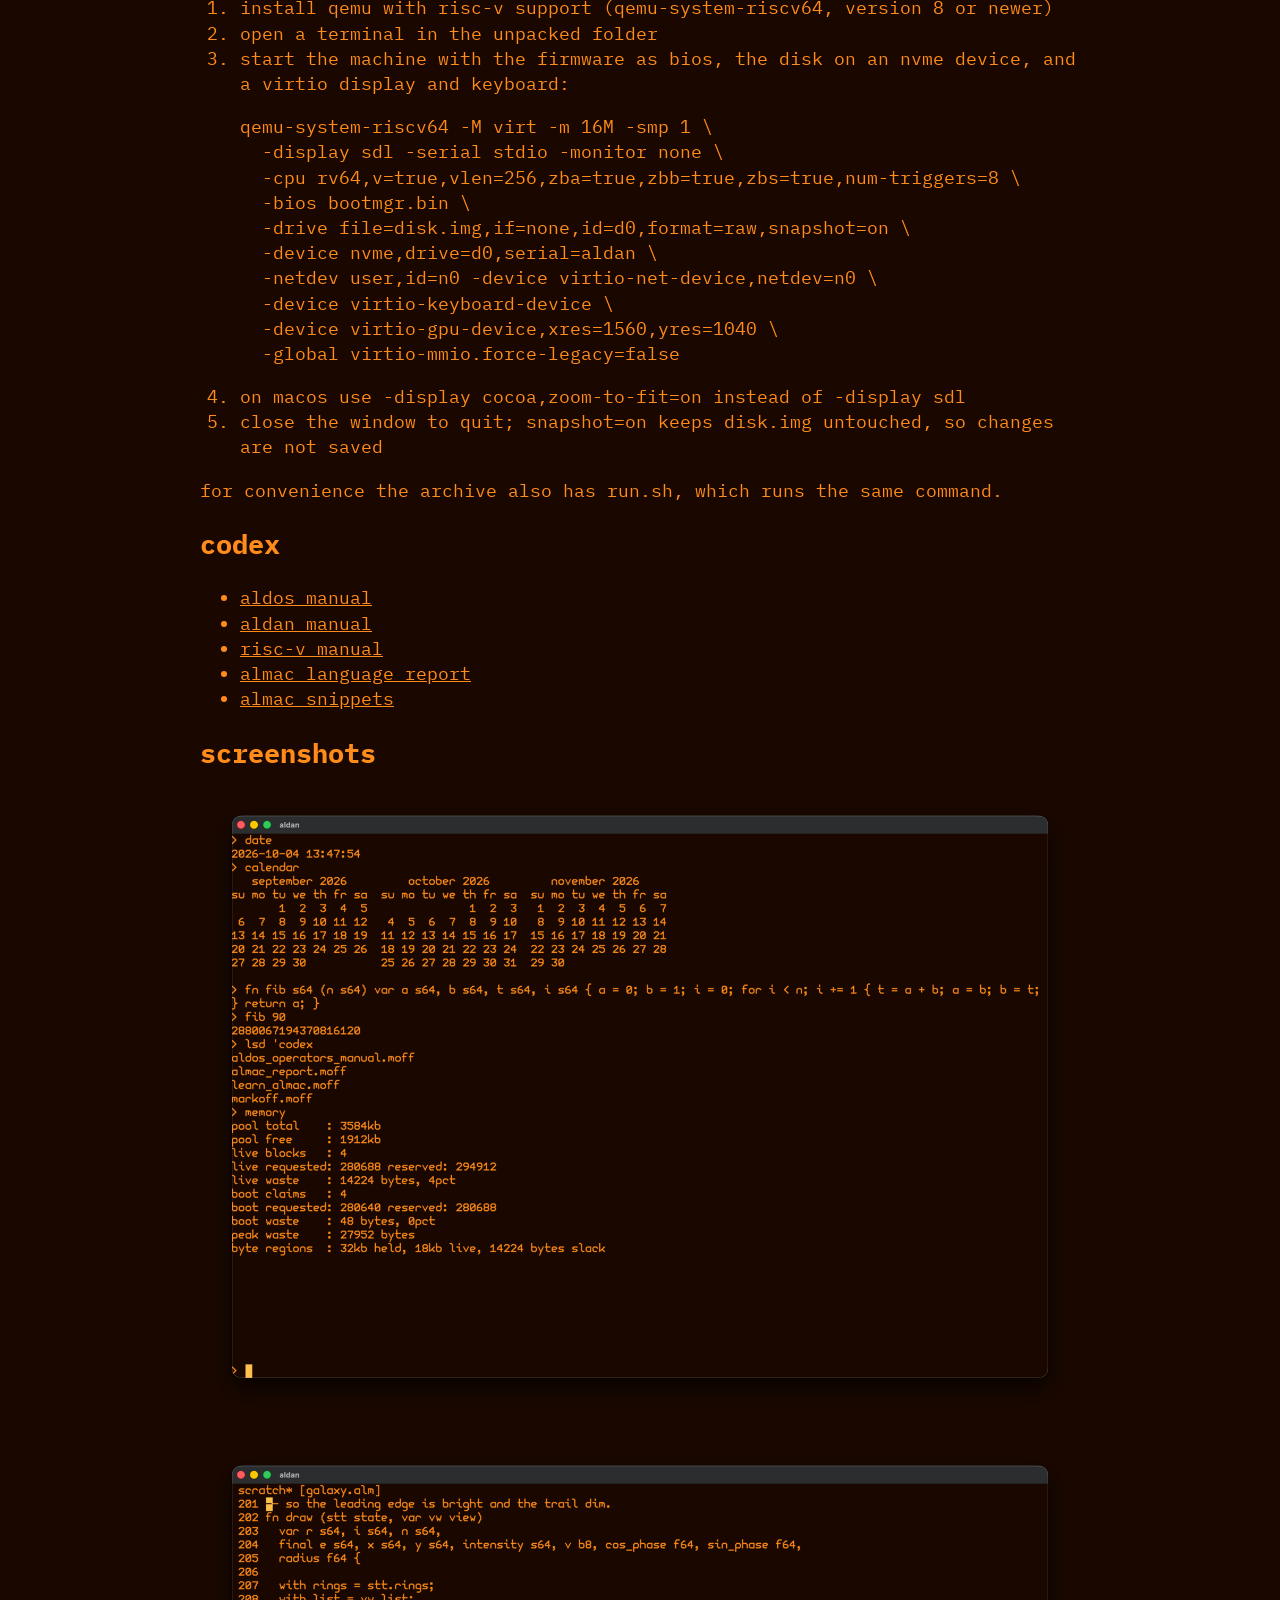
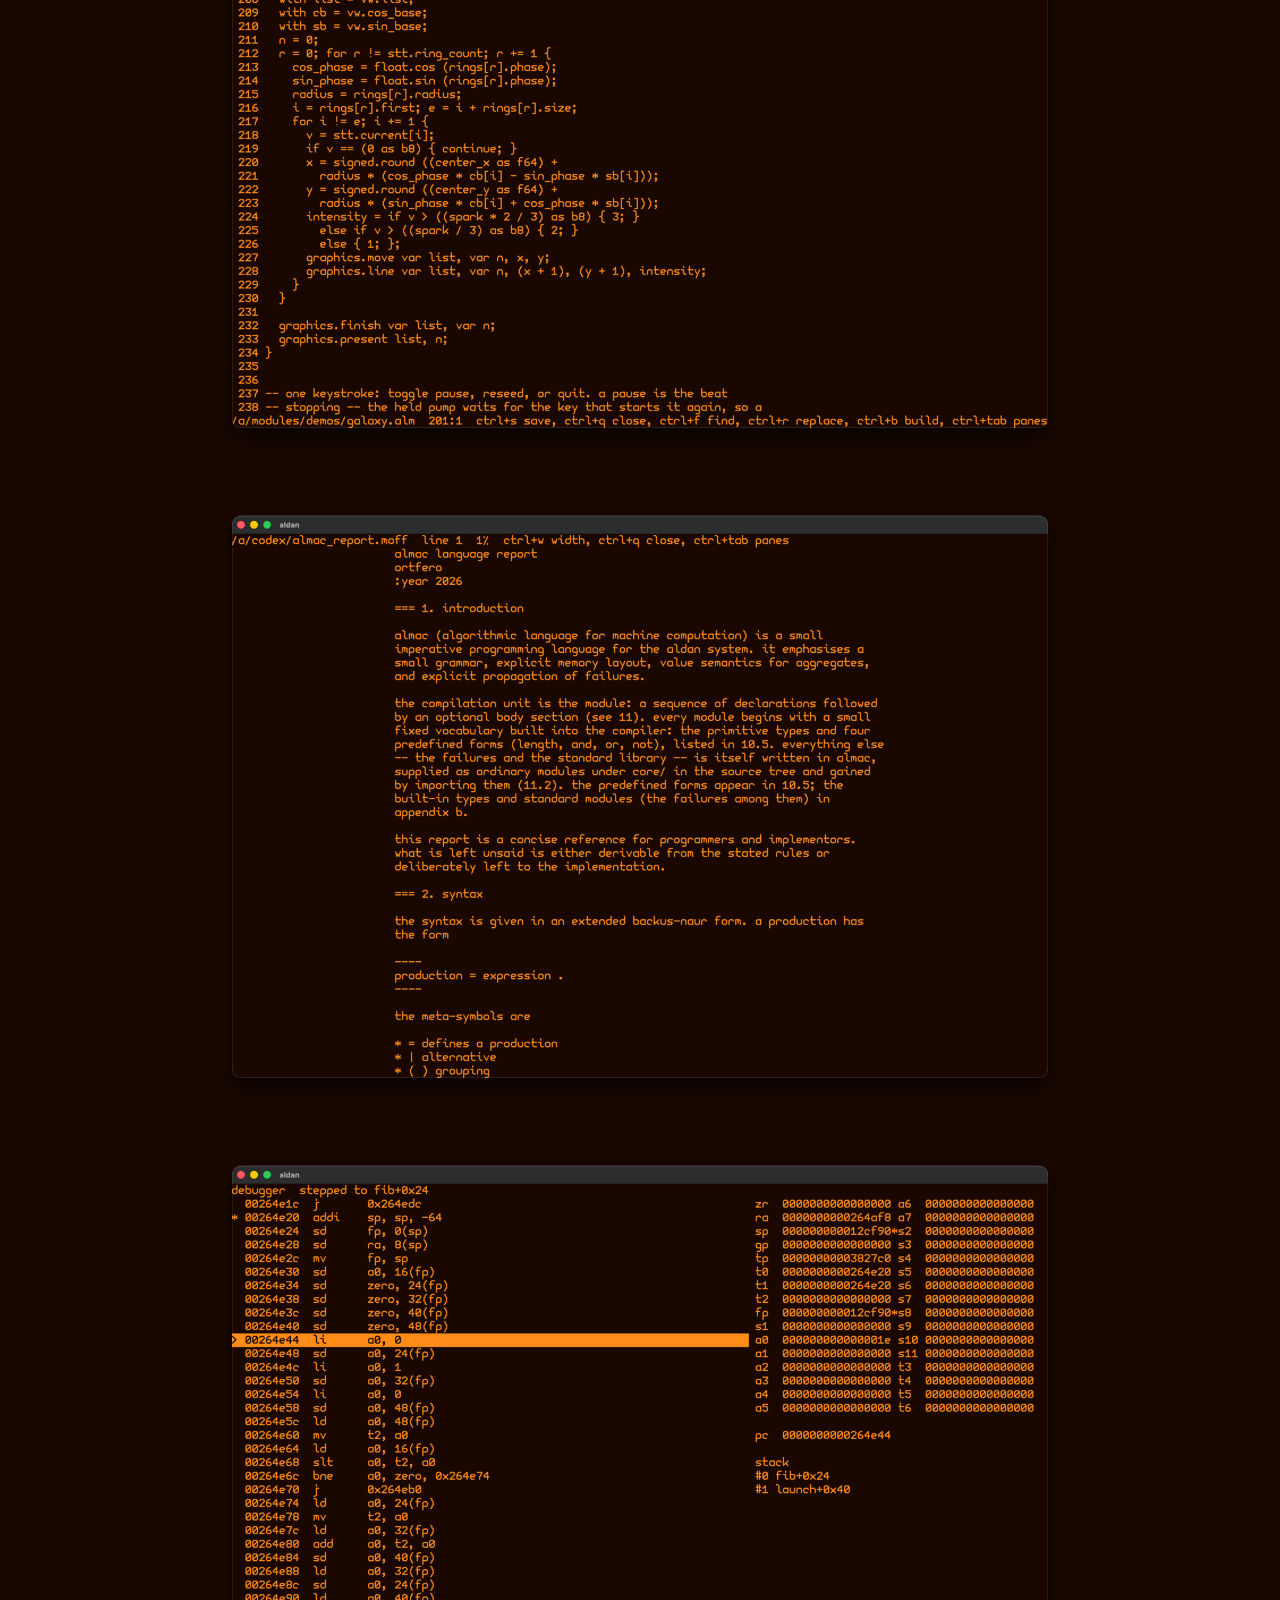
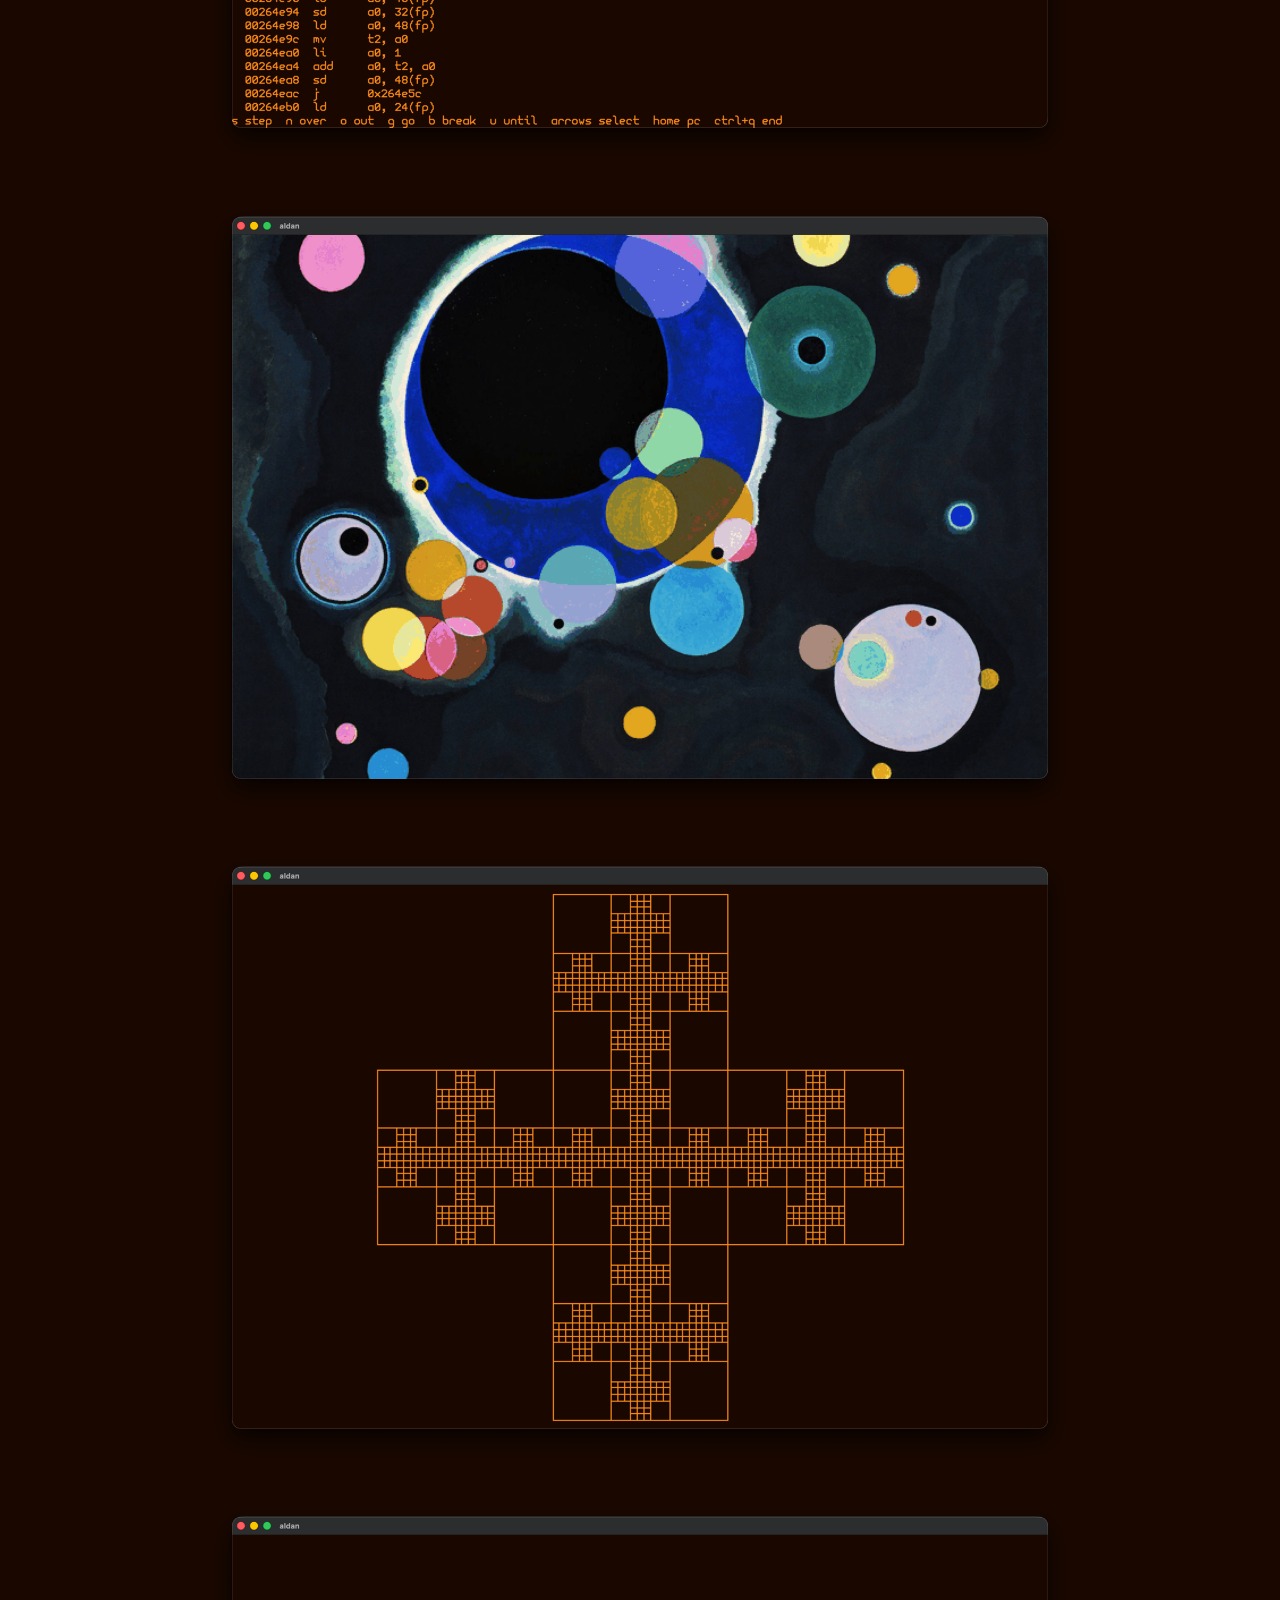
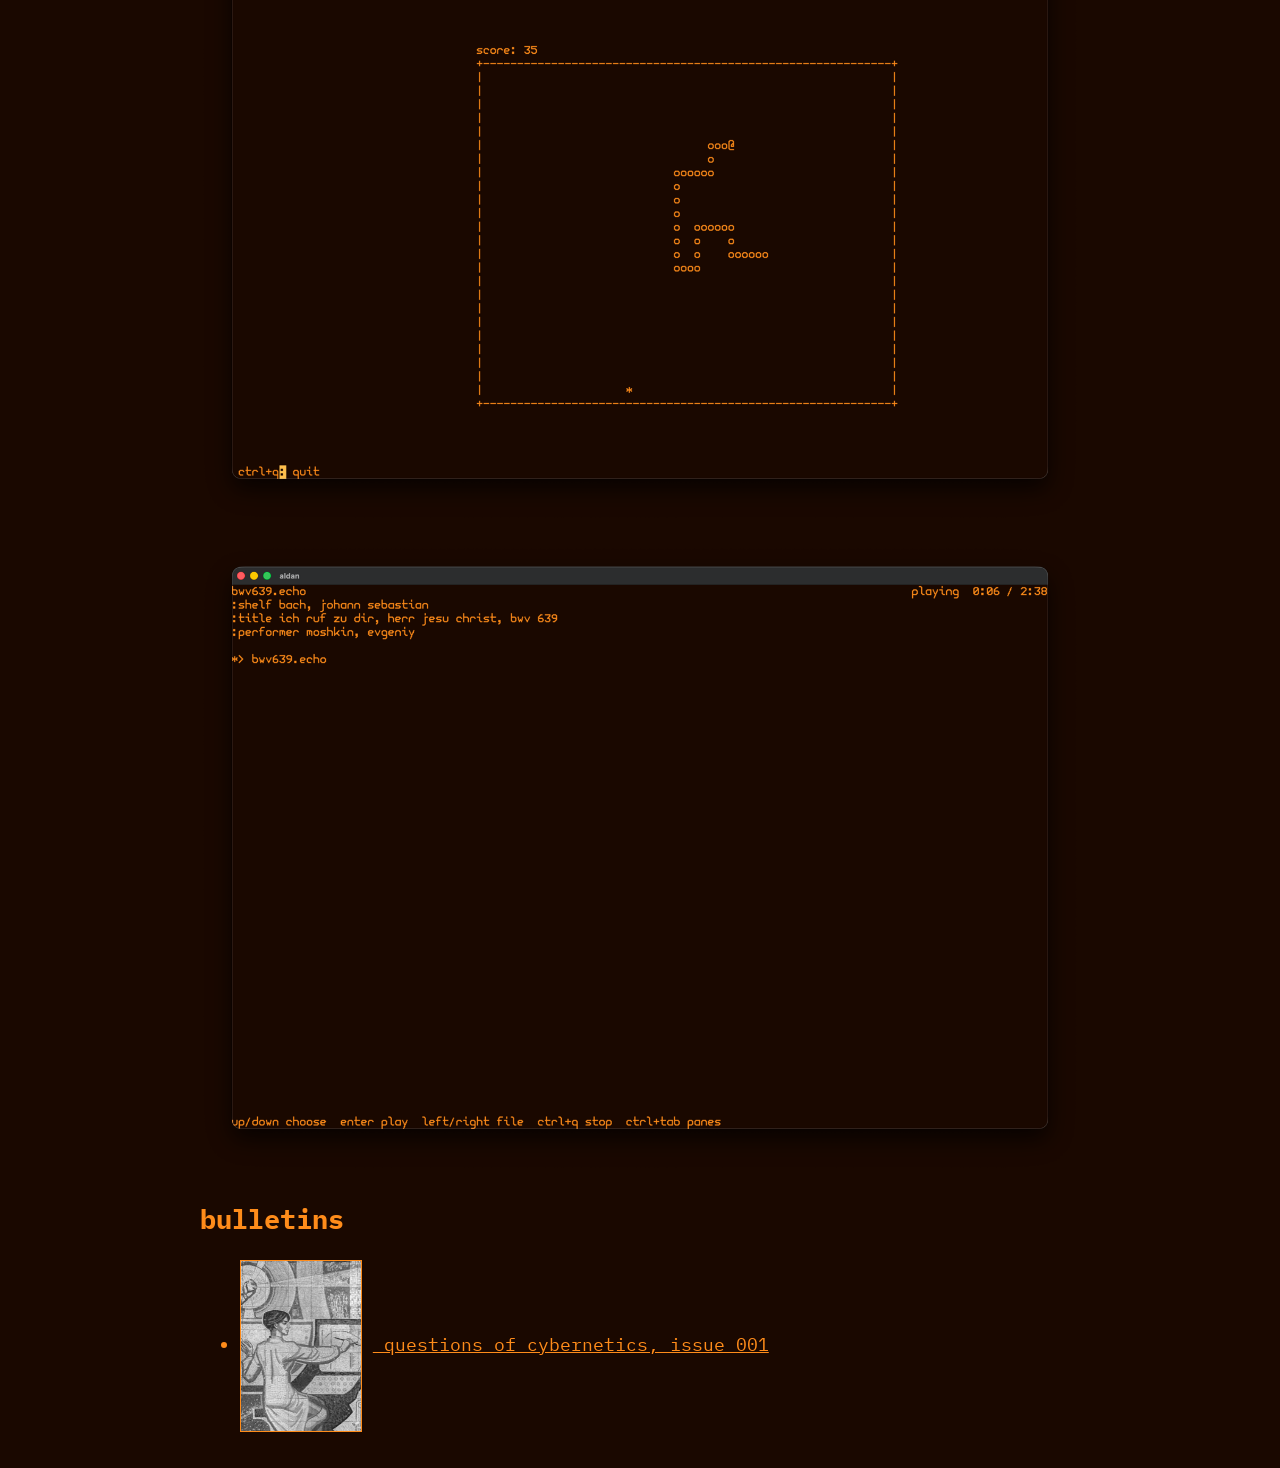
==== commit f25129cd: "update to 'zelenograd'" ====
--- a/index.html
+++ b/index.html
@@ -3,7 +3,7 @@
 <head>
 <meta charset="utf-8">
 <title>aldan 4</title>
-<meta name="author" content="andrei ilin">
+<meta name="author" content="ortfero">
 <link rel="stylesheet" href="assets/style.css">
 </head>
 <body>
@@ -26,23 +26,52 @@
 <h2>specifications</h2>
 <ul>
 <li>rv64 cpu</li>
-<li>4 mb ram</li>
-<li>256 mb hdd</li>
-<li>720x480x4(256) display</li>
+<li>16 mb ram</li>
+<li>12 mb hdd</li>
+<li>780x520x4(256) display</li>
 </ul>
 
 <h2>downloads</h2>
 <ul>
-<li><a href="https://github.com/aldan4/aldan4.github.io/releases/latest/download/aldan-linux.zip">linux</a></li>
+<li><a href="play/">play in the browser</a></li>
+<li><a href="https://github.com/aldan4/aldan4.github.io/releases/latest/download/aldan-linux.tar.xz">linux</a></li>
 <li><a href="https://github.com/aldan4/aldan4.github.io/releases/latest/download/aldan-macos.zip">macos</a></li>
 <li><a href="https://github.com/aldan4/aldan4.github.io/releases/latest/download/aldan-windows.zip">windows</a></li>
+<li><a href="https://github.com/aldan4/aldan4.github.io/releases/latest/download/aldan-android.apk">android</a></li>
+<li><a href="https://github.com/aldan4/aldan4.github.io/releases/latest/download/aldan-qemu.zip">qemu image</a></li>
 </ul>
+
+<h2>qemu</h2>
+<p>aldan also runs on a stock qemu risc-v virt machine.
+<a href="https://github.com/aldan4/aldan4.github.io/releases/latest/download/aldan-qemu.zip">download the image</a>
+and unpack it: it holds <code>bootmgr.bin</code> (firmware) and <code>disk.img</code>.
+then:</p>
+<ol>
+<li>install qemu with risc-v support (<code>qemu-system-riscv64</code>, version 8 or newer)</li>
+<li>open a terminal in the unpacked folder</li>
+<li>start the machine with the firmware as bios, the disk on an nvme device, and a virtio display and keyboard:
+<pre>qemu-system-riscv64 -M virt -m 16M -smp 1 \
+  -display sdl -serial stdio -monitor none \
+  -cpu rv64,v=true,vlen=256,zba=true,zbb=true,zbs=true,num-triggers=8 \
+  -bios bootmgr.bin \
+  -drive file=disk.img,if=none,id=d0,format=raw,snapshot=on \
+  -device nvme,drive=d0,serial=aldan \
+  -netdev user,id=n0 -device virtio-net-device,netdev=n0 \
+  -device virtio-keyboard-device \
+  -device virtio-gpu-device,xres=1560,yres=1040 \
+  -global virtio-mmio.force-legacy=false</pre></li>
+<li>on macos use <code>-display cocoa,zoom-to-fit=on</code> instead of <code>-display sdl</code></li>
+<li>close the window to quit; <code>snapshot=on</code> keeps <code>disk.img</code> untouched, so changes are not saved</li>
+</ol>
+<p>for convenience the archive also has <code>run.sh</code>, which runs the same command.</p>
 
 <h2>codex</h2>
 <ul>
-<li><a href="docs/aldos_operators_manual.html">aldos operator's manual</a></li>
+<li><a href="docs/aldos_manual.html">aldos manual</a></li>
+<li><a href="docs/aldan_manual.html">aldan manual</a></li>
+<li><a href="docs/riscv_manual.html">risc-v manual</a></li>
 <li><a href="docs/almac_report.html">almac language report</a></li>
-<li><a href="docs/learn_almac.html">learn almac</a></li>
+<li><a href="docs/almac_snippets.html">almac snippets</a></li>
 </ul>
 
 <h2>screenshots</h2>
--- a/assets/style.css
+++ b/assets/style.css
@@ -20,6 +20,23 @@
     max-width: 100%;
     height: auto;
 }
+blockquote {
+    font-style: italic;
+}
+blockquote.epigraph {
+    margin: 0 0 0 40%;
+}
+blockquote + address {
+    font-style: italic;
+    text-align: right;
+    margin: 0 40px 1.5em 0;
+}
+blockquote + address::before {
+    content: "— ";
+}
+blockquote.epigraph + address {
+    margin-right: 0;
+}
 img.thumb {
     width: 120px;
     height: auto;
@@ -27,3 +44,6 @@
     margin-right: 0.6em;
     border: 1px solid #ff8c1a;
 }
+li.open {
+  list-style-type: circle;
+}
